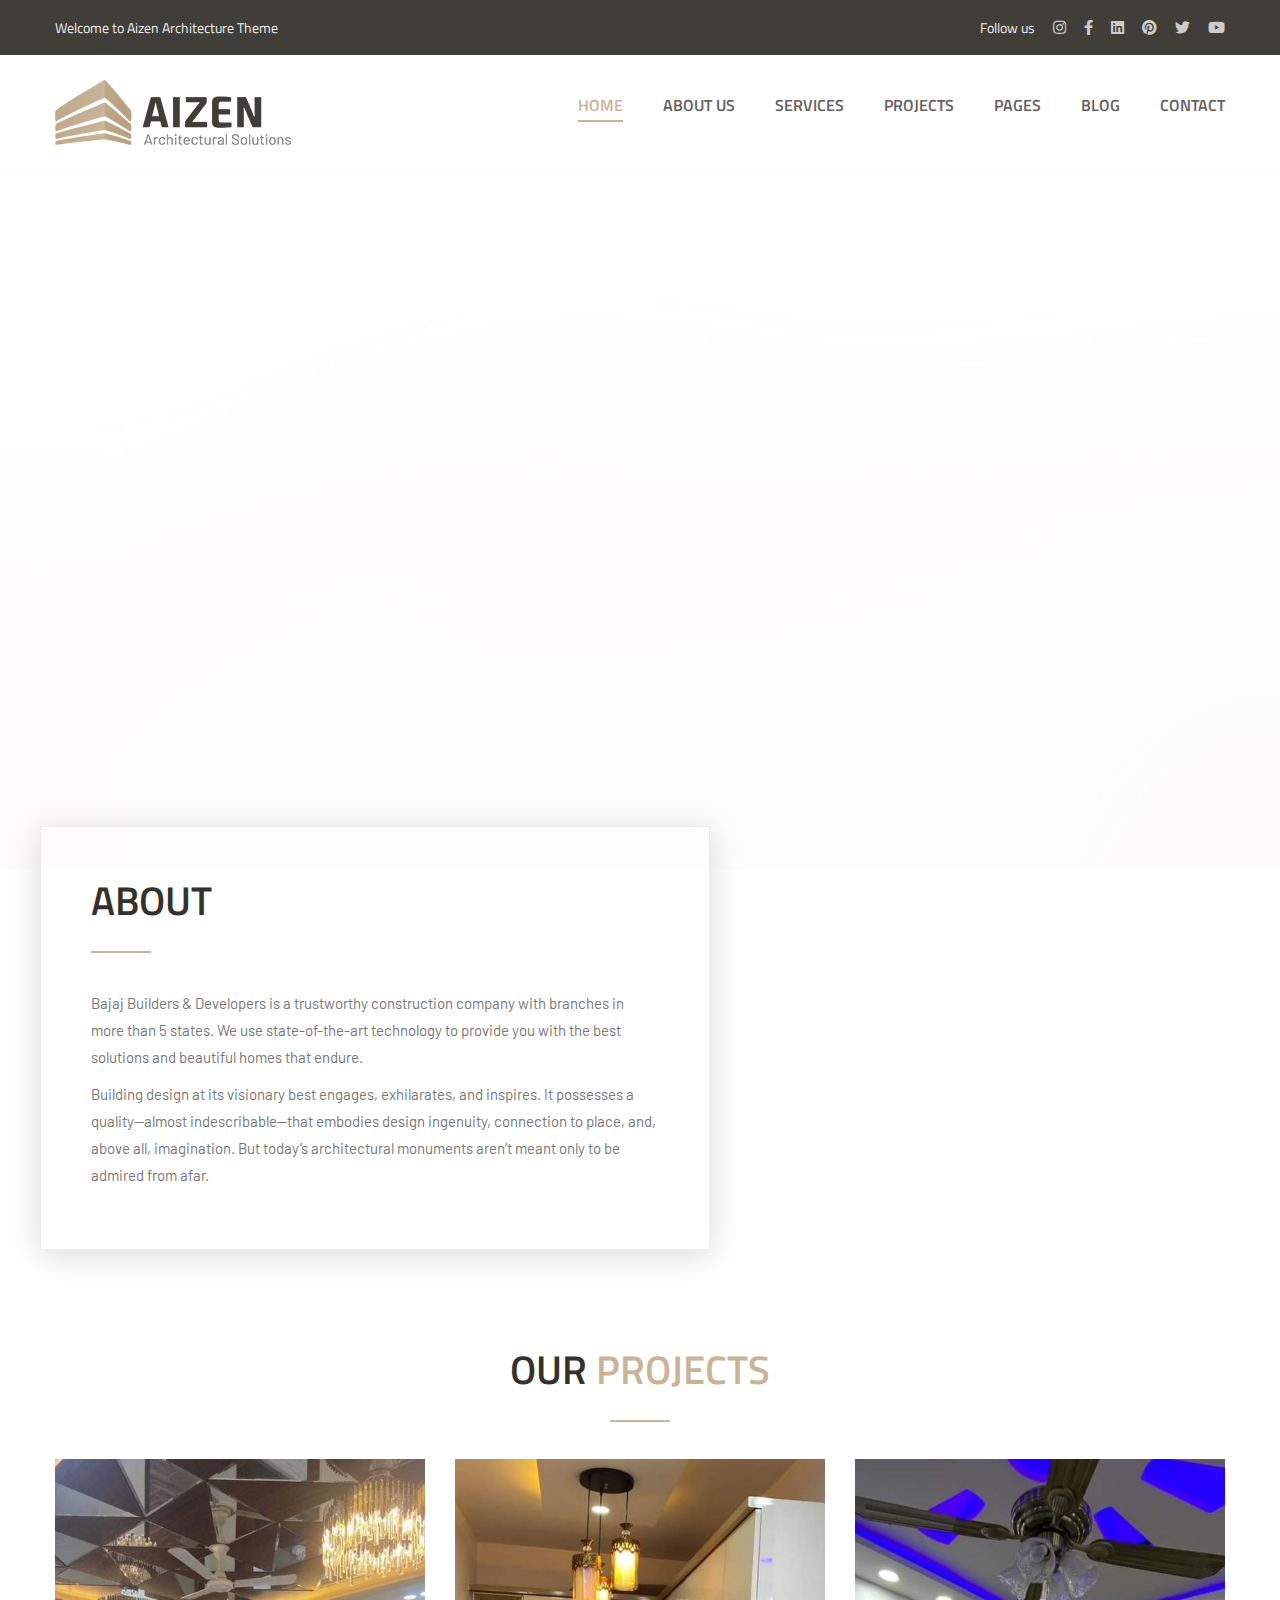
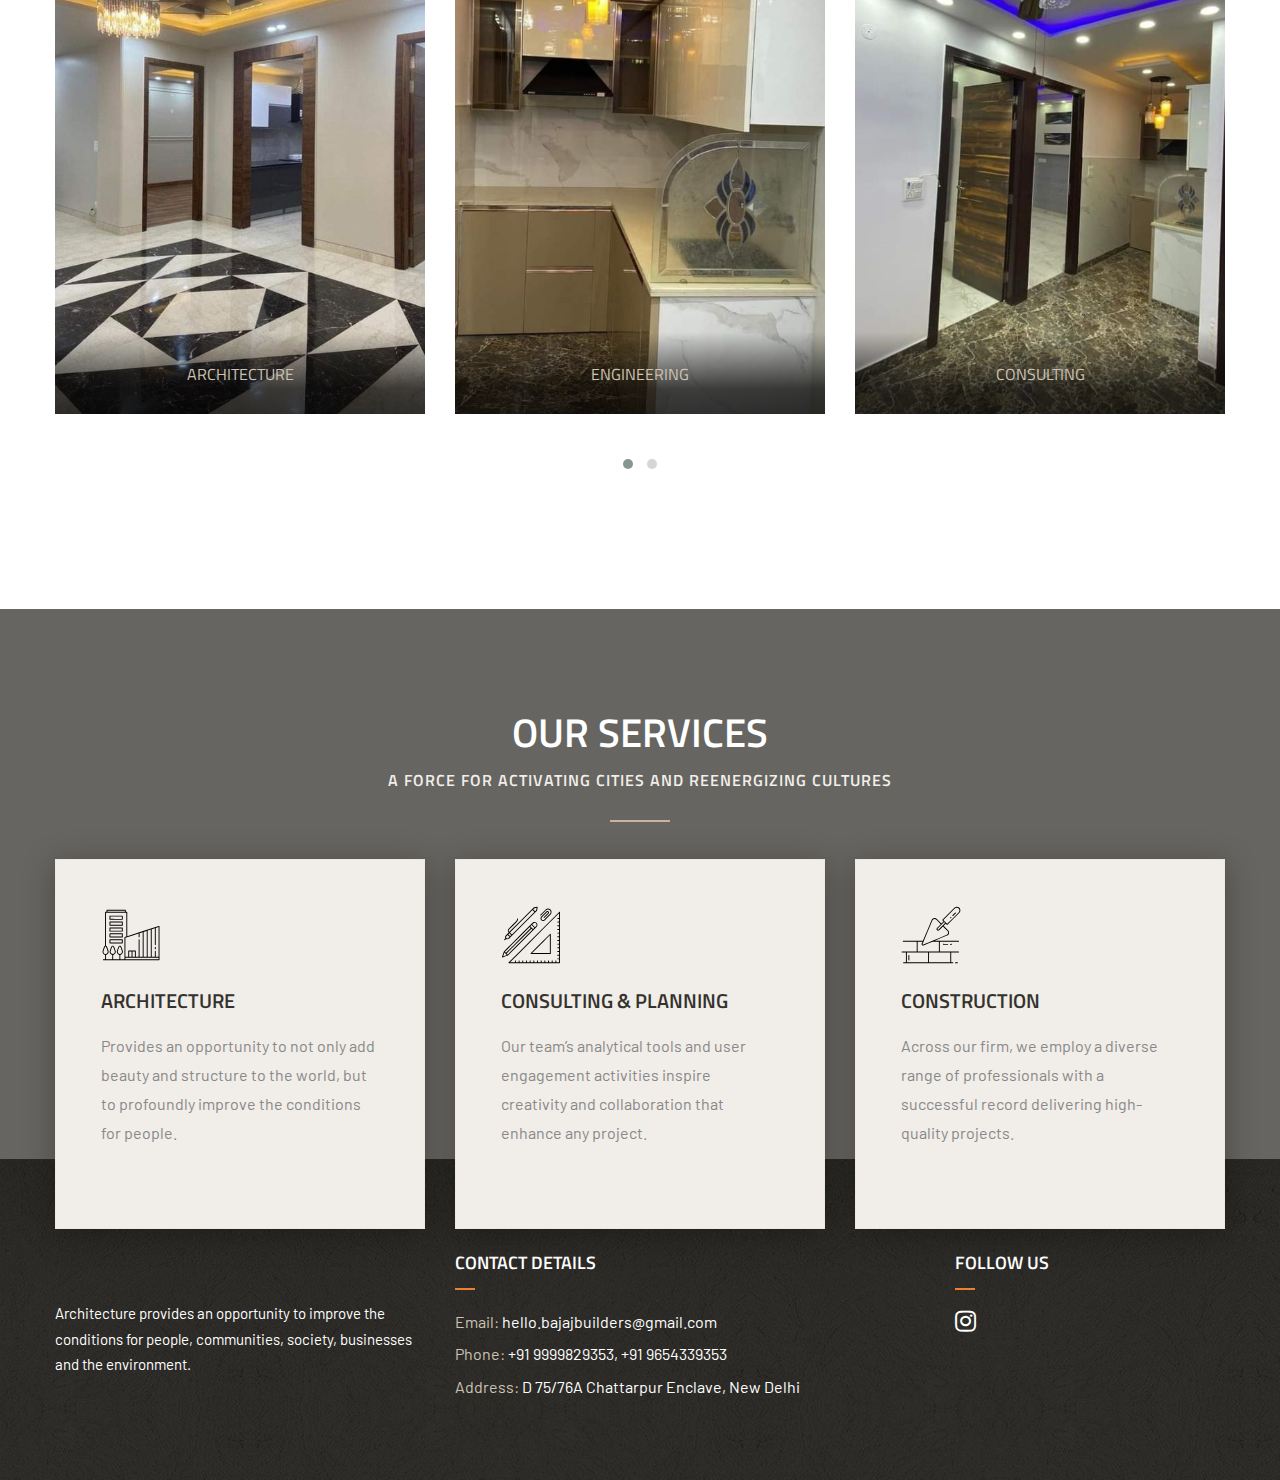
==== index.html @ 35874741 "Update index.html" ====
<!DOCTYPE html>
<html lang="en">
<head>
	<meta charset="utf-8">
	<meta http-equiv="X-UA-Compatible" content="IE=edge">
	<meta name="viewport" content="width=device-width, initial-scale=1, maximum-scale=1">

	<title>Aizen Architecture Template - Homepage</title>

	<!--Favicon-->
	<link rel="shortcut icon" href="images/favicon.png">
	<link rel="icon" href="images/favicon.png">

	<!--Stylesheets-->
	<link rel="stylesheet" href="css/bootstrap.css">
	<link rel="stylesheet" href="plugins/revolution/css/settings.css">
	<link rel="stylesheet" href="plugins/revolution/css/layers.css">
	<link rel="stylesheet" href="plugins/revolution/css/navigation.css">
	<link rel="stylesheet" href="css/style.css">
	<link rel="stylesheet" href="css/responsive.css">
	<link rel="stylesheet" href="css/owl.css">
	<link rel="stylesheet" href="css/owl.default.css">

	<!--Color Themes-->
	<link rel="stylesheet" href="css/default-theme.css">
</head>

<body>
	<div class="page-wrapper">

		<!-- Preloader -->
		<div class="preloader"></div>

		<!-- Main Header-->
		<header class="main-header">

			<!--Header Top-->
			<div class="header-top">
				<div class="auto-container">
					<div class="clearfix">
						<div class="top-left">
							<ul class="clearfix">
								<li>Welcome to Aizen Architecture Theme</li>
							</ul>
						</div>
						<div class="top-right clearfix">
							<ul class="clearfix">
								<li>Follow us
									<div class="social-links">
										<a href="#"><span class="fab fa-instagram"></span></a>
										<a href="#"><span class="fab fa-facebook-f"></span></a>
										<a href="#"><span class="fab fa-linkedin"></span></a>
										<a href="#"><span class="fab fa-pinterest"></span></a>
										<a href="#"><span class="fab fa-twitter"></span></a>
										<a href="#"><span class="fab fa-youtube"></span></a>
									</div>
								</li>
							</ul>
						</div>
					</div>
				</div>
			</div>

			<!--Header-Upper-->
			<div class="header-upper">
				<div class="auto-container clearfix">
					<div class="pull-left logo-outer">
						<div class="logo"><a href="index.html"><img src="images/logo.png" alt="Aizen - Architecture Template" title="Aizen - Architecture Template"></a></div>
					</div>
					<div class="pull-right upper-right clearfix">
						<nav class="main-menu">
							<div class="navbar-header">
								<!-- Toggle Button -->
								<button type="button" class="navbar-toggle" data-toggle="collapse" data-target=".navbar-collapse">
								<span class="icon-bar"></span>
								<span class="icon-bar"></span>
								<span class="icon-bar"></span>
								</button>
							</div>
							<div class="navbar-collapse collapse clearfix">
								<ul class="navigation clearfix">
									<li class="current"><a href="index.html">Home</a></li>
									<li><a href="about.html">About Us</a></li>
									<li><a href="services.html">Services</a></li>
									<li><a href="projects.html">Projects</a></li>
									<li class="dropdown"><a href="#">Pages</a>
										<ul>
											<li><a href="team.html">Team</a></li>
											<li><a href="testimonials.html">Testimonials</a></li>
											<li><a href="faqs.html">Faqs</a></li>
											<li><a href="gallery.html">Gallery</a></li>
											<li><a href="error-page.html">404 page</a></li>
										</ul>
									</li>
									<li><a href="blog.html">Blog</a></li>
									<li><a href="contact.html">Contact</a></li>
								</ul>
							</div>
						</nav>
					</div>
				</div>
			</div>
			<!--End Header Upper-->

			<!--Sticky Header-->
			<div class="sticky-header">
				<div class="auto-container clearfix">
					<!--Logo-->
					<div class="logo pull-left">
						<a href="index.html" class="img-responsive"><img src="images/logo-small.png" alt="Aizen - Architecture Template" title="Aizen - Architecture Template"></a>
					</div>
					<!--Right Col-->
					<div class="right-col pull-right">

						<!-- Main Menu -->
						<nav class="main-menu">
							<div class="navbar-header">
								<!-- Toggle Button -->
								<button type="button" class="navbar-toggle" data-toggle="collapse" data-target=".navbar-collapse">
									<span class="icon-bar"></span>
									<span class="icon-bar"></span>
									<span class="icon-bar"></span>
								</button>
							</div>
							<div class="navbar-collapse collapse clearfix">
								<ul class="navigation clearfix">
									<li class="current"><a href="index.html">Home</a></li>
									<li><a href="about.html">About Us</a></li>
									<li><a href="services.html">Services</a></li>
									<li><a href="projects.html">Projects</a></li>
									<li class="dropdown"><a href="#">Pages</a>
										<ul>
											<li><a href="team.html">Team</a></li>
											<li><a href="testimonials.html">Testimonials</a></li>
											<li><a href="faqs.html">Faqs</a></li>
											<li><a href="gallery.html">Gallery</a></li>
											<li><a href="error-page.html">404 page</a></li>
										</ul>
									</li>
									<li><a href="blog.html">Blog</a></li>
									<li><a href="contact.html">Contact</a></li>
								</ul>
							</div>
						</nav>
						<!-- Main Menu End-->

					</div>
				</div>
			</div>
			<!--End Sticky Header-->

		</header>
		<!--End Main Header -->

		<!--Main Slider-->
		<section class="main-slider">
			<div class="rev_slider_wrapper fullwidthbanner-container"  id="rev_slider_one_wrapper" data-source="gallery">
				<div class="rev_slider fullwidthabanner" id="rev_slider_one" data-version="5.4.1">
					<ul>
						<li data-description="Slide Description" data-easein="default" data-easeout="default" data-fsmasterspeed="1500" data-fsslotamount="7" data-fstransition="fade" data-hideafterloop="0" data-hideslideonmobile="off" data-index="rs-1687" data-masterspeed="default" data-param1="" data-param10="" data-param2="" data-param3="" data-param4="" data-param5="" data-param6="" data-param7="" data-param8="" data-param9="" data-rotate="0" data-saveperformance="off" data-slotamount="default" data-thumb="images/main-slider/image-1.jpg" data-title="Slide Title" data-transition="parallaxvertical">
							<img alt="" class="rev-slidebg" data-bgfit="cover" data-bgparallax="10" data-bgposition="center center" data-bgrepeat="no-repeat" data-no-retina="" src="images/main-slider/image-1.jpg"> 

							<div class="tp-caption" 
							data-paddingbottom="[0,0,0,0]"
							data-paddingleft="[0,0,0,0]"
							data-paddingright="[0,0,0,0]"
							data-paddingtop="[0,0,0,0]"
							data-responsive_offset="on"
							data-type="text"
							data-height="none"
							data-width="['650','650','550','420']"
							data-whitespace="normal"
							data-hoffset="['15','15','15','15']"
							data-voffset="['-40','-80','-80','-75']"
							data-x="['left','left','left','left']"
							data-y="['middle','middle','middle','middle']"
							data-textalign="['top','top','top','top']"
							data-frames='[{"from":"y:[100%];z:0;rX:0deg;rY:0;rZ:0;sX:1;sY:1;skX:0;skY:0;","mask":"x:0px;y:0px;s:inherit;e:inherit;","speed":1500,"to":"o:1;","delay":1000,"ease":"Power3.easeInOut"},{"delay":"wait","speed":1000,"to":"auto:auto;","mask":"x:0;y:0;s:inherit;e:inherit;","ease":"Power3.easeInOut"}]'>
								<h2>We create living, breathing structures that inspire</h2>
							</div>

							<div class="tp-caption" 
							data-paddingbottom="[0,0,0,0]"
							data-paddingleft="[0,0,0,0]"
							data-paddingright="[0,0,0,0]"
							data-paddingtop="[0,0,0,0]"
							data-responsive_offset="on"
							data-type="text"
							data-height="none"
							data-width="['600','650','650','450']"
							data-whitespace="normal"
							data-hoffset="['15','15','15','15']"
							data-voffset="['65','20','15','10']"
							data-x="['left','left','left','left']"
							data-y="['middle','middle','middle','middle']"
							data-textalign="['top','top','top','top']"
							data-frames='[{"from":"y:[100%];z:0;rX:0deg;rY:0;rZ:0;sX:1;sY:1;skX:0;skY:0;","mask":"x:0px;y:0px;s:inherit;e:inherit;","speed":1500,"to":"o:1;","delay":1000,"ease":"Power3.easeInOut"},{"delay":"wait","speed":1000,"to":"auto:auto;","mask":"x:0;y:0;s:inherit;e:inherit;","ease":"Power3.easeInOut"}]'>
								<div class="text">Together we ensure that each building fulfills their needs and goals, as unique manifestations of brand, mission and values</div>
							</div>

							<div class="tp-caption tp-resizeme" 
							data-paddingbottom="[0,0,0,0]"
							data-paddingleft="[0,0,0,0]"
							data-paddingright="[0,0,0,0]"
							data-paddingtop="[0,0,0,0]"
							data-responsive_offset="on"
							data-type="text"
							data-height="none"
							data-width="['750','750','550','420']"
							data-whitespace="normal"
							data-hoffset="['15','15','15','15']"
							data-voffset="['145','110','100','100']"
							data-x="['left','left','left','left']"
							data-y="['middle','middle','middle','middle']"
							data-textalign="['top','top','top','top']"
							data-frames='[{"from":"y:[100%];z:0;rX:0deg;rY:0;rZ:0;sX:1;sY:1;skX:0;skY:0;","mask":"x:0px;y:0px;s:inherit;e:inherit;","speed":1500,"to":"o:1;","delay":1000,"ease":"Power3.easeInOut"},{"delay":"wait","speed":1000,"to":"auto:auto;","mask":"x:0;y:0;s:inherit;e:inherit;","ease":"Power3.easeInOut"}]'>
								<a href="about.html" class="theme-btn btn-style-three">learn more</a>
							</div>
						</li>

						<li data-description="Slide Description" data-easein="default" data-easeout="default" data-fsmasterspeed="1500" data-fsslotamount="7" data-fstransition="fade" data-hideafterloop="0" data-hideslideonmobile="off" data-index="rs-1688" data-masterspeed="default" data-param1="" data-param10="" data-param2="" data-param3="" data-param4="" data-param5="" data-param6="" data-param7="" data-param8="" data-param9="" data-rotate="0" data-saveperformance="off" data-slotamount="default" data-thumb="images/main-slider/image-2.jpg" data-title="Slide Title" data-transition="parallaxvertical">
							<img alt="" class="rev-slidebg" data-bgfit="cover" data-bgparallax="10" data-bgposition="center center" data-bgrepeat="no-repeat" data-no-retina="" src="images/main-slider/image-2.jpg"> 

							<div class="tp-caption" 
							data-paddingbottom="[0,0,0,0]"
							data-paddingleft="[0,0,0,0]"
							data-paddingright="[0,0,0,0]"
							data-paddingtop="[0,0,0,0]"
							data-responsive_offset="on"
							data-type="text"
							data-height="none"
							data-width="['750','750','550','420']"
							data-whitespace="normal"
							data-hoffset="['15','15','15','15']"
							data-voffset="['-40','-80','-80','-75']"
							data-x="['left','left','left','left']"
							data-y="['middle','middle','middle','middle']"
							data-textalign="['top','top','top','top']"
							data-frames='[{"from":"y:[100%];z:0;rX:0deg;rY:0;rZ:0;sX:1;sY:1;skX:0;skY:0;","mask":"x:0px;y:0px;s:inherit;e:inherit;","speed":1500,"to":"o:1;","delay":1000,"ease":"Power3.easeInOut"},{"delay":"wait","speed":1000,"to":"auto:auto;","mask":"x:0;y:0;s:inherit;e:inherit;","ease":"Power3.easeInOut"}]'>
								<h2 class="alternate">We design spaces that uplift the people who experience them</h2>
							</div>

							<div class="tp-caption" 
							data-paddingbottom="[0,0,0,0]"
							data-paddingleft="[0,0,0,0]"
							data-paddingright="[0,0,0,0]"
							data-paddingtop="[0,0,0,0]"
							data-responsive_offset="on"
							data-type="text"
							data-height="none"
							data-width="['600','650','650','450']"
							data-whitespace="normal"
							data-hoffset="['15','15','15','15']"
							data-voffset="['65','20','15','10']"
							data-x="['left','left','left','left']"
							data-y="['middle','middle','middle','middle']"
							data-textalign="['top','top','top','top']"
							data-frames='[{"from":"y:[100%];z:0;rX:0deg;rY:0;rZ:0;sX:1;sY:1;skX:0;skY:0;","mask":"x:0px;y:0px;s:inherit;e:inherit;","speed":1500,"to":"o:1;","delay":1000,"ease":"Power3.easeInOut"},{"delay":"wait","speed":1000,"to":"auto:auto;","mask":"x:0;y:0;s:inherit;e:inherit;","ease":"Power3.easeInOut"}]'>
								<div class="text alternate">Interiors are the essential settings of life, shaping how people work, play and learn</div>
							</div>
							
							<div class="tp-caption tp-resizeme" 
							data-paddingbottom="[0,0,0,0]"
							data-paddingleft="[0,0,0,0]"
							data-paddingright="[0,0,0,0]"
							data-paddingtop="[0,0,0,0]"
							data-responsive_offset="on"
							data-type="text"
							data-height="none"
							data-width="['550','550','550','420']"
							data-whitespace="normal"
							data-hoffset="['15','15','15','15']"
							data-voffset="['145','110','100','100']"
							data-x="['left','left','left','left']"
							data-y="['middle','middle','middle','middle']"
							data-textalign="['top','top','top','top']"
							data-frames='[{"from":"y:[100%];z:0;rX:0deg;rY:0;rZ:0;sX:1;sY:1;skX:0;skY:0;","mask":"x:0px;y:0px;s:inherit;e:inherit;","speed":1500,"to":"o:1;","delay":1000,"ease":"Power3.easeInOut"},{"delay":"wait","speed":1000,"to":"auto:auto;","mask":"x:0;y:0;s:inherit;e:inherit;","ease":"Power3.easeInOut"}]'>
								<a href="about.html" class="theme-btn btn-style-three">learn more</a>
							</div>

						</li>
					</ul>
				</div>
			</div>
		</section>
		<!--End Main Slider-->

		<!--About Section-->
		<section class="about-section-home">
			<div class="auto-container" style="padding-top: 135px;">
				<div class="row clearfix">
					<div class="about-details col-md-12 col-sm-12 col-xs-12">
						<div class="inner-column">
							<div class="sec-title style-two">
								<!--<div class="sub-title">From undulating skyscrapers to marvelous museums</div>-->
								<h2>About</h2>
								<div class="separator"></div>
							</div>
							<div class="text">
								<p>Bajaj Builders & Developers is a trustworthy construction company with branches in more than 5 states. We use state-of-the-art technology to provide you with the best solutions and beautiful homes that endure.</p>
								<p>Building design at its visionary best engages, exhilarates, and inspires. It possesses a quality—almost indescribable—that embodies design ingenuity, connection to place, and, above all, imagination. But today’s architectural monuments aren’t meant only to be admired from afar.</p>
							</div>
						</div>
					</div>
					<div class="about-details-image col-md-6 col-sm-12 col-xs-12">
						<div class="image">
							<img src="site/a.jpg" alt="">
						</div>
					</div>
				</div>
			</div>
		</section>
		<!--End About Section-->

		<!--Project Section-->
		<section class="project-section-home">
			<div class="auto-container" style="padding-top: 100px;">
				<div class="sec-title style-two centered">
					<h2>Our <span>Projects</span></h2>
					<div class="separator"></div>
				</div>
				<div class="projects-carousel owl-carousel owl-theme">
					<div class="item">
						<div><img src="site/1.jpg" alt=""></div>
						<div class="info">
							<!--<h3><a href="project-single.html">Aqua Residence</a></h3>-->
							<h4><a href="project-single.html">Architecture</a></h4>
							<a href="project-single.html"><i class="fas fa-arrow-right"></i></a>
						</div>
					</div>
					<div class="item">
						<div><img src="site/2.jpg" alt=""></div>
						<div class="info">
							<!--<h3><a href="project-single.html">Box Perspective</a></h3>-->
							<h4><a href="project-single.html">Engineering</a></h4>
							<a href="project-single.html"><i class="fas fa-arrow-right"></i></a>
						</div>
					</div>
					<div class="item">
						<div><img src="site/3.jpg" alt=""></div>
						<div class="info">
							<!--<h3><a href="project-single.html">Bricks High</a></h3>-->
							<h4><a href="project-single.html">Consulting</a></h4>
							<a href="project-single.html"><i class="fas fa-arrow-right"></i></a>
						</div>
					</div>
					<div class="item">
						<div><img src="site/4.jpg" alt=""></div>
						<div class="info">
							<!--<h3><a href="project-single.html">Rustic Nature</a></h3>-->
							<h4><a href="project-single.html">Kitchen</a></h4>
							<a href="project-single.html"><i class="fas fa-arrow-right"></i></a>
						</div>
					</div>
					<div class="item">
						<div><img src="site/5.jpg" alt=""></div>
						<div class="info">
							<!--<h3><a href="project-single.html">Pool Party</a></h3>-->
							<h4><a href="project-single.html">Interior</a></h4>
							<a href="project-single.html"><i class="fas fa-arrow-right"></i></a>
						</div>
					</div>
				</div>
			</div>
			<br>
			
		</section>
		<!--End Project Section-->
		
		<!--Services Section Two-->
		<section class="services-section-two">
			<div class="section-inner">
			<div class="auto-container">
				<!--Sec Title-->
				<div class="sec-title light centered">
					<h2>Our Services</h2>
					<div class="sub-title">a force for activating cities and reenergizing cultures</div>
					<div class="separator"></div>
				</div>
				<div class="row clearfix">
					<!--Services Block Two-->
					<div class="services-block-two col-md-4 col-sm-6 col-xs-12">
						<div class="inner-box">
							<div class="icon-box">
								<img src="images/services/icon-1.svg" alt="">
							</div>
							<h3><a href="services-single.html">Architecture</a></h3>
							<div class="text">Provides an opportunity to not only add beauty and structure to the world, but to profoundly improve the conditions for people.</div>
						</div>
					</div>
					
					<!--Services Block Two-->
					<div class="services-block-two col-md-4 col-sm-6 col-xs-12">
						<div class="inner-box">
							<div class="icon-box">
								<img src="images/services/icon-2.svg" alt="">
							</div>
							<h3><a href="services-single.html">Consulting & Planning</a></h3>
							<div class="text">Our team’s analytical tools and user engagement activities inspire creativity and collaboration that enhance any project.</div>
						</div>
					</div>
					
					<!--Services Block Two-->
					<div class="services-block-two col-md-4 col-sm-6 col-xs-12">
						<div class="inner-box">
							<div class="icon-box">
								<img src="images/services/icon-3.svg" alt="">
							</div>
							<h3><a href="services-single.html">Construction</a></h3>
							<div class="text">Across our firm, we employ a diverse range of professionals with a successful record delivering high-quality projects.</div>
						</div>
					</div>
				</div>
			</div>
			</div>
		</section>
		<!--End Services Section Two-->
		
		<!--Counter Section-->
		<!--
		<div class="counter-section">
			<div class="auto-container">
				<div class="sec-title centered">
					<h2>Interesting Facts</h2>
					<div class="sub-title">A summary of our challenges translated into numbers</div>
					<div class="separator">
						<span class="dott"></span>
						<span class="dott"></span>
						<span class="dott"></span>
					</div>
				</div>
			</div>
			<div class="fact-section" style="background-image:url(images/background/2.jpg)">
				<div class="auto-container">
					<div class="row clearfix"> 
					-->
						<!--Title Column-->
						<!--
						<div class="title-column col-md-6 col-sm-12 col-xs-12">
							<div class="title-inner">
								<div class="number">15</div>
								<div class="text">years transforming places and creating plans that improve life</div>
							</div>
						</div>
						<div class="counter-column col-md-6 col-sm-12 col-xs-12">
							
							<div class="fact-counter">
								<div class="auto-container">
									<div class="row clearfix">
									-->
										<!--Column-->
										<!--
										<div class="column counter-column col-md-6 col-sm-6 col-xs-12">
											<div class="inner">
												<div class="count-outer count-box">
													<span class="count-text" data-speed="2000" data-stop="220">0</span>
												</div>
												<h4 class="counter-title">Certified Engineers</h4>
											</div>
										</div>
									-->
										<!--Column-->
										<!--
										<div class="column counter-column col-md-6 col-sm-6 col-xs-12">
											<div class="inner">
												<div class="count-outer count-box">
													<span class="count-text" data-speed="2000" data-stop="180">0</span>
												</div>
												<h4 class="counter-title">Happy Clients</h4>
											</div>
										</div>
									-->
										<!--Column-->
										<!--
										<div class="column counter-column col-md-6 col-sm-6 col-xs-12">
											<div class="inner">
												<div class="count-outer count-box">
													<span class="count-text" data-speed="2000" data-stop="600">0</span>
												</div>
												<h4 class="counter-title">Awards Won</h4>
											</div>
										</div>
									-->
										
										<!--Column-->
										<!--
										<div class="column counter-column col-md-6 col-sm-6 col-xs-12">
											<div class="inner">
												<div class="count-outer count-box">
													<span class="count-text" data-speed="2000" data-stop="260">0</span>
												</div>
												<h4 class="counter-title">Projects Done</h4>
											</div>
										</div>
									
									</div>
								</div>
							</div>
						</div>
					</div>
				</div>
			</div>
		</div>
	-->
		<!--End Counter Section-->

		<!--News Section-->
		
		<!--End News Section-->
	
		<!--Testimonial Section-->
		<!--End Testimonial Section-->

		<!--Main Footer-->
		<footer class="main-footer">
			<!--Widgets Section-->
			<div class="widgets-section">
				<div class="auto-container">
					<div class="row clearfix">
						<div class="column col-md-12 col-sm-12 col-xs-12">
							<div class="row clearfix">

								<!--Footer Column-->
								<div class="footer-column col-md-4 col-sm-6 col-xs-12">
									<div class="footer-widget logo-widget">
										<div class="logo">
											<a href="index.html"><img src="" alt=""></a>
										</div>
										<div class="widget-content">
											<div class="text">Architecture provides an opportunity to improve the conditions for people, communities, society, businesses and the environment.</div>
										</div>
									</div>
								</div>

								<!--Footer Column-->
								<div class="footer-column col-md-5 col-sm-6 col-xs-12">
									<div class="footer-widget link-widget">
										<div class="footer-title">
											<h2>Contact Details</h2>
											<div class="separator"></div>
										</div>
										<div class="widget-content">
											<ul>
												<li><span>Email:</span> hello.bajajbuilders@gmail.com</li>
												<li><span>Phone:</span> +91 9999829353, +91 9654339353</li>
												<li><span>Address:</span> D 75/76A Chattarpur Enclave, New Delhi</li>
											</ul>
										</div>
									</div>
								</div>

								<!--Footer Column-->
								<div class="footer-column col-md-3 col-sm-6 col-xs-12">
									<div class="footer-widget logo-widget">
										<div class="footer-title">
											<h2>Follow Us</h2>
											<div class="separator"></div>
										</div>
										<div class="widget-content">
											<ul class="social-icon-two">
												<li><a href="https://instagram.com/bbdpvtltd?utm_medium=copy_link" target="_blank"><span class="fab fa-instagram"></span></a></li>
											</ul>
										</div>
									</div>
								</div>
								
							</div>
						</div>
					</div>
				</div>
			</div>
		</footer>
	</div>
	<!--End pagewrapper-->

	<!--Scroll to top-->
	<div class="scroll-to-top scroll-to-target" data-target="html"><span class="fa fa-arrow-up"></span></div>

	<script src="js/jquery.js"></script>
	<!--Revolution Slider-->
	<script src="plugins/revolution/js/jquery.themepunch.revolution.min.js"></script>
	<script src="plugins/revolution/js/jquery.themepunch.tools.min.js"></script>
	<script src="plugins/revolution/js/extensions/revolution.extension.actions.min.js"></script>
	<script src="plugins/revolution/js/extensions/revolution.extension.carousel.min.js"></script>
	<script src="plugins/revolution/js/extensions/revolution.extension.kenburn.min.js"></script>
	<script src="plugins/revolution/js/extensions/revolution.extension.layeranimation.min.js"></script>
	<script src="plugins/revolution/js/extensions/revolution.extension.migration.min.js"></script>
	<script src="plugins/revolution/js/extensions/revolution.extension.navigation.min.js"></script>
	<script src="plugins/revolution/js/extensions/revolution.extension.parallax.min.js"></script>
	<script src="plugins/revolution/js/extensions/revolution.extension.slideanims.min.js"></script>
	<script src="plugins/revolution/js/extensions/revolution.extension.video.min.js"></script>
	<script src="js/main-slider-script.js"></script>

	<script src="js/modernizr.min.js"></script>
	<script src="js/bootstrap.min.js"></script>
	<script src="js/jquery.fancybox.pack.js"></script>
	<script src="js/jquery.fancybox-media.js"></script>
	<script src="js/owl.js"></script>
	<script src="js/mixitup.js"></script>
	<script src="js/appear.js"></script>
	<script src="js/script.js"></script>
</body>
</html>
---- plugins/revolution/css/settings.css ----
/*-----------------------------------------------------------------------------

-	Revolution Slider 5.0 Default Style Settings -

Screen Stylesheet

version:   	5.4.5
date:      	15/05/17
author:		themepunch
email:     	info@themepunch.com
website:   	http://www.themepunch.com
-----------------------------------------------------------------------------*/
#debungcontrolls,.debugtimeline{width:100%;box-sizing:border-box}.rev_column,.rev_column .tp-parallax-wrap,.tp-svg-layer svg{vertical-align:top}#debungcontrolls{z-index:100000;position:fixed;bottom:0;height:auto;background:rgba(0,0,0,.6);padding:10px}.debugtimeline{height:10px;position:relative;margin-bottom:3px;display:none;white-space:nowrap}.debugtimeline:hover{height:15px}.the_timeline_tester{background:#e74c3c;position:absolute;top:0;left:0;height:100%;width:0}.rs-go-fullscreen{position:fixed!important;width:100%!important;height:100%!important;top:0!important;left:0!important;z-index:9999999!important;background:#fff!important}.debugtimeline.tl_slide .the_timeline_tester{background:#f39c12}.debugtimeline.tl_frame .the_timeline_tester{background:#3498db}.debugtimline_txt{color:#fff;font-weight:400;font-size:7px;position:absolute;left:10px;top:0;white-space:nowrap;line-height:10px}.rtl{direction:rtl}@font-face{font-family:revicons;src:url(../fonts/revicons/revicons90c6.eot?5510888);src:url(../fonts/revicons/revicons90c6.eot?5510888#iefix) format('embedded-opentype'),url(../fonts/revicons/revicons90c6.woff?5510888) format('woff'),url(../fonts/revicons/revicons90c6.ttf?5510888) format('truetype'),url(../fonts/revicons/revicons90c6.svg?5510888#revicons) format('svg');font-weight:400;font-style:normal}[class*=" revicon-"]:before,[class^=revicon-]:before{font-family:revicons;font-style:normal;font-weight:400;speak:none;display:inline-block;text-decoration:inherit;width:1em;margin-right:.2em;text-align:center;font-variant:normal;text-transform:none;line-height:1em;margin-left:.2em}.revicon-search-1:before{content:'\e802'}.revicon-pencil-1:before{content:'\e831'}.revicon-picture-1:before{content:'\e803'}.revicon-cancel:before{content:'\e80a'}.revicon-info-circled:before{content:'\e80f'}.revicon-trash:before{content:'\e801'}.revicon-left-dir:before{content:'\e817'}.revicon-right-dir:before{content:'\e818'}.revicon-down-open:before{content:'\e83b'}.revicon-left-open:before{content:'\e819'}.revicon-right-open:before{content:'\e81a'}.revicon-angle-left:before{content:'\e820'}.revicon-angle-right:before{content:'\e81d'}.revicon-left-big:before{content:'\e81f'}.revicon-right-big:before{content:'\e81e'}.revicon-magic:before{content:'\e807'}.revicon-picture:before{content:'\e800'}.revicon-export:before{content:'\e80b'}.revicon-cog:before{content:'\e832'}.revicon-login:before{content:'\e833'}.revicon-logout:before{content:'\e834'}.revicon-video:before{content:'\e805'}.revicon-arrow-combo:before{content:'\e827'}.revicon-left-open-1:before{content:'\e82a'}.revicon-right-open-1:before{content:'\e82b'}.revicon-left-open-mini:before{content:'\e822'}.revicon-right-open-mini:before{content:'\e823'}.revicon-left-open-big:before{content:'\e824'}.revicon-right-open-big:before{content:'\e825'}.revicon-left:before{content:'\e836'}.revicon-right:before{content:'\e826'}.revicon-ccw:before{content:'\e808'}.revicon-arrows-ccw:before{content:'\e806'}.revicon-palette:before{content:'\e829'}.revicon-list-add:before{content:'\e80c'}.revicon-doc:before{content:'\e809'}.revicon-left-open-outline:before{content:'\e82e'}.revicon-left-open-2:before{content:'\e82c'}.revicon-right-open-outline:before{content:'\e82f'}.revicon-right-open-2:before{content:'\e82d'}.revicon-equalizer:before{content:'\e83a'}.revicon-layers-alt:before{content:'\e804'}.revicon-popup:before{content:'\e828'}.rev_slider_wrapper{position:relative;z-index:0;width:100%}.rev_slider{position:relative;overflow:visible}.entry-content .rev_slider a,.rev_slider a{box-shadow:none}.tp-overflow-hidden{overflow:hidden!important}.group_ov_hidden{overflow:hidden}.rev_slider img,.tp-simpleresponsive img{max-width:none!important;transition:none;margin:0;padding:0;border:none}.rev_slider .no-slides-text{font-weight:700;text-align:center;padding-top:80px}.rev_slider>ul,.rev_slider>ul>li,.rev_slider>ul>li:before,.rev_slider_wrapper>ul,.tp-revslider-mainul>li,.tp-revslider-mainul>li:before,.tp-simpleresponsive>ul,.tp-simpleresponsive>ul>li,.tp-simpleresponsive>ul>li:before{list-style:none!important;position:absolute;margin:0!important;padding:0!important;overflow-x:visible;overflow-y:visible;background-image:none;background-position:0 0;text-indent:0;top:0;left:0}.rev_slider>ul>li,.rev_slider>ul>li:before,.tp-revslider-mainul>li,.tp-revslider-mainul>li:before,.tp-simpleresponsive>ul>li,.tp-simpleresponsive>ul>li:before{visibility:hidden}.tp-revslider-mainul,.tp-revslider-slidesli{padding:0!important;margin:0!important;list-style:none!important}.fullscreen-container,.fullwidthbanner-container{padding:0;position:relative}.rev_slider li.tp-revslider-slidesli{position:absolute!important}.tp-caption .rs-untoggled-content{display:block}.tp-caption .rs-toggled-content{display:none}.rs-toggle-content-active.tp-caption .rs-toggled-content{display:block}.rs-toggle-content-active.tp-caption .rs-untoggled-content{display:none}.rev_slider .caption,.rev_slider .tp-caption{position:relative;visibility:hidden;white-space:nowrap;display:block;-webkit-font-smoothing:antialiased!important;z-index:1}.rev_slider .caption,.rev_slider .tp-caption,.tp-simpleresponsive img{-moz-user-select:none;-khtml-user-select:none;-webkit-user-select:none;-o-user-select:none}.rev_slider .tp-mask-wrap .tp-caption,.rev_slider .tp-mask-wrap :last-child,.wpb_text_column .rev_slider .tp-mask-wrap .tp-caption,.wpb_text_column .rev_slider .tp-mask-wrap :last-child{margin-bottom:0}.tp-svg-layer svg{width:100%;height:100%;position:relative}.tp-carousel-wrapper{cursor:url(openhand.cur),move}.tp-carousel-wrapper.dragged{cursor:url(closedhand.cur),move}.tp_inner_padding{box-sizing:border-box;max-height:none!important}.tp-caption.tp-layer-selectable{-moz-user-select:all;-khtml-user-select:all;-webkit-user-select:all;-o-user-select:all}.tp-caption.tp-hidden-caption,.tp-forcenotvisible,.tp-hide-revslider,.tp-parallax-wrap.tp-hidden-caption{visibility:hidden!important;display:none!important}.rev_slider audio,.rev_slider embed,.rev_slider iframe,.rev_slider object,.rev_slider video{max-width:none!important}.tp-element-background{position:absolute;top:0;left:0;width:100%;height:100%;z-index:0}.tp-blockmask,.tp-blockmask_in,.tp-blockmask_out{position:absolute;top:0;left:0;width:100%;height:100%;background:#fff;z-index:1000;transform:scaleX(0) scaleY(0)}.tp-parallax-wrap{transform-style:preserve-3d}.rev_row_zone{position:absolute;width:100%;left:0;box-sizing:border-box;min-height:50px;font-size:0}.rev_column_inner,.rev_slider .tp-caption.rev_row{position:relative;width:100%!important;box-sizing:border-box}.rev_row_zone_top{top:0}.rev_row_zone_middle{top:50%;transform:translateY(-50%)}.rev_row_zone_bottom{bottom:0}.rev_slider .tp-caption.rev_row{display:table;table-layout:fixed;vertical-align:top;height:auto!important;font-size:0}.rev_column{display:table-cell;position:relative;height:auto;box-sizing:border-box;font-size:0}.rev_column_inner{display:block;height:auto!important;white-space:normal!important}.rev_column_bg{width:100%;height:100%;position:absolute;top:0;left:0;z-index:0;box-sizing:border-box;background-clip:content-box;border:0 solid transparent}.tp-caption .backcorner,.tp-caption .backcornertop,.tp-caption .frontcorner,.tp-caption .frontcornertop{height:0;top:0;width:0;position:absolute}.rev_column_inner .tp-loop-wrap,.rev_column_inner .tp-mask-wrap,.rev_column_inner .tp-parallax-wrap{text-align:inherit}.rev_column_inner .tp-mask-wrap{display:inline-block}.rev_column_inner .tp-parallax-wrap,.rev_column_inner .tp-parallax-wrap .tp-loop-wrap,.rev_column_inner .tp-parallax-wrap .tp-mask-wrap{position:relative!important;left:auto!important;top:auto!important;line-height:0}.tp-video-play-button,.tp-video-play-button i{line-height:50px!important;vertical-align:top;text-align:center}.rev_column_inner .rev_layer_in_column,.rev_column_inner .tp-parallax-wrap,.rev_column_inner .tp-parallax-wrap .tp-loop-wrap,.rev_column_inner .tp-parallax-wrap .tp-mask-wrap{vertical-align:top}.rev_break_columns{display:block!important}.rev_break_columns .tp-parallax-wrap.rev_column{display:block!important;width:100%!important}.fullwidthbanner-container{overflow:hidden}.fullwidthbanner-container .fullwidthabanner{width:100%;position:relative}.tp-static-layers{position:absolute;z-index:101;top:0;left:0}.tp-caption .frontcorner{border-left:40px solid transparent;border-right:0 solid transparent;border-top:40px solid #00A8FF;left:-40px}.tp-caption .backcorner{border-left:0 solid transparent;border-right:40px solid transparent;border-bottom:40px solid #00A8FF;right:0}.tp-caption .frontcornertop{border-left:40px solid transparent;border-right:0 solid transparent;border-bottom:40px solid #00A8FF;left:-40px}.tp-caption .backcornertop{border-left:0 solid transparent;border-right:40px solid transparent;border-top:40px solid #00A8FF;right:0}.tp-layer-inner-rotation{position:relative!important}img.tp-slider-alternative-image{width:100%;height:auto}.caption.fullscreenvideo,.rs-background-video-layer,.tp-caption.coverscreenvideo,.tp-caption.fullscreenvideo{width:100%;height:100%;top:0;left:0;position:absolute}.noFilterClass{filter:none!important}.rs-background-video-layer{visibility:hidden;z-index:0}.caption.fullscreenvideo audio,.caption.fullscreenvideo iframe,.caption.fullscreenvideo video,.tp-caption.fullscreenvideo iframe,.tp-caption.fullscreenvideo iframe audio,.tp-caption.fullscreenvideo iframe video{width:100%!important;height:100%!important;display:none}.fullcoveredvideo audio,.fullscreenvideo audio .fullcoveredvideo video,.fullscreenvideo video{background:#000}.fullcoveredvideo .tp-poster{background-position:center center;background-size:cover;width:100%;height:100%;top:0;left:0}.videoisplaying .html5vid .tp-poster{display:none}.tp-video-play-button{background:#000;background:rgba(0,0,0,.3);border-radius:5px;position:absolute;top:50%;left:50%;color:#FFF;margin-top:-25px;margin-left:-25px;cursor:pointer;width:50px;height:50px;box-sizing:border-box;display:inline-block;z-index:4;opacity:0;transition:opacity .3s ease-out!important}.tp-audio-html5 .tp-video-play-button,.tp-hiddenaudio{display:none!important}.tp-caption .html5vid{width:100%!important;height:100%!important}.tp-video-play-button i{width:50px;height:50px;display:inline-block;font-size:40px!important}.rs-fullvideo-cover,.tp-dottedoverlay,.tp-shadowcover{height:100%;top:0;left:0;position:absolute}.tp-caption:hover .tp-video-play-button{opacity:1;display:block}.tp-caption .tp-revstop{display:none;border-left:5px solid #fff!important;border-right:5px solid #fff!important;margin-top:15px!important;line-height:20px!important;vertical-align:top;font-size:25px!important}.tp-seek-bar,.tp-video-button,.tp-volume-bar{outline:0;line-height:12px;margin:0;cursor:pointer}.videoisplaying .revicon-right-dir{display:none}.videoisplaying .tp-revstop{display:inline-block}.videoisplaying .tp-video-play-button{display:none}.fullcoveredvideo .tp-video-play-button{display:none!important}.fullscreenvideo .fullscreenvideo audio,.fullscreenvideo .fullscreenvideo video{object-fit:contain!important}.fullscreenvideo .fullcoveredvideo audio,.fullscreenvideo .fullcoveredvideo video{object-fit:cover!important}.tp-video-controls{position:absolute;bottom:0;left:0;right:0;padding:5px;opacity:0;transition:opacity .3s;background-image:linear-gradient(to bottom,#000 13%,#323232 100%);display:table;max-width:100%;overflow:hidden;box-sizing:border-box}.rev-btn.rev-hiddenicon i,.rev-btn.rev-withicon i{transition:all .2s ease-out!important;font-size:15px}.tp-caption:hover .tp-video-controls{opacity:.9}.tp-video-button{background:rgba(0,0,0,.5);border:0;border-radius:3px;font-size:12px;color:#fff;padding:0}.tp-video-button:hover{cursor:pointer}.tp-video-button-wrap,.tp-video-seek-bar-wrap,.tp-video-vol-bar-wrap{padding:0 5px;display:table-cell;vertical-align:middle}.tp-video-seek-bar-wrap{width:80%}.tp-video-vol-bar-wrap{width:20%}.tp-seek-bar,.tp-volume-bar{width:100%;padding:0}.rs-fullvideo-cover{width:100%;background:0 0;z-index:5}.disabled_lc .tp-video-play-button,.rs-background-video-layer audio::-webkit-media-controls,.rs-background-video-layer video::-webkit-media-controls,.rs-background-video-layer video::-webkit-media-controls-start-playback-button{display:none!important}.tp-audio-html5 .tp-video-controls{opacity:1!important;visibility:visible!important}.tp-dottedoverlay{background-repeat:repeat;width:100%;z-index:3}.tp-dottedoverlay.twoxtwo{background:url(../assets/gridtile.png)}.tp-dottedoverlay.twoxtwowhite{background:url(../assets/gridtile_white.png)}.tp-dottedoverlay.threexthree{background:url(../assets/gridtile_3x3.png)}.tp-dottedoverlay.threexthreewhite{background:url(../assets/gridtile_3x3_white.png)}.tp-shadowcover{width:100%;background:#fff;z-index:-1}.tp-shadow1{box-shadow:0 10px 6px -6px rgba(0,0,0,.8)}.tp-shadow2:after,.tp-shadow2:before,.tp-shadow3:before,.tp-shadow4:after{z-index:-2;position:absolute;content:"";bottom:10px;left:10px;width:50%;top:85%;max-width:300px;background:0 0;box-shadow:0 15px 10px rgba(0,0,0,.8);transform:rotate(-3deg)}.tp-shadow2:after,.tp-shadow4:after{transform:rotate(3deg);right:10px;left:auto}.tp-shadow5{position:relative;box-shadow:0 1px 4px rgba(0,0,0,.3),0 0 40px rgba(0,0,0,.1) inset}.tp-shadow5:after,.tp-shadow5:before{content:"";position:absolute;z-index:-2;box-shadow:0 0 25px 0 rgba(0,0,0,.6);top:30%;bottom:0;left:20px;right:20px;border-radius:100px/20px}.tp-button{padding:6px 13px 5px;border-radius:3px;height:30px;cursor:pointer;color:#fff!important;text-shadow:0 1px 1px rgba(0,0,0,.6)!important;font-size:15px;line-height:45px!important;font-family:arial,sans-serif;font-weight:700;letter-spacing:-1px;text-decoration:none}.tp-button.big{color:#fff;text-shadow:0 1px 1px rgba(0,0,0,.6);font-weight:700;padding:9px 20px;font-size:19px;line-height:57px!important}.purchase:hover,.tp-button.big:hover,.tp-button:hover{background-position:bottom,15px 11px}.purchase.green,.purchase:hover.green,.tp-button.green,.tp-button:hover.green{background-color:#21a117;box-shadow:0 3px 0 0 #104d0b}.purchase.blue,.purchase:hover.blue,.tp-button.blue,.tp-button:hover.blue{background-color:#1d78cb;box-shadow:0 3px 0 0 #0f3e68}.purchase.red,.purchase:hover.red,.tp-button.red,.tp-button:hover.red{background-color:#cb1d1d;box-shadow:0 3px 0 0 #7c1212}.purchase.orange,.purchase:hover.orange,.tp-button.orange,.tp-button:hover.orange{background-color:#f70;box-shadow:0 3px 0 0 #a34c00}.purchase.darkgrey,.purchase:hover.darkgrey,.tp-button.darkgrey,.tp-button.grey,.tp-button:hover.darkgrey,.tp-button:hover.grey{background-color:#555;box-shadow:0 3px 0 0 #222}.purchase.lightgrey,.purchase:hover.lightgrey,.tp-button.lightgrey,.tp-button:hover.lightgrey{background-color:#888;box-shadow:0 3px 0 0 #555}.rev-btn,.rev-btn:visited{outline:0!important;box-shadow:none!important;text-decoration:none!important;line-height:44px;font-size:17px;font-weight:500;padding:12px 35px;box-sizing:border-box;font-family:Roboto,sans-serif;cursor:pointer}.rev-btn.rev-uppercase,.rev-btn.rev-uppercase:visited{text-transform:uppercase;letter-spacing:1px;font-size:15px;font-weight:900}.rev-btn.rev-withicon i{font-weight:400;position:relative;top:0;margin-left:10px!important}.rev-btn.rev-hiddenicon i{font-weight:400;position:relative;top:0;opacity:0;margin-left:0!important;width:0!important}.rev-btn.rev-hiddenicon:hover i{opacity:1!important;margin-left:10px!important;width:auto!important}.rev-btn.rev-medium,.rev-btn.rev-medium:visited{line-height:36px;font-size:14px;padding:10px 30px}.rev-btn.rev-medium.rev-hiddenicon i,.rev-btn.rev-medium.rev-withicon i{font-size:14px;top:0}.rev-btn.rev-small,.rev-btn.rev-small:visited{line-height:28px;font-size:12px;padding:7px 20px}.rev-btn.rev-small.rev-hiddenicon i,.rev-btn.rev-small.rev-withicon i{font-size:12px;top:0}.rev-maxround{border-radius:30px}.rev-minround{border-radius:3px}.rev-burger{position:relative;width:60px;height:60px;box-sizing:border-box;padding:22px 0 0 14px;border-radius:50%;border:1px solid rgba(51,51,51,.25);-webkit-tap-highlight-color:transparent;cursor:pointer}.rev-burger span{display:block;width:30px;height:3px;background:#333;transition:.7s;pointer-events:none;transform-style:flat!important}.rev-burger.revb-white span,.rev-burger.revb-whitenoborder span{background:#fff}.rev-burger span:nth-child(2){margin:3px 0}#dialog_addbutton .rev-burger:hover :first-child,.open .rev-burger :first-child,.open.rev-burger :first-child{transform:translateY(6px) rotate(-45deg)}#dialog_addbutton .rev-burger:hover :nth-child(2),.open .rev-burger :nth-child(2),.open.rev-burger :nth-child(2){transform:rotate(-45deg);opacity:0}#dialog_addbutton .rev-burger:hover :last-child,.open .rev-burger :last-child,.open.rev-burger :last-child{transform:translateY(-6px) rotate(-135deg)}.rev-burger.revb-white{border:2px solid rgba(255,255,255,.2)}.rev-burger.revb-darknoborder,.rev-burger.revb-whitenoborder{border:0}.rev-burger.revb-darknoborder span{background:#333}.rev-burger.revb-whitefull{background:#fff;border:none}.rev-burger.revb-whitefull span{background:#333}.rev-burger.revb-darkfull{background:#333;border:none}.rev-burger.revb-darkfull span,.rev-scroll-btn.revs-fullwhite{background:#fff}@keyframes rev-ani-mouse{0%{opacity:1;top:29%}15%{opacity:1;top:50%}50%{opacity:0;top:50%}100%{opacity:0;top:29%}}.rev-scroll-btn{display:inline-block;position:relative;left:0;right:0;text-align:center;cursor:pointer;width:35px;height:55px;box-sizing:border-box;border:3px solid #fff;border-radius:23px}.rev-scroll-btn>*{display:inline-block;line-height:18px;font-size:13px;font-weight:400;color:#fff;font-family:proxima-nova,"Helvetica Neue",Helvetica,Arial,sans-serif;letter-spacing:2px}.rev-scroll-btn>.active,.rev-scroll-btn>:focus,.rev-scroll-btn>:hover{color:#fff}.rev-scroll-btn>.active,.rev-scroll-btn>:active,.rev-scroll-btn>:focus,.rev-scroll-btn>:hover{opacity:.8}.rev-scroll-btn.revs-fullwhite span{background:#333}.rev-scroll-btn.revs-fulldark{background:#333;border:none}.rev-scroll-btn.revs-fulldark span,.tp-bullet{background:#fff}.rev-scroll-btn span{position:absolute;display:block;top:29%;left:50%;width:8px;height:8px;margin:-4px 0 0 -4px;background:#fff;border-radius:50%;animation:rev-ani-mouse 2.5s linear infinite}.rev-scroll-btn.revs-dark{border-color:#333}.rev-scroll-btn.revs-dark span{background:#333}.rev-control-btn{position:relative;display:inline-block;z-index:5;color:#FFF;font-size:20px;line-height:60px;font-weight:400;font-style:normal;font-family:Raleway;text-decoration:none;text-align:center;background-color:#000;border-radius:50px;text-shadow:none;background-color:rgba(0,0,0,.5);width:60px;height:60px;box-sizing:border-box;cursor:pointer}.rev-cbutton-dark-sr,.rev-cbutton-light-sr{border-radius:3px}.rev-cbutton-light,.rev-cbutton-light-sr{color:#333;background-color:rgba(255,255,255,.75)}.rev-sbutton{line-height:37px;width:37px;height:37px}.rev-sbutton-blue{background-color:#3B5998}.rev-sbutton-lightblue{background-color:#00A0D1}.rev-sbutton-red{background-color:#DD4B39}.tp-bannertimer{visibility:hidden;width:100%;height:5px;background:#000;background:rgba(0,0,0,.15);position:absolute;z-index:200;top:0}.tp-bannertimer.tp-bottom{visibility: hidden!important;top:auto;bottom:0!important;height:5px}.tp-caption img{background:0 0;-ms-filter:"progid:DXImageTransform.Microsoft.gradient(startColorstr=#00FFFFFF,endColorstr=#00FFFFFF)";filter:progid:DXImageTransform.Microsoft.gradient(startColorstr=#00FFFFFF, endColorstr=#00FFFFFF);zoom:1}.caption.slidelink a div,.tp-caption.slidelink a div{width:3000px;height:1500px;background:url(../assets/coloredbg.png)}.tp-caption.slidelink a span{background:url(../assets/coloredbg.png)}.tp-loader.spinner0,.tp-loader.spinner5{background-image:url(../assets/loader.gif);background-repeat:no-repeat}.tp-shape{width:100%;height:100%}.tp-caption .rs-starring{display:inline-block}.tp-caption .rs-starring .star-rating{float:none;display:inline-block;vertical-align:top;color:#FFC321!important}.tp-caption .rs-starring .star-rating,.tp-caption .rs-starring-page .star-rating{position:relative;height:1em;width:5.4em;font-family:star;font-size:1em!important}.tp-loader.spinner0,.tp-loader.spinner1{width:40px;height:40px;margin-top:-20px;margin-left:-20px;animation:tp-rotateplane 1.2s infinite ease-in-out;background-color:#fff;border-radius:3px;box-shadow:0 0 20px 0 rgba(0,0,0,.15)}.tp-caption .rs-starring .star-rating:before,.tp-caption .rs-starring-page .star-rating:before{content:"\73\73\73\73\73";color:#E0DADF;float:left;top:0;left:0;position:absolute}.tp-caption .rs-starring .star-rating span{overflow:hidden;float:left;top:0;left:0;position:absolute;padding-top:1.5em;font-size:1em!important}.tp-caption .rs-starring .star-rating span:before{content:"\53\53\53\53\53";top:0;position:absolute;left:0}.tp-loader{top:50%;left:50%;z-index:10000;position:absolute}.tp-loader.spinner0{background-position:center center}.tp-loader.spinner5{background-position:10px 10px;background-color:#fff;margin:-22px;width:44px;height:44px;border-radius:3px}@keyframes tp-rotateplane{0%{transform:perspective(120px) rotateX(0) rotateY(0)}50%{transform:perspective(120px) rotateX(-180.1deg) rotateY(0)}100%{transform:perspective(120px) rotateX(-180deg) rotateY(-179.9deg)}}.tp-loader.spinner2{width:40px;height:40px;margin-top:-20px;margin-left:-20px;background-color:red;box-shadow:0 0 20px 0 rgba(0,0,0,.15);border-radius:100%;animation:tp-scaleout 1s infinite ease-in-out}@keyframes tp-scaleout{0%{transform:scale(0)}100%{transform:scale(1);opacity:0}}.tp-loader.spinner3{margin:-9px 0 0 -35px;width:70px;text-align:center}.tp-loader.spinner3 .bounce1,.tp-loader.spinner3 .bounce2,.tp-loader.spinner3 .bounce3{width:18px;height:18px;background-color:#fff;box-shadow:0 0 20px 0 rgba(0,0,0,.15);border-radius:100%;display:inline-block;animation:tp-bouncedelay 1.4s infinite ease-in-out;animation-fill-mode:both}.tp-loader.spinner3 .bounce1{animation-delay:-.32s}.tp-loader.spinner3 .bounce2{animation-delay:-.16s}@keyframes tp-bouncedelay{0%,100%,80%{transform:scale(0)}40%{transform:scale(1)}}.tp-loader.spinner4{margin:-20px 0 0 -20px;width:40px;height:40px;text-align:center;animation:tp-rotate 2s infinite linear}.tp-loader.spinner4 .dot1,.tp-loader.spinner4 .dot2{width:60%;height:60%;display:inline-block;position:absolute;top:0;background-color:#fff;border-radius:100%;animation:tp-bounce 2s infinite ease-in-out;box-shadow:0 0 20px 0 rgba(0,0,0,.15)}.tp-loader.spinner4 .dot2{top:auto;bottom:0;animation-delay:-1s}@keyframes tp-rotate{100%{transform:rotate(360deg)}}@keyframes tp-bounce{0%,100%{transform:scale(0)}50%{transform:scale(1)}}.tp-bullets.navbar,.tp-tabs.navbar,.tp-thumbs.navbar{border:none;min-height:0;margin:0;border-radius:0}.tp-bullets,.tp-tabs,.tp-thumbs{position:absolute;display:block;z-index:1000;top:0;left:0}.tp-tab,.tp-thumb{cursor:pointer;position:absolute;opacity:.5;box-sizing:border-box}.tp-arr-imgholder,.tp-tab-image,.tp-thumb-image,.tp-videoposter{background-position:center center;background-size:cover;width:100%;height:100%;display:block;position:absolute;top:0;left:0}.tp-tab.selected,.tp-tab:hover,.tp-thumb.selected,.tp-thumb:hover{opacity:1}.tp-tab-mask,.tp-thumb-mask{box-sizing:border-box!important}.tp-tabs,.tp-thumbs{box-sizing:content-box!important}.tp-bullet{width:15px;height:15px;position:absolute;background:rgba(255,255,255,.3);cursor:pointer}.tp-bullet.selected,.tp-bullet:hover{background:#fff}.tparrows{cursor:pointer;background:#000;background:rgba(0,0,0,.5);width:40px;height:40px;position:absolute;display:block;z-index:1000}.tparrows:hover{background:#000}.tparrows:before{font-family:revicons;font-size:15px;color:#fff;display:block;line-height:40px;text-align:center}.hginfo,.hglayerinfo{font-size:12px;font-weight:600}.tparrows.tp-leftarrow:before{content:'\e824'}.tparrows.tp-rightarrow:before{content:'\e825'}body.rtl .tp-kbimg{left:0!important}.dddwrappershadow{box-shadow:0 45px 100px rgba(0,0,0,.4)}.hglayerinfo{position:fixed;bottom:0;left:0;color:#FFF;line-height:20px;background:rgba(0,0,0,.75);padding:5px 10px;z-index:2000;white-space:normal}.helpgrid,.hginfo{position:absolute}.hginfo{top:-2px;left:-2px;color:#e74c3c;background:#000;padding:2px 5px}.indebugmode .tp-caption:hover{border:1px dashed #c0392b!important}.helpgrid{border:2px dashed #c0392b;top:0;left:0;z-index:0}#revsliderlogloglog{padding:15px;color:#fff;position:fixed;top:0;left:0;width:200px;height:150px;background:rgba(0,0,0,.7);z-index:100000;font-size:10px;overflow:scroll}.aden{filter:hue-rotate(-20deg) contrast(.9) saturate(.85) brightness(1.2)}.aden::after{background:linear-gradient(to right,rgba(66,10,14,.2),transparent);mix-blend-mode:darken}.perpetua::after,.reyes::after{mix-blend-mode:soft-light;opacity:.5}.inkwell{filter:sepia(.3) contrast(1.1) brightness(1.1) grayscale(1)}.perpetua::after{background:linear-gradient(to bottom,#005b9a,#e6c13d)}.reyes{filter:sepia(.22) brightness(1.1) contrast(.85) saturate(.75)}.reyes::after{background:#efcdad}.gingham{filter:brightness(1.05) hue-rotate(-10deg)}.gingham::after{background:linear-gradient(to right,rgba(66,10,14,.2),transparent);mix-blend-mode:darken}.toaster{filter:contrast(1.5) brightness(.9)}.toaster::after{background:radial-gradient(circle,#804e0f,#3b003b);mix-blend-mode:screen}.walden{filter:brightness(1.1) hue-rotate(-10deg) sepia(.3) saturate(1.6)}.walden::after{background:#04c;mix-blend-mode:screen;opacity:.3}.hudson{filter:brightness(1.2) contrast(.9) saturate(1.1)}.hudson::after{background:radial-gradient(circle,#a6b1ff 50%,#342134);mix-blend-mode:multiply;opacity:.5}.earlybird{filter:contrast(.9) sepia(.2)}.earlybird::after{background:radial-gradient(circle,#d0ba8e 20%,#360309 85%,#1d0210 100%);mix-blend-mode:overlay}.mayfair{filter:contrast(1.1) saturate(1.1)}.mayfair::after{background:radial-gradient(circle at 40% 40%,rgba(255,255,255,.8),rgba(255,200,200,.6),#111 60%);mix-blend-mode:overlay;opacity:.4}.lofi{filter:saturate(1.1) contrast(1.5)}.lofi::after{background:radial-gradient(circle,transparent 70%,#222 150%);mix-blend-mode:multiply}._1977{filter:contrast(1.1) brightness(1.1) saturate(1.3)}._1977:after{background:rgba(243,106,188,.3);mix-blend-mode:screen}.brooklyn{filter:contrast(.9) brightness(1.1)}.brooklyn::after{background:radial-gradient(circle,rgba(168,223,193,.4) 70%,#c4b7c8);mix-blend-mode:overlay}.xpro2{filter:sepia(.3)}.xpro2::after{background:radial-gradient(circle,#e6e7e0 40%,rgba(43,42,161,.6) 110%);mix-blend-mode:color-burn}.nashville{filter:sepia(.2) contrast(1.2) brightness(1.05) saturate(1.2)}.nashville::after{background:rgba(0,70,150,.4);mix-blend-mode:lighten}.nashville::before{background:rgba(247,176,153,.56);mix-blend-mode:darken}.lark{filter:contrast(.9)}.lark::after{background:rgba(242,242,242,.8);mix-blend-mode:darken}.lark::before{background:#22253f;mix-blend-mode:color-dodge}.moon{filter:grayscale(1) contrast(1.1) brightness(1.1)}.moon::before{background:#a0a0a0;mix-blend-mode:soft-light}.moon::after{background:#383838;mix-blend-mode:lighten}.clarendon{filter:contrast(1.2) saturate(1.35)}.clarendon:before{background:rgba(127,187,227,.2);mix-blend-mode:overlay}.willow{filter:grayscale(.5) contrast(.95) brightness(.9)}.willow::before{background-color:radial-gradient(40%,circle,#d4a9af 55%,#000 150%);mix-blend-mode:overlay}.willow::after{background-color:#d8cdcb;mix-blend-mode:color}.rise{filter:brightness(1.05) sepia(.2) contrast(.9) saturate(.9)}.rise::after{background:radial-gradient(circle,rgba(232,197,152,.8),transparent 90%);mix-blend-mode:overlay;opacity:.6}.rise::before{background:radial-gradient(circle,rgba(236,205,169,.15) 55%,rgba(50,30,7,.4));mix-blend-mode:multiply}._1977:after,._1977:before,.aden:after,.aden:before,.brooklyn:after,.brooklyn:before,.clarendon:after,.clarendon:before,.earlybird:after,.earlybird:before,.gingham:after,.gingham:before,.hudson:after,.hudson:before,.inkwell:after,.inkwell:before,.lark:after,.lark:before,.lofi:after,.lofi:before,.mayfair:after,.mayfair:before,.moon:after,.moon:before,.nashville:after,.nashville:before,.perpetua:after,.perpetua:before,.reyes:after,.reyes:before,.rise:after,.rise:before,.slumber:after,.slumber:before,.toaster:after,.toaster:before,.walden:after,.walden:before,.willow:after,.willow:before,.xpro2:after,.xpro2:before{content:'';display:block;height:100%;width:100%;top:0;left:0;position:absolute;pointer-events:none}._1977,.aden,.brooklyn,.clarendon,.earlybird,.gingham,.hudson,.inkwell,.lark,.lofi,.mayfair,.moon,.nashville,.perpetua,.reyes,.rise,.slumber,.toaster,.walden,.willow,.xpro2{position:relative}._1977 img,.aden img,.brooklyn img,.clarendon img,.earlybird img,.gingham img,.hudson img,.inkwell img,.lark img,.lofi img,.mayfair img,.moon img,.nashville img,.perpetua img,.reyes img,.rise img,.slumber img,.toaster img,.walden img,.willow img,.xpro2 img{width:100%;z-index:1}._1977:before,.aden:before,.brooklyn:before,.clarendon:before,.earlybird:before,.gingham:before,.hudson:before,.inkwell:before,.lark:before,.lofi:before,.mayfair:before,.moon:before,.nashville:before,.perpetua:before,.reyes:before,.rise:before,.slumber:before,.toaster:before,.walden:before,.willow:before,.xpro2:before{z-index:2}._1977:after,.aden:after,.brooklyn:after,.clarendon:after,.earlybird:after,.gingham:after,.hudson:after,.inkwell:after,.lark:after,.lofi:after,.mayfair:after,.moon:after,.nashville:after,.perpetua:after,.reyes:after,.rise:after,.slumber:after,.toaster:after,.walden:after,.willow:after,.xpro2:after{z-index:3}.slumber{filter:saturate(.66) brightness(1.05)}.slumber::after{background:rgba(125,105,24,.5);mix-blend-mode:soft-light}.slumber::before{background:rgba(69,41,12,.4);mix-blend-mode:lighten}.tp-kbimg-wrap:after,.tp-kbimg-wrap:before{height:500%;width:500%}
---- plugins/revolution/css/layers.css ----
/*-----------------------------------------------------------------------------

-	Revolution Slider 5.0 Layer Style Settings -

Screen Stylesheet

version:   	5.0.0
date:      	18/03/15
author:		themepunch
email:     	info@themepunch.com
website:   	http://www.themepunch.com
-----------------------------------------------------------------------------*/

* {
    -webkit-box-sizing: border-box;
    -moz-box-sizing: border-box;
    box-sizing: border-box;
}

.tp-caption.Twitter-Content a,.tp-caption.Twitter-Content a:visited
{
	color:#0084B4!important;
}

.tp-caption.Twitter-Content a:hover
{
	color:#0084B4!important;
	text-decoration:underline!important;
}

.tp-caption.medium_grey,.medium_grey
{
	background-color:#888;
	border-style:none;
	border-width:0;
	color:#fff;
	font-family:Arial;
	font-size:20px;
	font-weight:700;
	line-height:20px;
	margin:0;
	padding:2px 4px;
	position:absolute;
	text-shadow:0 2px 5px rgba(0,0,0,0.5);
	white-space:nowrap;
}

.tp-caption.small_text,.small_text
{
	border-style:none;
	border-width:0;
	color:#fff;
	font-family:Arial;
	font-size:14px;
	font-weight:700;
	line-height:20px;
	margin:0;
	position:absolute;
	text-shadow:0 2px 5px rgba(0,0,0,0.5);
	white-space:nowrap;
}

.tp-caption.medium_text,.medium_text
{
	border-style:none;
	border-width:0;
	color:#fff;
	font-family:Arial;
	font-size:20px;
	font-weight:700;
	line-height:20px;
	margin:0;
	position:absolute;
	text-shadow:0 2px 5px rgba(0,0,0,0.5);
	white-space:nowrap;
}

.tp-caption.large_text,.large_text
{
	border-style:none;
	border-width:0;
	color:#fff;
	font-family:Arial;
	font-size:40px;
	font-weight:700;
	line-height:40px;
	margin:0;
	position:absolute;
	text-shadow:0 2px 5px rgba(0,0,0,0.5);
	white-space:nowrap;
}

.tp-caption.very_large_text,.very_large_text
{
	border-style:none;
	border-width:0;
	color:#fff;
	font-family:Arial;
	font-size:60px;
	font-weight:700;
	letter-spacing:-2px;
	line-height:60px;
	margin:0;
	position:absolute;
	text-shadow:0 2px 5px rgba(0,0,0,0.5);
	white-space:nowrap;
}

.tp-caption.very_big_white,.very_big_white
{
	background-color:#000;
	border-style:none;
	border-width:0;
	color:#fff;
	font-family:Arial;
	font-size:60px;
	font-weight:800;
	line-height:60px;
	margin:0;
	padding:1px 4px 0;
	position:absolute;
	text-shadow:none;
	white-space:nowrap;
}

.tp-caption.very_big_black,.very_big_black
{
	background-color:#fff;
	border-style:none;
	border-width:0;
	color:#000;
	font-family:Arial;
	font-size:60px;
	font-weight:700;
	line-height:60px;
	margin:0;
	padding:1px 4px 0;
	position:absolute;
	text-shadow:none;
	white-space:nowrap;
}

.tp-caption.modern_medium_fat,.modern_medium_fat
{
	border-style:none;
	border-width:0;
	color:#000;
	font-family:"Open Sans", sans-serif;
	font-size:24px;
	font-weight:800;
	line-height:20px;
	margin:0;
	position:absolute;
	text-shadow:none;
	white-space:nowrap;
}

.tp-caption.modern_medium_fat_white,.modern_medium_fat_white
{
	border-style:none;
	border-width:0;
	color:#fff;
	font-family:"Open Sans", sans-serif;
	font-size:24px;
	font-weight:800;
	line-height:20px;
	margin:0;
	position:absolute;
	text-shadow:none;
	white-space:nowrap;
}

.tp-caption.modern_medium_light,.modern_medium_light
{
	border-style:none;
	border-width:0;
	color:#000;
	font-family:"Open Sans", sans-serif;
	font-size:24px;
	font-weight:300;
	line-height:20px;
	margin:0;
	position:absolute;
	text-shadow:none;
	white-space:nowrap;
}

.tp-caption.modern_big_bluebg,.modern_big_bluebg
{
	background-color:#4e5b6c;
	border-style:none;
	border-width:0;
	color:#fff;
	font-family:"Open Sans", sans-serif;
	font-size:30px;
	font-weight:800;
	letter-spacing:0;
	line-height:36px;
	margin:0;
	padding:3px 10px;
	position:absolute;
	text-shadow:none;
}

.tp-caption.modern_big_redbg,.modern_big_redbg
{
	background-color:#de543e;
	border-style:none;
	border-width:0;
	color:#fff;
	font-family:"Open Sans", sans-serif;
	font-size:30px;
	font-weight:300;
	letter-spacing:0;
	line-height:36px;
	margin:0;
	padding:1px 10px 3px;
	position:absolute;
	text-shadow:none;
}

.tp-caption.modern_small_text_dark,.modern_small_text_dark
{
	border-style:none;
	border-width:0;
	color:#555;
	font-family:Arial;
	font-size:14px;
	line-height:22px;
	margin:0;
	position:absolute;
	text-shadow:none;
	white-space:nowrap;
}

.tp-caption.boxshadow,.boxshadow
{		
	box-shadow:0 0 20px rgba(0,0,0,0.5);
}

.tp-caption.black,.black
{
	color:#000;
	text-shadow:none;
}

.tp-caption.noshadow,.noshadow
{
	text-shadow:none;
}

.tp-caption.thinheadline_dark,.thinheadline_dark
{
	background-color:transparent;
	color:rgba(0,0,0,0.85);
	font-family:"Open Sans";
	font-size:30px;
	font-weight:300;
	line-height:30px;
	position:absolute;
	text-shadow:none;
}

.tp-caption.thintext_dark,.thintext_dark
{
	background-color:transparent;
	color:rgba(0,0,0,0.85);
	font-family:"Open Sans";
	font-size:16px;
	font-weight:300;
	line-height:26px;
	position:absolute;
	text-shadow:none;
}

.tp-caption.largeblackbg,.largeblackbg
{
	
	
	background-color:#000;
	border-radius:0;
	color:#fff;
	font-family:"Open Sans";
	font-size:50px;
	font-weight:300;
	line-height:70px;
	padding:0 20px;
	position:absolute;
	text-shadow:none;
}

.tp-caption.largepinkbg,.largepinkbg
{
	
	
	background-color:#db4360;
	border-radius:0;
	color:#fff;
	font-family:"Open Sans";
	font-size:50px;
	font-weight:300;
	line-height:70px;
	padding:0 20px;
	position:absolute;
	text-shadow:none;
}

.tp-caption.largewhitebg,.largewhitebg
{
	
	
	background-color:#fff;
	border-radius:0;
	color:#000;
	font-family:"Open Sans";
	font-size:50px;
	font-weight:300;
	line-height:70px;
	padding:0 20px;
	position:absolute;
	text-shadow:none;
}

.tp-caption.largegreenbg,.largegreenbg
{
	
	
	background-color:#67ae73;
	border-radius:0;
	color:#fff;
	font-family:"Open Sans";
	font-size:50px;
	font-weight:300;
	line-height:70px;
	padding:0 20px;
	position:absolute;
	text-shadow:none;
}

.tp-caption.excerpt,.excerpt
{
	background-color:rgba(0,0,0,1);
	border-color:#fff;
	border-style:none;
	border-width:0;
	color:#fff;
	font-family:Arial;
	font-size:36px;
	font-weight:700;
	height:auto;
	letter-spacing:-1.5px;
	line-height:36px;
	margin:0;
	padding:1px 4px 0;
	text-decoration:none;
	text-shadow:none;
	white-space:normal!important;
	width:150px;
}

.tp-caption.large_bold_grey,.large_bold_grey
{
	background-color:transparent;
	border-color:#ffd658;
	border-style:none;
	border-width:0;
	color:#666;
	font-family:"Open Sans";
	font-size:60px;
	font-weight:800;
	line-height:60px;
	margin:0;
	padding:1px 4px 0;
	text-decoration:none;
	text-shadow:none;
}

.tp-caption.medium_thin_grey,.medium_thin_grey
{
	background-color:transparent;
	border-color:#ffd658;
	border-style:none;
	border-width:0;
	color:#666;
	font-family:"Open Sans";
	font-size:34px;
	font-weight:300;
	line-height:30px;
	margin:0;
	padding:1px 4px 0;
	text-decoration:none;
	text-shadow:none;
}

.tp-caption.small_thin_grey,.small_thin_grey
{
	background-color:transparent;
	border-color:#ffd658;
	border-style:none;
	border-width:0;
	color:#757575;
	font-family:"Open Sans";
	font-size:18px;
	font-weight:300;
	line-height:26px;
	margin:0;
	padding:1px 4px 0;
	text-decoration:none;
	text-shadow:none;
}

.tp-caption.lightgrey_divider,.lightgrey_divider
{
	background-color:rgba(235,235,235,1);
	background-position:initial;
	background-repeat:initial;
	border-color:#222;
	border-style:none;
	border-width:0;
	height:3px;
	text-decoration:none;
	width:370px;
}

.tp-caption.large_bold_darkblue,.large_bold_darkblue
{
	background-color:transparent;
	border-color:#ffd658;
	border-style:none;
	border-width:0;
	color:#34495e;
	font-family:"Open Sans";
	font-size:58px;
	font-weight:800;
	line-height:60px;
	text-decoration:none;
}

.tp-caption.medium_bg_darkblue,.medium_bg_darkblue
{
	background-color:#34495e;
	border-color:#ffd658;
	border-style:none;
	border-width:0;
	color:#fff;
	font-family:"Open Sans";
	font-size:20px;
	font-weight:800;
	line-height:20px;
	padding:10px;
	text-decoration:none;
}

.tp-caption.medium_bold_red,.medium_bold_red
{
	background-color:transparent;
	border-color:#ffd658;
	border-style:none;
	border-width:0;
	color:#e33a0c;
	font-family:"Open Sans";
	font-size:24px;
	font-weight:800;
	line-height:30px;
	padding:0;
	text-decoration:none;
}

.tp-caption.medium_light_red,.medium_light_red
{
	background-color:transparent;
	border-color:#ffd658;
	border-style:none;
	border-width:0;
	color:#e33a0c;
	font-family:"Open Sans";
	font-size:21px;
	font-weight:300;
	line-height:26px;
	padding:0;
	text-decoration:none;
}

.tp-caption.medium_bg_red,.medium_bg_red
{
	background-color:#e33a0c;
	border-color:#ffd658;
	border-style:none;
	border-width:0;
	color:#fff;
	font-family:"Open Sans";
	font-size:20px;
	font-weight:800;
	line-height:20px;
	padding:10px;
	text-decoration:none;
}

.tp-caption.medium_bold_orange,.medium_bold_orange
{
	background-color:transparent;
	border-color:#ffd658;
	border-style:none;
	border-width:0;
	color:#f39c12;
	font-family:"Open Sans";
	font-size:24px;
	font-weight:800;
	line-height:30px;
	text-decoration:none;
}

.tp-caption.medium_bg_orange,.medium_bg_orange
{
	background-color:#f39c12;
	border-color:#ffd658;
	border-style:none;
	border-width:0;
	color:#fff;
	font-family:"Open Sans";
	font-size:20px;
	font-weight:800;
	line-height:20px;
	padding:10px;
	text-decoration:none;
}

.tp-caption.grassfloor,.grassfloor
{
	background-color:rgba(160,179,151,1);
	border-color:#222;
	border-style:none;
	border-width:0;
	height:150px;
	text-decoration:none;
	width:4000px;
}

.tp-caption.large_bold_white,.large_bold_white
{
	background-color:transparent;
	border-color:#ffd658;
	border-style:none;
	border-width:0;
	color:#fff;
	font-family:"Open Sans";
	font-size:58px;
	font-weight:800;
	line-height:60px;
	text-decoration:none;
}

.tp-caption.medium_light_white,.medium_light_white
{
	background-color:transparent;
	border-color:#ffd658;
	border-style:none;
	border-width:0;
	color:#fff;
	font-family:"Open Sans";
	font-size:30px;
	font-weight:300;
	line-height:36px;
	padding:0;
	text-decoration:none;
}

.tp-caption.mediumlarge_light_white,.mediumlarge_light_white
{
	background-color:transparent;
	border-color:#ffd658;
	border-style:none;
	border-width:0;
	color:#fff;
	font-family:"Open Sans";
	font-size:34px;
	font-weight:300;
	line-height:40px;
	padding:0;
	text-decoration:none;
}

.tp-caption.mediumlarge_light_white_center,.mediumlarge_light_white_center
{
	background-color:transparent;
	border-color:#ffd658;
	border-style:none;
	border-width:0;
	color:#fff;
	font-family:"Open Sans";
	font-size:34px;
	font-weight:300;
	line-height:40px;
	padding:0;
	text-align:center;
	text-decoration:none;
}

.tp-caption.medium_bg_asbestos,.medium_bg_asbestos
{
	background-color:#7f8c8d;
	border-color:#ffd658;
	border-style:none;
	border-width:0;
	color:#fff;
	font-family:"Open Sans";
	font-size:20px;
	font-weight:800;
	line-height:20px;
	padding:10px;
	text-decoration:none;
}

.tp-caption.medium_light_black,.medium_light_black
{
	background-color:transparent;
	border-color:#ffd658;
	border-style:none;
	border-width:0;
	color:#000;
	font-family:"Open Sans";
	font-size:30px;
	font-weight:300;
	line-height:36px;
	padding:0;
	text-decoration:none;
}

.tp-caption.large_bold_black,.large_bold_black
{
	background-color:transparent;
	border-color:#ffd658;
	border-style:none;
	border-width:0;
	color:#000;
	font-family:"Open Sans";
	font-size:58px;
	font-weight:800;
	line-height:60px;
	text-decoration:none;
}

.tp-caption.mediumlarge_light_darkblue,.mediumlarge_light_darkblue
{
	background-color:transparent;
	border-color:#ffd658;
	border-style:none;
	border-width:0;
	color:#34495e;
	font-family:"Open Sans";
	font-size:34px;
	font-weight:300;
	line-height:40px;
	padding:0;
	text-decoration:none;
}

.tp-caption.small_light_white,.small_light_white
{
	background-color:transparent;
	border-color:#ffd658;
	border-style:none;
	border-width:0;
	color:#fff;
	font-family:"Open Sans";
	font-size:17px;
	font-weight:300;
	line-height:28px;
	padding:0;
	text-decoration:none;
}

.tp-caption.roundedimage,.roundedimage
{
	border-color:#222;
	border-style:none;
	border-width:0;
}

.tp-caption.large_bg_black,.large_bg_black
{
	background-color:#000;
	border-color:#ffd658;
	border-style:none;
	border-width:0;
	color:#fff;
	font-family:"Open Sans";
	font-size:40px;
	font-weight:800;
	line-height:40px;
	padding:10px 20px 15px;
	text-decoration:none;
}

.tp-caption.mediumwhitebg,.mediumwhitebg
{
	background-color:#fff;
	border-color:#000;
	border-style:none;
	border-width:0;
	color:#000;
	font-family:"Open Sans";
	font-size:30px;
	font-weight:300;
	line-height:30px;
	padding:5px 15px 10px;
	text-decoration:none;
	text-shadow:none;
}

.tp-caption.maincaption,.maincaption
{
	background-color:transparent;
	border-color:#000;
	border-style:none;
	border-width:0;
	color:#212a40;
	font-family:roboto;
	font-size:33px;
	font-weight:500;
	line-height:43px;
	text-decoration:none;
	text-shadow:none;
}

.tp-caption.miami_title_60px,.miami_title_60px
{
	background-color:transparent;
	border-color:#000;
	border-style:none;
	border-width:0;
	color:#fff;
	font-family:"Source Sans Pro";
	font-size:60px;
	font-weight:700;
	letter-spacing:1px;
	line-height:60px;
	text-decoration:none;
	text-shadow:none;
}

.tp-caption.miami_subtitle,.miami_subtitle
{
	background-color:transparent;
	border-color:#000;
	border-style:none;
	border-width:0;
	color:rgba(255,255,255,0.65);
	font-family:"Source Sans Pro";
	font-size:17px;
	font-weight:400;
	letter-spacing:2px;
	line-height:24px;
	text-decoration:none;
	text-shadow:none;
}

.tp-caption.divideline30px,.divideline30px
{
	background:#fff;
	background-color:#fff;
	border-color:#222;
	border-style:none;
	border-width:0;
	height:2px;
	min-width:30px;
	text-decoration:none;
}

.tp-caption.Miami_nostyle,.Miami_nostyle
{
	border-color:#222;
	border-style:none;
	border-width:0;
}

.tp-caption.miami_content_light,.miami_content_light
{
	background-color:transparent;
	border-color:#000;
	border-style:none;
	border-width:0;
	color:#fff;
	font-family:"Source Sans Pro";
	font-size:22px;
	font-weight:400;
	letter-spacing:0;
	line-height:28px;
	text-decoration:none;
	text-shadow:none;
}

.tp-caption.miami_title_60px_dark,.miami_title_60px_dark
{
	background-color:transparent;
	border-color:#000;
	border-style:none;
	border-width:0;
	color:#333;
	font-family:"Source Sans Pro";
	font-size:60px;
	font-weight:700;
	letter-spacing:1px;
	line-height:60px;
	text-decoration:none;
	text-shadow:none;
}

.tp-caption.miami_content_dark,.miami_content_dark
{
	background-color:transparent;
	border-color:#000;
	border-style:none;
	border-width:0;
	color:#666;
	font-family:"Source Sans Pro";
	font-size:22px;
	font-weight:400;
	letter-spacing:0;
	line-height:28px;
	text-decoration:none;
	text-shadow:none;
}

.tp-caption.divideline30px_dark,.divideline30px_dark
{
	background-color:#333;
	border-color:#222;
	border-style:none;
	border-width:0;
	height:2px;
	min-width:30px;
	text-decoration:none;
}

.tp-caption.ellipse70px,.ellipse70px
{
	background-color:rgba(0,0,0,0.14902);
	border-color:#222;
	border-radius:50px 50px 50px 50px;
	border-style:none;
	border-width:0;
	cursor:pointer;
	line-height:1px;
	min-height:70px;
	min-width:70px;
	text-decoration:none;
}

.tp-caption.arrowicon,.arrowicon
{
	border-color:#222;
	border-style:none;
	border-width:0;
	line-height:1px;
}

.tp-caption.MarkerDisplay,.MarkerDisplay
{
	background-color:transparent;
	border-color:#000;
	border-radius:0 0 0 0;
	border-style:none;
	border-width:0;
	font-family:"Permanent Marker";
	font-style:normal;
	padding:0;
	text-decoration:none;
	text-shadow:none;
}

.tp-caption.Restaurant-Display,.Restaurant-Display
{
	background-color:transparent;
	border-color:transparent;
	border-radius:0 0 0 0;
	border-style:none;
	border-width:0;
	color:#fff;
	font-family:Roboto;
	font-size:120px;
	font-style:normal;
	font-weight:700;
	line-height:120px;
	padding:0;
	text-decoration:none;
}

.tp-caption.Restaurant-Cursive,.Restaurant-Cursive
{
	background-color:transparent;
	border-color:transparent;
	border-radius:0 0 0 0;
	border-style:none;
	border-width:0;
	color:#fff;
	font-family:"Nothing you could do";
	font-size:30px;
	font-style:normal;
	font-weight:400;
	letter-spacing:2px;
	line-height:30px;
	padding:0;
	text-decoration:none;
}

.tp-caption.Restaurant-ScrollDownText,.Restaurant-ScrollDownText
{
	background-color:transparent;
	border-color:transparent;
	border-radius:0 0 0 0;
	border-style:none;
	border-width:0;
	color:#fff;
	font-family:Roboto;
	font-size:17px;
	font-style:normal;
	font-weight:400;
	letter-spacing:2px;
	line-height:17px;
	padding:0;
	text-decoration:none;
}

.tp-caption.Restaurant-Description,.Restaurant-Description
{
	background-color:transparent;
	border-color:transparent;
	border-radius:0 0 0 0;
	border-style:none;
	border-width:0;
	color:#fff;
	font-family:Roboto;
	font-size:20px;
	font-style:normal;
	font-weight:300;
	letter-spacing:3px;
	line-height:30px;
	padding:0;
	text-decoration:none;
}

.tp-caption.Restaurant-Price,.Restaurant-Price
{
	background-color:transparent;
	border-color:transparent;
	border-radius:0 0 0 0;
	border-style:none;
	border-width:0;
	color:#fff;
	font-family:Roboto;
	font-size:30px;
	font-style:normal;
	font-weight:300;
	letter-spacing:3px;
	line-height:30px;
	padding:0;
	text-decoration:none;
}

.tp-caption.Restaurant-Menuitem,.Restaurant-Menuitem
{
	background-color:rgba(0,0,0,1.00);
	border-color:transparent;
	border-radius:0 0 0 0;
	border-style:none;
	border-width:0;
	color:rgba(255,255,255,1.00);
	font-family:Roboto;
	font-size:17px;
	font-style:normal;
	font-weight:400;
	letter-spacing:2px;
	line-height:17px;
	padding:10px 30px;
	text-align:left;
	text-decoration:none;
}

.tp-caption.Furniture-LogoText,.Furniture-LogoText
{
	background-color:transparent;
	border-color:transparent;
	border-radius:0 0 0 0;
	border-style:none;
	border-width:0;
	color:rgba(230,207,163,1.00);
	font-family:Raleway;
	font-size:160px;
	font-style:normal;
	font-weight:300;
	line-height:150px;
	padding:0;
	text-decoration:none;
	text-shadow:none;
}

.tp-caption.Furniture-Plus,.Furniture-Plus
{
	background-color:rgba(255,255,255,1.00);
	border-color:transparent;
	border-radius:30px 30px 30px 30px;
	border-style:none;
	border-width:0;
	box-shadow:rgba(0,0,0,0.1) 0 1px 3px;
	color:rgba(230,207,163,1.00);
	font-family:Raleway;
	font-size:20px;
	font-style:normal;
	font-weight:400;
	line-height:20px;
	padding:6px 7px 4px;
	text-decoration:none;
	text-shadow:none;
}

.tp-caption.Furniture-Title,.Furniture-Title
{
	background-color:transparent;
	border-color:transparent;
	border-radius:0 0 0 0;
	border-style:none;
	border-width:0;
	color:rgba(0,0,0,1.00);
	font-family:Raleway;
	font-size:20px;
	font-style:normal;
	font-weight:700;
	letter-spacing:3px;
	line-height:20px;
	padding:0;
	text-decoration:none;
	text-shadow:none;
}

.tp-caption.Furniture-Subtitle,.Furniture-Subtitle
{
	background-color:transparent;
	border-color:transparent;
	border-radius:0 0 0 0;
	border-style:none;
	border-width:0;
	color:rgba(0,0,0,1.00);
	font-family:Raleway;
	font-size:17px;
	font-style:normal;
	font-weight:300;
	line-height:20px;
	padding:0;
	text-decoration:none;
	text-shadow:none;
}

.tp-caption.Gym-Display,.Gym-Display
{
	background-color:transparent;
	border-color:transparent;
	border-radius:0 0 0 0;
	border-style:none;
	border-width:0;
	color:rgba(255,255,255,1.00);
	font-family:Raleway;
	font-size:80px;
	font-style:normal;
	font-weight:900;
	line-height:70px;
	padding:0;
	text-decoration:none;
}

.tp-caption.Gym-Subline,.Gym-Subline
{
	background-color:transparent;
	border-color:transparent;
	border-radius:0 0 0 0;
	border-style:none;
	border-width:0;
	color:rgba(255,255,255,1.00);
	font-family:Raleway;
	font-size:30px;
	font-style:normal;
	font-weight:100;
	letter-spacing:5px;
	line-height:30px;
	padding:0;
	text-decoration:none;
}

.tp-caption.Gym-SmallText,.Gym-SmallText
{
	background-color:transparent;
	border-color:transparent;
	border-radius:0 0 0 0;
	border-style:none;
	border-width:0;
	color:rgba(255,255,255,1.00);
	font-family:Raleway;
	font-size:17px;
	font-style:normal;
	font-weight:300;
	line-height:22;
	padding:0;
	text-decoration:none;
	text-shadow:none;
}

.tp-caption.Fashion-SmallText,.Fashion-SmallText
{
	background-color:transparent;
	border-color:transparent;
	border-radius:0 0 0 0;
	border-style:none;
	border-width:0;
	color:rgba(255,255,255,1.00);
	font-family:Raleway;
	font-size:12px;
	font-style:normal;
	font-weight:600;
	letter-spacing:2px;
	line-height:20px;
	padding:0;
	text-decoration:none;
}

.tp-caption.Fashion-BigDisplay,.Fashion-BigDisplay
{
	background-color:transparent;
	border-color:transparent;
	border-radius:0 0 0 0;
	border-style:none;
	border-width:0;
	color:rgba(0,0,0,1.00);
	font-family:Raleway;
	font-size:60px;
	font-style:normal;
	font-weight:900;
	letter-spacing:2px;
	line-height:60px;
	padding:0;
	text-decoration:none;
}

.tp-caption.Fashion-TextBlock,.Fashion-TextBlock
{
	background-color:transparent;
	border-color:transparent;
	border-radius:0 0 0 0;
	border-style:none;
	border-width:0;
	color:rgba(0,0,0,1.00);
	font-family:Raleway;
	font-size:20px;
	font-style:normal;
	font-weight:400;
	letter-spacing:2px;
	line-height:40px;
	padding:0;
	text-decoration:none;
}

.tp-caption.Sports-Display,.Sports-Display
{
	background-color:transparent;
	border-color:transparent;
	border-radius:0 0 0 0;
	border-style:none;
	border-width:0;
	color:rgba(255,255,255,1.00);
	font-family:Raleway;
	font-size:130px;
	font-style:normal;
	font-weight:100;
	letter-spacing:13px;
	line-height:130px;
	padding:0;
	text-decoration:none;
}

.tp-caption.Sports-DisplayFat,.Sports-DisplayFat
{
	background-color:transparent;
	border-color:transparent;
	border-radius:0 0 0 0;
	border-style:none;
	border-width:0;
	color:rgba(255,255,255,1.00);
	font-family:Raleway;
	font-size:130px;
	font-style:normal;
	font-weight:900;
	line-height:130px;
	padding:0;
	text-decoration:none;
}

.tp-caption.Sports-Subline,.Sports-Subline
{
	background-color:transparent;
	border-color:transparent;
	border-radius:0 0 0 0;
	border-style:none;
	border-width:0;
	color:rgba(0,0,0,1.00);
	font-family:Raleway;
	font-size:32px;
	font-style:normal;
	font-weight:400;
	letter-spacing:4px;
	line-height:32px;
	padding:0;
	text-decoration:none;
}

.tp-caption.Instagram-Caption,.Instagram-Caption
{
	background-color:transparent;
	border-color:transparent;
	border-radius:0 0 0 0;
	border-style:none;
	border-width:0;
	color:rgba(255,255,255,1.00);
	font-family:Roboto;
	font-size:20px;
	font-style:normal;
	font-weight:900;
	line-height:20px;
	padding:0;
	text-decoration:none;
}

.tp-caption.News-Title,.News-Title
{
	background-color:transparent;
	border-color:transparent;
	border-radius:0 0 0 0;
	border-style:none;
	border-width:0;
	color:rgba(255,255,255,1.00);
	font-family:"Roboto Slab";
	font-size:70px;
	font-style:normal;
	font-weight:400;
	line-height:60px;
	padding:0;
	text-decoration:none;
}

.tp-caption.News-Subtitle,.News-Subtitle
{
	background-color:rgba(255,255,255,0);
	border-color:transparent;
	border-radius:0 0 0 0;
	border-style:none;
	border-width:0;
	color:rgba(255,255,255,1.00);
	font-family:"Roboto Slab";
	font-size:15px;
	font-style:normal;
	font-weight:300;
	line-height:24px;
	padding:0;
	text-decoration:none;
}

.tp-caption.News-Subtitle:hover,.News-Subtitle:hover
{
	background-color:rgba(255,255,255,0);
	border-color:transparent;
	border-radius:0 0 0 0;
	border-style:solid;
	border-width:0;
	color:rgba(255,255,255,0.65);
	text-decoration:none;
}

.tp-caption.Photography-Display,.Photography-Display
{
	background-color:transparent;
	border-color:transparent;
	border-radius:0 0 0 0;
	border-style:none;
	border-width:0;
	color:rgba(255,255,255,1.00);
	font-family:Raleway;
	font-size:80px;
	font-style:normal;
	font-weight:100;
	letter-spacing:5px;
	line-height:70px;
	padding:0;
	text-decoration:none;
}

.tp-caption.Photography-Subline,.Photography-Subline
{
	background-color:transparent;
	border-color:transparent;
	border-radius:0 0 0 0;
	border-style:none;
	border-width:0;
	color:rgba(119,119,119,1.00);
	font-family:Raleway;
	font-size:20px;
	font-style:normal;
	font-weight:300;
	letter-spacing:3px;
	line-height:30px;
	padding:0;
	text-decoration:none;
}

.tp-caption.Photography-ImageHover,.Photography-ImageHover
{
	background-color:transparent;
	border-color:rgba(255,255,255,0);
	border-radius:0 0 0 0;
	border-style:none;
	border-width:0;
	color:rgba(255,255,255,1.00);
	font-size:20px;
	font-style:normal;
	font-weight:400;
	line-height:22;
	padding:0;
	text-decoration:none;
}

.tp-caption.Photography-ImageHover:hover,.Photography-ImageHover:hover
{
	background-color:transparent;
	border-color:transparent;
	border-radius:0 0 0 0;
	border-style:none;
	border-width:0;
	color:rgba(255,255,255,1.00);
	text-decoration:none;
}

.tp-caption.Photography-Menuitem,.Photography-Menuitem
{
	background-color:rgba(0,0,0,0.65);
	border-color:transparent;
	border-radius:0 0 0 0;
	border-style:none;
	border-width:0;
	color:rgba(255,255,255,1.00);
	font-family:Raleway;
	font-size:20px;
	font-style:normal;
	font-weight:300;
	letter-spacing:2px;
	line-height:20px;
	padding:3px 5px 3px 8px;
	text-decoration:none;
}

.tp-caption.Photography-Menuitem:hover,.Photography-Menuitem:hover
{
	background-color:rgba(0,255,222,0.65);
	border-color:transparent;
	border-radius:0 0 0 0;
	border-style:none;
	border-width:0;
	color:rgba(255,255,255,1.00);
	text-decoration:none;
}

.tp-caption.Photography-Textblock,.Photography-Textblock
{
	background-color:transparent;
	border-color:transparent;
	border-radius:0 0 0 0;
	border-style:none;
	border-width:0;
	color:rgba(255,255,255,1.00);
	font-family:Raleway;
	font-size:17px;
	font-style:normal;
	font-weight:300;
	letter-spacing:2px;
	line-height:30px;
	padding:0;
	text-decoration:none;
}

.tp-caption.Photography-Subline-2,.Photography-Subline-2
{
	background-color:transparent;
	border-color:transparent;
	border-radius:0 0 0 0;
	border-style:none;
	border-width:0;
	color:rgba(255,255,255,0.35);
	font-family:Raleway;
	font-size:20px;
	font-style:normal;
	font-weight:300;
	letter-spacing:3px;
	line-height:30px;
	padding:0;
	text-decoration:none;
}

.tp-caption.Photography-ImageHover2,.Photography-ImageHover2
{
	background-color:transparent;
	border-color:rgba(255,255,255,0);
	border-radius:0 0 0 0;
	border-style:none;
	border-width:0;
	color:rgba(255,255,255,1.00);
	font-family:Arial;
	font-size:20px;
	font-style:normal;
	font-weight:400;
	line-height:22;
	padding:0;
	text-decoration:none;
}

.tp-caption.Photography-ImageHover2:hover,.Photography-ImageHover2:hover
{
	background-color:transparent;
	border-color:transparent;
	border-radius:0 0 0 0;
	border-style:none;
	border-width:0;
	color:rgba(255,255,255,1.00);
	text-decoration:none;
}

.tp-caption.WebProduct-Title,.WebProduct-Title
{
	background-color:transparent;
	border-color:transparent;
	border-radius:0 0 0 0;
	border-style:none;
	border-width:0;
	color:rgba(51,51,51,1.00);
	font-family:Raleway;
	font-size:90px;
	font-style:normal;
	font-weight:100;
	line-height:90px;
	padding:0;
	text-decoration:none;
}

.tp-caption.WebProduct-SubTitle,.WebProduct-SubTitle
{
	background-color:transparent;
	border-color:transparent;
	border-radius:0 0 0 0;
	border-style:none;
	border-width:0;
	color:rgba(153,153,153,1.00);
	font-family:Raleway;
	font-size:15px;
	font-style:normal;
	font-weight:400;
	line-height:20px;
	padding:0;
	text-decoration:none;
}

.tp-caption.WebProduct-Content,.WebProduct-Content
{
	background-color:transparent;
	border-color:transparent;
	border-radius:0 0 0 0;
	border-style:none;
	border-width:0;
	color:rgba(153,153,153,1.00);
	font-family:Raleway;
	font-size:16px;
	font-style:normal;
	font-weight:600;
	line-height:24px;
	padding:0;
	text-decoration:none;
}

.tp-caption.WebProduct-Menuitem,.WebProduct-Menuitem
{
	background-color:rgba(51,51,51,1.00);
	border-color:transparent;
	border-radius:0 0 0 0;
	border-style:none;
	border-width:0;
	color:rgba(255,255,255,1.00);
	font-family:Raleway;
	font-size:15px;
	font-style:normal;
	font-weight:500;
	letter-spacing:2px;
	line-height:20px;
	padding:3px 5px 3px 8px;
	text-align:left;
	text-decoration:none;
}

.tp-caption.WebProduct-Menuitem:hover,.WebProduct-Menuitem:hover
{
	background-color:rgba(255,255,255,1.00);
	border-color:transparent;
	border-radius:0 0 0 0;
	border-style:none;
	border-width:0;
	color:rgba(153,153,153,1.00);
	text-decoration:none;
}

.tp-caption.WebProduct-Title-Light,.WebProduct-Title-Light
{
	background-color:transparent;
	border-color:transparent;
	border-radius:0 0 0 0;
	border-style:none;
	border-width:0;
	color:rgba(255,255,255,1.00);
	font-family:Raleway;
	font-size:90px;
	font-style:normal;
	font-weight:100;
	line-height:90px;
	padding:0;
	text-align:left;
	text-decoration:none;
}

.tp-caption.WebProduct-SubTitle-Light,.WebProduct-SubTitle-Light
{
	background-color:transparent;
	border-color:transparent;
	border-radius:0 0 0 0;
	border-style:none;
	border-width:0;
	color:rgba(255,255,255,0.35);
	font-family:Raleway;
	font-size:15px;
	font-style:normal;
	font-weight:400;
	line-height:20px;
	padding:0;
	text-align:left;
	text-decoration:none;
}

.tp-caption.WebProduct-Content-Light,.WebProduct-Content-Light
{
	background-color:transparent;
	border-color:transparent;
	border-radius:0 0 0 0;
	border-style:none;
	border-width:0;
	color:rgba(255,255,255,0.65);
	font-family:Raleway;
	font-size:16px;
	font-style:normal;
	font-weight:600;
	line-height:24px;
	padding:0;
	text-align:left;
	text-decoration:none;
}

.tp-caption.FatRounded,.FatRounded
{
	background-color:rgba(0,0,0,0.50);
	border-color:rgba(211,211,211,1.00);
	border-radius:50px 50px 50px 50px;
	border-style:none;
	border-width:0;
	color:rgba(255,255,255,1.00);
	font-family:Raleway;
	font-size:30px;
	font-style:normal;
	font-weight:900;
	line-height:30px;
	padding:20px 22px 20px 25px;
	text-align:left;
	text-decoration:none;
	text-shadow:none;
}

.tp-caption.FatRounded:hover,.FatRounded:hover
{
	background-color:rgba(0,0,0,1.00);
	border-color:rgba(211,211,211,1.00);
	border-radius:50px 50px 50px 50px;
	border-style:none;
	border-width:0;
	color:rgba(255,255,255,1.00);
	text-decoration:none;
}

.tp-caption.NotGeneric-Title,.NotGeneric-Title
{
	background-color:transparent;
	border-color:transparent;
	border-radius:0 0 0 0;
	border-style:none;
	border-width:0;
	color:rgba(255,255,255,1.00);
	font-family:Raleway;
	font-size:70px;
	font-style:normal;
	font-weight:800;
	line-height:70px;
	padding:10px 0;
	text-decoration:none;
}

.tp-caption.NotGeneric-SubTitle,.NotGeneric-SubTitle
{
	background-color:transparent;
	border-color:transparent;
	border-radius:0 0 0 0;
	border-style:none;
	border-width:0;
	color:rgba(255,255,255,1.00);
	font-family:Raleway;
	font-size:13px;
	font-style:normal;
	font-weight:500;
	letter-spacing:4px;
	line-height:20px;
	padding:0;
	text-align:left;
	text-decoration:none;
}

.tp-caption.NotGeneric-CallToAction,.NotGeneric-CallToAction
{
	background-color:rgba(0,0,0,0);
	border-color:rgba(255,255,255,0.50);
	border-radius:0 0 0 0;
	border-style:solid;
	border-width:1px;
	color:rgba(255,255,255,1.00);
	font-family:Raleway;
	font-size:14px;
	font-style:normal;
	font-weight:500;
	letter-spacing:3px;
	line-height:14px;
	padding:10px 30px;
	text-align:left;
	text-decoration:none;
}

.tp-caption.NotGeneric-CallToAction:hover,.NotGeneric-CallToAction:hover
{
	background-color:transparent;
	border-color:rgba(255,255,255,1.00);
	border-radius:0 0 0 0;
	border-style:solid;
	border-width:1px;
	color:rgba(255,255,255,1.00);
	text-decoration:none;
}

.tp-caption.NotGeneric-Icon,.NotGeneric-Icon
{
	background-color:rgba(0,0,0,0);
	border-color:rgba(255,255,255,0);
	border-radius:0 0 0 0;
	border-style:solid;
	border-width:0;
	color:rgba(255,255,255,1.00);
	font-family:Raleway;
	font-size:30px;
	font-style:normal;
	font-weight:400;
	letter-spacing:3px;
	line-height:30px;
	padding:0;
	text-align:left;
	text-decoration:none;
}

.tp-caption.NotGeneric-Menuitem,.NotGeneric-Menuitem
{
	background-color:rgba(0,0,0,0);
	border-color:rgba(255,255,255,0.15);
	border-radius:0 0 0 0;
	border-style:solid;
	border-width:1px;
	color:rgba(255,255,255,1.00);
	font-family:Raleway;
	font-size:14px;
	font-style:normal;
	font-weight:500;
	letter-spacing:3px;
	line-height:14px;
	padding:27px 30px;
	text-align:left;
	text-decoration:none;
}

.tp-caption.NotGeneric-Menuitem:hover,.NotGeneric-Menuitem:hover
{
	background-color:rgba(0,0,0,0);
	border-color:rgba(255,255,255,1.00);
	border-radius:0 0 0 0;
	border-style:solid;
	border-width:1px;
	color:rgba(255,255,255,1.00);
	text-decoration:none;
}

.tp-caption.MarkerStyle,.MarkerStyle
{
	background-color:transparent;
	border-color:transparent;
	border-radius:0 0 0 0;
	border-style:none;
	border-width:0;
	color:rgba(255,255,255,1.00);
	font-family:"Permanent Marker";
	font-size:17px;
	font-style:normal;
	font-weight:100;
	line-height:30px;
	padding:0;
	text-align:left;
	text-decoration:none;
}

.tp-caption.Gym-Menuitem,.Gym-Menuitem
{
	background-color:rgba(0,0,0,1.00);
	border-color:rgba(255,255,255,0);
	border-radius:3px 3px 3px 3px;
	border-style:solid;
	border-width:2px;
	color:rgba(255,255,255,1.00);
	font-family:Raleway;
	font-size:20px;
	font-style:normal;
	font-weight:300;
	letter-spacing:2px;
	line-height:20px;
	padding:3px 5px 3px 8px;
	text-align:left;
	text-decoration:none;
}

.tp-caption.Gym-Menuitem:hover,.Gym-Menuitem:hover
{
	background-color:rgba(0,0,0,1.00);
	border-color:rgba(255,255,255,0.25);
	border-radius:3px 3px 3px 3px;
	border-style:solid;
	border-width:2px;
	color:rgba(255,255,255,1.00);
	text-decoration:none;
}

.tp-caption.Newspaper-Button,.Newspaper-Button
{
	background-color:rgba(255,255,255,0);
	border-color:rgba(255,255,255,0.25);
	border-radius:0 0 0 0;
	border-style:solid;
	border-width:1px;
	color:rgba(255,255,255,1.00);
	font-family:Roboto;
	font-size:13px;
	font-style:normal;
	font-weight:700;
	letter-spacing:2px;
	line-height:17px;
	padding:12px 35px;
	text-align:left;
	text-decoration:none;
}

.tp-caption.Newspaper-Button:hover,.Newspaper-Button:hover
{
	background-color:rgba(255,255,255,1.00);
	border-color:rgba(255,255,255,1.00);
	border-radius:0 0 0 0;
	border-style:solid;
	border-width:1px;
	color:rgba(0,0,0,1.00);
	text-decoration:none;
}

.tp-caption.Newspaper-Subtitle,.Newspaper-Subtitle
{
	background-color:transparent;
	border-color:transparent;
	border-radius:0 0 0 0;
	border-style:none;
	border-width:0;
	color:rgba(168,216,238,1.00);
	font-family:Roboto;
	font-size:15px;
	font-style:normal;
	font-weight:900;
	line-height:20px;
	padding:0;
	text-align:left;
	text-decoration:none;
}

.tp-caption.Newspaper-Title,.Newspaper-Title
{
	background-color:transparent;
	border-color:transparent;
	border-radius:0 0 0 0;
	border-style:none;
	border-width:0;
	color:rgba(255,255,255,1.00);
	font-family:"Roboto Slab";
	font-size:50px;
	font-style:normal;
	font-weight:400;
	line-height:55px;
	padding:0 0 10px;
	text-align:left;
	text-decoration:none;
}

.tp-caption.Newspaper-Title-Centered,.Newspaper-Title-Centered
{
	background-color:transparent;
	border-color:transparent;
	border-radius:0 0 0 0;
	border-style:none;
	border-width:0;
	color:rgba(255,255,255,1.00);
	font-family:"Roboto Slab";
	font-size:50px;
	font-style:normal;
	font-weight:400;
	line-height:55px;
	padding:0 0 10px;
	text-align:center;
	text-decoration:none;
}

.tp-caption.Hero-Button,.Hero-Button
{
	background-color:rgba(0,0,0,0);
	border-color:rgba(255,255,255,0.50);
	border-radius:0 0 0 0;
	border-style:solid;
	border-width:1px;
	color:rgba(255,255,255,1.00);
	font-family:Raleway;
	font-size:14px;
	font-style:normal;
	font-weight:500;
	letter-spacing:3px;
	line-height:14px;
	padding:10px 30px;
	text-align:left;
	text-decoration:none;
}

.tp-caption.Hero-Button:hover,.Hero-Button:hover
{
	background-color:rgba(255,255,255,1.00);
	border-color:rgba(255,255,255,1.00);
	border-radius:0 0 0 0;
	border-style:solid;
	border-width:1px;
	color:rgba(0,0,0,1.00);
	text-decoration:none;
}

.tp-caption.Video-Title,.Video-Title
{
	background-color:rgba(0,0,0,1.00);
	border-color:transparent;
	border-radius:0 0 0 0;
	border-style:none;
	border-width:0;
	color:rgba(255,255,255,1.00);
	font-family:Raleway;
	font-size:30px;
	font-style:normal;
	font-weight:900;
	line-height:30px;
	padding:5px;
	text-align:left;
	text-decoration:none;
}

.tp-caption.Video-SubTitle,.Video-SubTitle
{
	background-color:rgba(0,0,0,0.35);
	border-color:transparent;
	border-radius:0 0 0 0;
	border-style:none;
	border-width:0;
	color:rgba(255,255,255,1.00);
	font-family:Raleway;
	font-size:12px;
	font-style:normal;
	font-weight:600;
	letter-spacing:2px;
	line-height:12px;
	padding:5px;
	text-align:left;
	text-decoration:none;
}

.tp-caption.NotGeneric-Button,.NotGeneric-Button
{
	background-color:rgba(0,0,0,0);
	border-color:rgba(255,255,255,0.50);
	border-radius:0 0 0 0;
	border-style:solid;
	border-width:1px;
	color:rgba(255,255,255,1.00);
	font-family:Raleway;
	font-size:14px;
	font-style:normal;
	font-weight:500;
	letter-spacing:3px;
	line-height:14px;
	padding:10px 30px;
	text-align:left;
	text-decoration:none;
}

.tp-caption.NotGeneric-Button:hover,.NotGeneric-Button:hover
{
	background-color:transparent;
	border-color:rgba(255,255,255,1.00);
	border-radius:0 0 0 0;
	border-style:solid;
	border-width:1px;
	color:rgba(255,255,255,1.00);
	text-decoration:none;
}

.tp-caption.NotGeneric-BigButton,.NotGeneric-BigButton
{
	background-color:rgba(0,0,0,0);
	border-color:rgba(255,255,255,0.15);
	border-radius:0 0 0 0;
	border-style:solid;
	border-width:1px;
	color:rgba(255,255,255,1.00);
	font-family:Raleway;
	font-size:14px;
	font-style:normal;
	font-weight:500;
	letter-spacing:3px;
	line-height:14px;
	padding:27px 30px;
	text-align:left;
	text-decoration:none;
}

.tp-caption.NotGeneric-BigButton:hover,.NotGeneric-BigButton:hover
{
	background-color:rgba(0,0,0,0);
	border-color:rgba(255,255,255,1.00);
	border-radius:0 0 0 0;
	border-style:solid;
	border-width:1px;
	color:rgba(255,255,255,1.00);
	text-decoration:none;
}

.tp-caption.WebProduct-Button,.WebProduct-Button
{
	background-color:rgba(51,51,51,1.00);
	border-color:rgba(0,0,0,1.00);
	border-radius:0 0 0 0;
	border-style:none;
	border-width:2px;
	color:rgba(255,255,255,1.00);
	font-family:Raleway;
	font-size:16px;
	font-style:normal;
	font-weight:600;
	letter-spacing:1px;
	line-height:48px;
	padding:0 40px;
	text-align:left;
	text-decoration:none;
}

.tp-caption.WebProduct-Button:hover,.WebProduct-Button:hover
{
	background-color:rgba(255,255,255,1.00);
	border-color:rgba(0,0,0,1.00);
	border-radius:0 0 0 0;
	border-style:none;
	border-width:2px;
	color:rgba(51,51,51,1.00);
	text-decoration:none;
}

.tp-caption.Restaurant-Button,.Restaurant-Button
{
	background-color:rgba(10,10,10,0);
	border-color:rgba(255,255,255,0.50);
	border-radius:0 0 0 0;
	border-style:solid;
	border-width:2px;
	color:rgba(255,255,255,1.00);
	font-family:Roboto;
	font-size:17px;
	font-style:normal;
	font-weight:500;
	letter-spacing:3px;
	line-height:17px;
	padding:12px 35px;
	text-align:left;
	text-decoration:none;
}

.tp-caption.Restaurant-Button:hover,.Restaurant-Button:hover
{
	background-color:rgba(0,0,0,0);
	border-color:rgba(255,224,129,1.00);
	border-radius:0 0 0 0;
	border-style:solid;
	border-width:2px;
	color:rgba(255,255,255,1.00);
	text-decoration:none;
}

.tp-caption.Gym-Button,.Gym-Button
{
	background-color:rgba(139,192,39,1.00);
	border-color:rgba(0,0,0,0);
	border-radius:30px 30px 30px 30px;
	border-style:solid;
	border-width:0;
	color:rgba(255,255,255,1.00);
	font-family:Raleway;
	font-size:15px;
	font-style:normal;
	font-weight:600;
	letter-spacing:1px;
	line-height:15px;
	padding:13px 35px;
	text-align:left;
	text-decoration:none;
}

.tp-caption.Gym-Button:hover,.Gym-Button:hover
{
	background-color:rgba(114,168,0,1.00);
	border-color:rgba(0,0,0,0);
	border-radius:30px 30px 30px 30px;
	border-style:solid;
	border-width:0;
	color:rgba(255,255,255,1.00);
	text-decoration:none;
}

.tp-caption.Gym-Button-Light,.Gym-Button-Light
{
	background-color:transparent;
	border-color:rgba(255,255,255,0.25);
	border-radius:30px 30px 30px 30px;
	border-style:solid;
	border-width:2px;
	color:rgba(255,255,255,1.00);
	font-family:Raleway;
	font-size:15px;
	font-style:normal;
	font-weight:600;
	line-height:15px;
	padding:12px 35px;
	text-align:left;
	text-decoration:none;
}

.tp-caption.Gym-Button-Light:hover,.Gym-Button-Light:hover
{
	background-color:rgba(114,168,0,0);
	border-color:rgba(139,192,39,1.00);
	border-radius:30px 30px 30px 30px;
	border-style:solid;
	border-width:2px;
	color:rgba(255,255,255,1.00);
	text-decoration:none;
}

.tp-caption.Sports-Button-Light,.Sports-Button-Light
{
	background-color:rgba(0,0,0,0);
	border-color:rgba(255,255,255,0.50);
	border-radius:0 0 0 0;
	border-style:solid;
	border-width:2px;
	color:rgba(255,255,255,1.00);
	font-family:Raleway;
	font-size:17px;
	font-style:normal;
	font-weight:600;
	letter-spacing:2px;
	line-height:17px;
	padding:12px 35px;
	text-align:left;
	text-decoration:none;
}

.tp-caption.Sports-Button-Light:hover,.Sports-Button-Light:hover
{
	background-color:rgba(0,0,0,0);
	border-color:rgba(255,255,255,1.00);
	border-radius:0 0 0 0;
	border-style:solid;
	border-width:2px;
	color:rgba(255,255,255,1.00);
	text-decoration:none;
}

.tp-caption.Sports-Button-Red,.Sports-Button-Red
{
	background-color:rgba(219,28,34,1.00);
	border-color:rgba(219,28,34,0);
	border-radius:0 0 0 0;
	border-style:solid;
	border-width:2px;
	color:rgba(255,255,255,1.00);
	font-family:Raleway;
	font-size:17px;
	font-style:normal;
	font-weight:600;
	letter-spacing:2px;
	line-height:17px;
	padding:12px 35px;
	text-align:left;
	text-decoration:none;
}

.tp-caption.Sports-Button-Red:hover,.Sports-Button-Red:hover
{
	background-color:rgba(0,0,0,1.00);
	border-color:rgba(0,0,0,1.00);
	border-radius:0 0 0 0;
	border-style:solid;
	border-width:2px;
	color:rgba(255,255,255,1.00);
	text-decoration:none;
}

.tp-caption.Photography-Button,.Photography-Button
{
	background-color:rgba(0,0,0,0);
	border-color:rgba(255,255,255,0.25);
	border-radius:30px 30px 30px 30px;
	border-style:solid;
	border-width:1px;
	color:rgba(255,255,255,1.00);
	font-family:Raleway;
	font-size:15px;
	font-style:normal;
	font-weight:600;
	letter-spacing:1px;
	line-height:15px;
	padding:13px 35px;
	text-align:left;
	text-decoration:none;
}

.tp-caption.Photography-Button:hover,.Photography-Button:hover
{
	background-color:rgba(0,0,0,0);
	border-color:rgba(255,255,255,1.00);
	border-radius:30px 30px 30px 30px;
	border-style:solid;
	border-width:1px;
	color:rgba(255,255,255,1.00);
	text-decoration:none;
}

.tp-caption.Newspaper-Button-2,.Newspaper-Button-2
{
	background-color:rgba(0,0,0,0);
	border-color:rgba(255,255,255,0.50);
	border-radius:3px 3px 3px 3px;
	border-style:solid;
	border-width:2px;
	color:rgba(255,255,255,1.00);
	font-family:Roboto;
	font-size:15px;
	font-style:normal;
	font-weight:900;
	line-height:15px;
	padding:10px 30px;
	text-align:left;
	text-decoration:none;
}

.tp-caption.Newspaper-Button-2:hover,.Newspaper-Button-2:hover
{
	background-color:rgba(0,0,0,0);
	border-color:rgba(255,255,255,1.00);
	border-radius:3px 3px 3px 3px;
	border-style:solid;
	border-width:2px;
	color:rgba(255,255,255,1.00);
	text-decoration:none;
}

.tp-caption.Feature-Tour,.Feature-Tour
{
	background-color:rgba(139,192,39,1.00);
	border-color:rgba(0,0,0,0);
	border-radius:30px 30px 30px 30px;
	border-style:solid;
	border-width:0;
	color:rgba(255,255,255,1.00);
	font-family:Roboto;
	font-size:17px;
	font-style:normal;
	font-weight:700;
	line-height:17px;
	padding:17px 35px;
	text-align:left;
	text-decoration:none;
}

.tp-caption.Feature-Tour:hover,.Feature-Tour:hover
{
	background-color:rgba(114,168,0,1.00);
	border-color:rgba(0,0,0,0);
	border-radius:30px 30px 30px 30px;
	border-style:solid;
	border-width:0;
	color:rgba(255,255,255,1.00);
	text-decoration:none;
}

.tp-caption.Feature-Examples,.Feature-Examples
{
	background-color:transparent;
	border-color:rgba(33,42,64,0.15);
	border-radius:30px 30px 30px 30px;
	border-style:solid;
	border-width:2px;
	color:rgba(33,42,64,0.50);
	font-family:Roboto;
	font-size:17px;
	font-style:normal;
	font-weight:700;
	line-height:17px;
	padding:15px 35px;
	text-align:left;
	text-decoration:none;
}

.tp-caption.Feature-Examples:hover,.Feature-Examples:hover
{
	background-color:transparent;
	border-color:rgba(139,192,39,1.00);
	border-radius:30px 30px 30px 30px;
	border-style:solid;
	border-width:2px;
	color:rgba(139,192,39,1.00);
	text-decoration:none;
}

.tp-caption.subcaption,.subcaption
{
	background-color:transparent;
	border-color:rgba(0,0,0,1.00);
	border-radius:0 0 0 0;
	border-style:none;
	border-width:0;
	color:rgba(111,124,130,1.00);
	font-family:roboto;
	font-size:19px;
	font-style:normal;
	font-weight:400;
	line-height:24px;
	padding:0;
	text-align:left;
	text-decoration:none;
	text-shadow:none;
}

.tp-caption.menutab,.menutab
{
	background-color:transparent;
	border-color:rgba(0,0,0,1.00);
	border-radius:0 0 0 0;
	border-style:none;
	border-width:0;
	color:rgba(41,46,49,1.00);
	font-family:roboto;
	font-size:25px;
	font-style:normal;
	font-weight:300;
	line-height:30px;
	padding:0;
	text-align:left;
	text-decoration:none;
	text-shadow:none;
}

.tp-caption.menutab:hover,.menutab:hover
{
	background-color:transparent;
	border-color:transparent;
	border-radius:0 0 0 0;
	border-style:none;
	border-width:0;
	color:rgba(213,0,0,1.00);
	text-decoration:none;
}

.tp-caption.maincontent,.maincontent
{
	background-color:transparent;
	border-color:rgba(0,0,0,1.00);
	border-radius:0 0 0 0;
	border-style:none;
	border-width:0;
	color:rgba(41,46,49,1.00);
	font-family:roboto;
	font-size:21px;
	font-style:normal;
	font-weight:300;
	line-height:26px;
	padding:0;
	text-align:left;
	text-decoration:none;
	text-shadow:none;
}

.tp-caption.minitext,.minitext
{
	background-color:transparent;
	border-color:rgba(0,0,0,1.00);
	border-radius:0 0 0 0;
	border-style:none;
	border-width:0;
	color:rgba(185,186,187,1.00);
	font-family:roboto;
	font-size:15px;
	font-style:normal;
	font-weight:400;
	line-height:20px;
	padding:0;
	text-align:left;
	text-decoration:none;
	text-shadow:none;
}

.tp-caption.Feature-Buy,.Feature-Buy
{
	background-color:rgba(0,154,238,1.00);
	border-color:rgba(0,0,0,0);
	border-radius:30px 30px 30px 30px;
	border-style:solid;
	border-width:0;
	color:rgba(255,255,255,1.00);
	font-family:Roboto;
	font-size:17px;
	font-style:normal;
	font-weight:700;
	line-height:17px;
	padding:17px 35px;
	text-align:left;
	text-decoration:none;
}

.tp-caption.Feature-Buy:hover,.Feature-Buy:hover
{
	background-color:rgba(0,133,214,1.00);
	border-color:rgba(0,0,0,0);
	border-radius:30px 30px 30px 30px;
	border-style:solid;
	border-width:0;
	color:rgba(255,255,255,1.00);
	text-decoration:none;
}

.tp-caption.Feature-Examples-Light,.Feature-Examples-Light
{
	background-color:transparent;
	border-color:rgba(255,255,255,0.15);
	border-radius:30px 30px 30px 30px;
	border-style:solid;
	border-width:2px;
	color:rgba(255,255,255,1.00);
	font-family:Roboto;
	font-size:17px;
	font-style:normal;
	font-weight:700;
	line-height:17px;
	padding:15px 35px;
	text-align:left;
	text-decoration:none;
}

.tp-caption.Feature-Examples-Light:hover,.Feature-Examples-Light:hover
{
	background-color:transparent;
	border-color:rgba(255,255,255,1.00);
	border-radius:30px 30px 30px 30px;
	border-style:solid;
	border-width:2px;
	color:rgba(255,255,255,1.00);
	text-decoration:none;
}

.tp-caption.Facebook-Likes,.Facebook-Likes
{
	background-color:rgba(59,89,153,1.00);
	border-color:transparent;
	border-radius:0 0 0 0;
	border-style:none;
	border-width:0;
	color:rgba(255,255,255,1.00);
	font-family:Roboto;
	font-size:15px;
	font-style:normal;
	font-weight:500;
	line-height:22px;
	padding:5px 15px;
	text-align:left;
	text-decoration:none;
}

.tp-caption.Twitter-Favorites,.Twitter-Favorites
{
	background-color:rgba(255,255,255,0);
	border-color:transparent;
	border-radius:0 0 0 0;
	border-style:none;
	border-width:0;
	color:rgba(136,153,166,1.00);
	font-family:Roboto;
	font-size:15px;
	font-style:normal;
	font-weight:500;
	line-height:22px;
	padding:0;
	text-align:left;
	text-decoration:none;
}

.tp-caption.Twitter-Link,.Twitter-Link
{
	background-color:rgba(255,255,255,1.00);
	border-color:transparent;
	border-radius:30px 30px 30px 30px;
	border-style:none;
	border-width:0;
	color:rgba(135,153,165,1.00);
	font-family:Roboto;
	font-size:15px;
	font-style:normal;
	font-weight:500;
	line-height:15px;
	padding:11px 11px 9px;
	text-align:left;
	text-decoration:none;
}

.tp-caption.Twitter-Link:hover,.Twitter-Link:hover
{
	background-color:rgba(0,132,180,1.00);
	border-color:transparent;
	border-radius:30px 30px 30px 30px;
	border-style:none;
	border-width:0;
	color:rgba(255,255,255,1.00);
	text-decoration:none;
}

.tp-caption.Twitter-Retweet,.Twitter-Retweet
{
	background-color:rgba(255,255,255,0);
	border-color:transparent;
	border-radius:0 0 0 0;
	border-style:none;
	border-width:0;
	color:rgba(136,153,166,1.00);
	font-family:Roboto;
	font-size:15px;
	font-style:normal;
	font-weight:500;
	line-height:22px;
	padding:0;
	text-align:left;
	text-decoration:none;
}

.tp-caption.Twitter-Content,.Twitter-Content
{
	background-color:rgba(255,255,255,1.00);
	border-color:transparent;
	border-radius:0 0 0 0;
	border-style:none;
	border-width:0;
	color:rgba(41,47,51,1.00);
	font-family:Roboto;
	font-size:20px;
	font-style:normal;
	font-weight:500;
	line-height:28px;
	padding:30px 30px 70px;
	text-align:left;
	text-decoration:none;
}

.revtp-searchform input[type="text"],
.revtp-searchform input[type="email"],
.revtp-form input[type="text"],
.revtp-form input[type="email"]{ 	
	font-family: "Arial", sans-serif;
    font-size: 15px;
    color: #000;
    background-color: #fff;
    line-height: 46px;
    padding: 0 20px;
    cursor: text;
    border: 0;
    width: 400px;
    margin-bottom: 0px;
    -webkit-transition: background-color 0.5s;
    -moz-transition: background-color 0.5s;
    -o-transition: background-color 0.5s;
    -ms-transition: background-color 0.5s;
    transition: background-color 0.5s;
    
    
    border-radius: 0px;
}


.tp-caption.BigBold-Title,
.BigBold-Title {
    color: rgba(255, 255, 255, 1.00);
    font-size: 110px;
    line-height: 100px;
    font-weight: 800;
    font-style: normal;
    font-family: Raleway;
    padding: 10px 0px 10px 0;
    text-decoration: none;
    background-color: transparent;
    border-color: transparent;
    border-style: none;
    border-width: 0px;
    border-radius: 0 0 0 0px;
    text-align: left
}
.tp-caption.BigBold-SubTitle,
.BigBold-SubTitle {
    color: rgba(255, 255, 255, 0.50);
    font-size: 15px;
    line-height: 24px;
    font-weight: 500;
    font-style: normal;
    font-family: Raleway;
    padding: 0 0 0 0px;
    text-decoration: none;
    background-color: transparent;
    border-color: transparent;
    border-style: none;
    border-width: 0px;
    border-radius: 0 0 0 0px;
    text-align: left;
    letter-spacing: 1px
}
.tp-caption.BigBold-Button,
.BigBold-Button {
    color: rgba(255, 255, 255, 1.00);
    font-size: 13px;
    line-height: 13px;
    font-weight: 500;
    font-style: normal;
    font-family: Raleway;
    padding: 15px 50px 15px 50px;
    text-decoration: none;
    background-color: rgba(0, 0, 0, 0);
    border-color: rgba(255, 255, 255, 0.50);
    border-style: solid;
    border-width: 1px;
    border-radius: 0px 0px 0px 0px;
    text-align: left;
    letter-spacing: 1px
}
.tp-caption.BigBold-Button:hover,
.BigBold-Button:hover {
    color: rgba(255, 255, 255, 1.00);
    text-decoration: none;
    background-color: transparent;
    border-color: rgba(255, 255, 255, 1.00);
    border-style: solid;
    border-width: 1px;
    border-radius: 0px 0px 0px 0px
}
.tp-caption.FoodCarousel-Content,
.FoodCarousel-Content {
    color: rgba(41, 46, 49, 1.00);
    font-size: 17px;
    line-height: 28px;
    font-weight: 500;
    font-style: normal;
    font-family: Raleway;
    padding: 30px 30px 30px 30px;
    text-decoration: none;
    background-color: rgba(255, 255, 255, 1.00);
    border-color: rgba(41, 46, 49, 1.00);
    border-style: solid;
    border-width: 1px;
    border-radius: 0 0 0 0px;
    text-align: left
}
.tp-caption.FoodCarousel-Button,
.FoodCarousel-Button {
    color: rgba(41, 46, 49, 1.00);
    font-size: 13px;
    line-height: 13px;
    font-weight: 700;
    font-style: normal;
    font-family: Raleway;
    padding: 15px 70px 15px 50px;
    text-decoration: none;
    background-color: rgba(255, 255, 255, 1.00);
    border-color: rgba(41, 46, 49, 1.00);
    border-style: solid;
    border-width: 1px;
    border-radius: 0px 0px 0px 0px;
    text-align: left;
    letter-spacing: 1px
}
.tp-caption.FoodCarousel-Button:hover,
.FoodCarousel-Button:hover {
    color: rgba(255, 255, 255, 1.00);
    text-decoration: none;
    background-color: rgba(41, 46, 49, 1.00);
    border-color: rgba(41, 46, 49, 1.00);
    border-style: solid;
    border-width: 1px;
    border-radius: 0px 0px 0px 0px
}
.tp-caption.FoodCarousel-CloseButton,
.FoodCarousel-CloseButton {
    color: rgba(41, 46, 49, 1.00);
    font-size: 20px;
    line-height: 20px;
    font-weight: 700;
    font-style: normal;
    font-family: Raleway;
    padding: 14px 14px 14px 16px;
    text-decoration: none;
    background-color: rgba(0, 0, 0, 0);
    border-color: rgba(41, 46, 49, 0);
    border-style: solid;
    border-width: 1px;
    border-radius: 30px 30px 30px 30px;
    text-align: left;
    letter-spacing: 1px
}
.tp-caption.FoodCarousel-CloseButton:hover,
.FoodCarousel-CloseButton:hover {
    color: rgba(255, 255, 255, 1.00);
    text-decoration: none;
    background-color: rgba(41, 46, 49, 1.00);
    border-color: rgba(41, 46, 49, 0);
    border-style: solid;
    border-width: 1px;
    border-radius: 30px 30px 30px 30px
}
.tp-caption.Video-SubTitle,
.Video-SubTitle {
    color: rgba(255, 255, 255, 1.00);
    font-size: 12px;
    line-height: 12px;
    font-weight: 600;
    font-style: normal;
    font-family: Raleway;
    padding: 5px 5px 5px 5px;
    text-decoration: none;
    background-color: rgba(0, 0, 0, 0.35);
    border-color: transparent;
    border-style: none;
    border-width: 0px;
    border-radius: 0 0 0 0px;
    letter-spacing: 2px;
    text-align: left
}
.tp-caption.Video-Title,
.Video-Title {
    color: rgba(255, 255, 255, 1.00);
    font-size: 30px;
    line-height: 30px;
    font-weight: 900;
    font-style: normal;
    font-family: Raleway;
    padding: 5px 5px 5px 5px;
    text-decoration: none;
    background-color: rgba(0, 0, 0, 1.00);
    border-color: transparent;
    border-style: none;
    border-width: 0px;
    border-radius: 0 0 0 0px;
    text-align: left
}
.tp-caption.Travel-BigCaption,
.Travel-BigCaption {
    color: rgba(255, 255, 255, 1.00);
    font-size: 50px;
    line-height: 50px;
    font-weight: 400;
    font-style: normal;
    font-family: Roboto;
    padding: 0 0 0 0px;
    text-decoration: none;
    background-color: transparent;
    border-color: transparent;
    border-style: none;
    border-width: 0px;
    border-radius: 0 0 0 0px;
    text-align: left
}
.tp-caption.Travel-SmallCaption,
.Travel-SmallCaption {
    color: rgba(255, 255, 255, 1.00);
    font-size: 25px;
    line-height: 30px;
    font-weight: 300;
    font-style: normal;
    font-family: Roboto;
    padding: 0 0 0 0px;
    text-decoration: none;
    background-color: transparent;
    border-color: transparent;
    border-style: none;
    border-width: 0px;
    border-radius: 0 0 0 0px;
    text-align: left
}
.tp-caption.Travel-CallToAction,
.Travel-CallToAction {
    color: rgba(255, 255, 255, 1.00);
    font-size: 25px;
    line-height: 25px;
    font-weight: 500;
    font-style: normal;
    font-family: Roboto;
    padding: 12px 20px 12px 20px;
    text-decoration: none;
    background-color: rgba(255, 255, 255, 0.05);
    border-color: rgba(255, 255, 255, 1.00);
    border-style: solid;
    border-width: 2px;
    border-radius: 5px 5px 5px 5px;
    text-align: left;
    letter-spacing: 1px
}
.tp-caption.Travel-CallToAction:hover,
.Travel-CallToAction:hover {
    color: rgba(255, 255, 255, 1.00);
    text-decoration: none;
    background-color: rgba(255, 255, 255, 0.15);
    border-color: rgba(255, 255, 255, 1.00);
    border-style: solid;
    border-width: 2px;
    border-radius: 5px 5px 5px 5px
}


.tp-caption.RotatingWords-TitleWhite,
.RotatingWords-TitleWhite {
    color: rgba(255, 255, 255, 1.00);
    font-size: 70px;
    line-height: 70px;
    font-weight: 800;
    font-style: normal;
    font-family: Raleway;
    padding: 0px 0px 0px 0;
    text-decoration: none;
    background-color: transparent;
    border-color: transparent;
    border-style: none;
    border-width: 0px;
    border-radius: 0 0 0 0px;
    text-align: left
}
.tp-caption.RotatingWords-Button,
.RotatingWords-Button {
    color: rgba(255, 255, 255, 1.00);
    font-size: 20px;
    line-height: 20px;
    font-weight: 700;
    font-style: normal;
    font-family: Raleway;
    padding: 20px 50px 20px 50px;
    text-decoration: none;
    background-color: rgba(0, 0, 0, 0);
    border-color: rgba(255, 255, 255, 0.15);
    border-style: solid;
    border-width: 2px;
    border-radius: 0px 0px 0px 0px;
    text-align: left;
    letter-spacing: 3px
}
.tp-caption.RotatingWords-Button:hover,
.RotatingWords-Button:hover {
    color: rgba(255, 255, 255, 1.00);
    text-decoration: none;
    background-color: transparent;
    border-color: rgba(255, 255, 255, 1.00);
    border-style: solid;
    border-width: 2px;
    border-radius: 0px 0px 0px 0px
}
.tp-caption.RotatingWords-SmallText,
.RotatingWords-SmallText {
    color: rgba(255, 255, 255, 1.00);
    font-size: 14px;
    line-height: 20px;
    font-weight: 400;
    font-style: normal;
    font-family: Raleway;
    padding: 0 0 0 0px;
    text-decoration: none;
    background-color: transparent;
    border-color: transparent;
    border-style: none;
    border-width: 0px;
    border-radius: 0 0 0 0px;
    text-align: left;
    text-shadow: none
}




.tp-caption.ContentZoom-SmallTitle,
.ContentZoom-SmallTitle {
    color: rgba(41, 46, 49, 1.00);
    font-size: 33px;
    line-height: 45px;
    font-weight: 600;
    font-style: normal;
    font-family: Raleway;
    padding: 0 0 0 0px;
    text-decoration: none;
    background-color: transparent;
    border-color: transparent;
    border-style: none;
    border-width: 0px;
    border-radius: 0 0 0 0px;
    text-align: left
}
.tp-caption.ContentZoom-SmallSubtitle,
.ContentZoom-SmallSubtitle {
    color: rgba(111, 124, 130, 1.00);
    font-size: 16px;
    line-height: 24px;
    font-weight: 600;
    font-style: normal;
    font-family: Raleway;
    padding: 0 0 0 0px;
    text-decoration: none;
    background-color: transparent;
    border-color: transparent;
    border-style: none;
    border-width: 0px;
    border-radius: 0 0 0 0px;
    text-align: left
}
.tp-caption.ContentZoom-SmallIcon,
.ContentZoom-SmallIcon {
    color: rgba(41, 46, 49, 1.00);
    font-size: 20px;
    line-height: 20px;
    font-weight: 400;
    font-style: normal;
    font-family: Raleway;
    padding: 10px 10px 10px 10px;
    text-decoration: none;
    background-color: transparent;
    border-color: transparent;
    border-style: none;
    border-width: 0px;
    border-radius: 0 0 0 0px;
    text-align: left
}
.tp-caption.ContentZoom-SmallIcon:hover,
.ContentZoom-SmallIcon:hover {
    color: rgba(111, 124, 130, 1.00);
    text-decoration: none;
    background-color: transparent;
    border-color: transparent;
    border-style: none;
    border-width: 0px;
    border-radius: 0 0 0 0px
}
.tp-caption.ContentZoom-DetailTitle,
.ContentZoom-DetailTitle {
    color: rgba(41, 46, 49, 1.00);
    font-size: 70px;
    line-height: 70px;
    font-weight: 500;
    font-style: normal;
    font-family: Raleway;
    padding: 0 0 0 0px;
    text-decoration: none;
    background-color: transparent;
    border-color: transparent;
    border-style: none;
    border-width: 0px;
    border-radius: 0 0 0 0px;
    text-align: left
}
.tp-caption.ContentZoom-DetailSubTitle,
.ContentZoom-DetailSubTitle {
    color: rgba(111, 124, 130, 1.00);
    font-size: 25px;
    line-height: 25px;
    font-weight: 500;
    font-style: normal;
    font-family: Raleway;
    padding: 0 0 0 0px;
    text-decoration: none;
    background-color: transparent;
    border-color: transparent;
    border-style: none;
    border-width: 0px;
    border-radius: 0 0 0 0px;
    text-align: left
}
.tp-caption.ContentZoom-DetailContent,
.ContentZoom-DetailContent {
    color: rgba(111, 124, 130, 1.00);
    font-size: 17px;
    line-height: 28px;
    font-weight: 500;
    font-style: normal;
    font-family: Raleway;
    padding: 0 0 0 0px;
    text-decoration: none;
    background-color: transparent;
    border-color: transparent;
    border-style: none;
    border-width: 0px;
    border-radius: 0 0 0 0px;
    text-align: left
}
.tp-caption.ContentZoom-Button,
.ContentZoom-Button {
    color: rgba(41, 46, 49, 1.00);
    font-size: 13px;
    line-height: 13px;
    font-weight: 700;
    font-style: normal;
    font-family: Raleway;
    padding: 15px 50px 15px 50px;
    text-decoration: none;
    background-color: rgba(0, 0, 0, 0);
    border-color: rgba(41, 46, 49, 0.50);
    border-style: solid;
    border-width: 1px;
    border-radius: 0px 0px 0px 0px;
    text-align: left;
    letter-spacing: 1px
}
.tp-caption.ContentZoom-Button:hover,
.ContentZoom-Button:hover {
    color: rgba(255, 255, 255, 1.00);
    text-decoration: none;
    background-color: rgba(41, 46, 49, 1.00);
    border-color: rgba(41, 46, 49, 1.00);
    border-style: solid;
    border-width: 1px;
    border-radius: 0px 0px 0px 0px
}
.tp-caption.ContentZoom-ButtonClose,
.ContentZoom-ButtonClose {
    color: rgba(41, 46, 49, 1.00);
    font-size: 13px;
    line-height: 13px;
    font-weight: 700;
    font-style: normal;
    font-family: Raleway;
    padding: 14px 14px 14px 16px;
    text-decoration: none;
    background-color: rgba(0, 0, 0, 0);
    border-color: rgba(41, 46, 49, 0.50);
    border-style: solid;
    border-width: 1px;
    border-radius: 30px 30px 30px 30px;
    text-align: left;
    letter-spacing: 1px
}
.tp-caption.ContentZoom-ButtonClose:hover,
.ContentZoom-ButtonClose:hover {
    color: rgba(255, 255, 255, 1.00);
    text-decoration: none;
    background-color: rgba(41, 46, 49, 1.00);
    border-color: rgba(41, 46, 49, 1.00);
    border-style: solid;
    border-width: 1px;
    border-radius: 30px 30px 30px 30px
}
.tp-caption.Newspaper-Title,
.Newspaper-Title {
    color: rgba(255, 255, 255, 1.00);
    font-size: 50px;
    line-height: 55px;
    font-weight: 400;
    font-style: normal;
    font-family: "Roboto Slab";
    padding: 0 0 10px 0;
    text-decoration: none;
    background-color: transparent;
    border-color: transparent;
    border-style: none;
    border-width: 0px;
    border-radius: 0 0 0 0px;
    text-align: left
}
.tp-caption.Newspaper-Subtitle,
.Newspaper-Subtitle {
    color: rgba(168, 216, 238, 1.00);
    font-size: 15px;
    line-height: 20px;
    font-weight: 900;
    font-style: normal;
    font-family: Roboto;
    padding: 0 0 0 0px;
    text-decoration: none;
    background-color: transparent;
    border-color: transparent;
    border-style: none;
    border-width: 0px;
    border-radius: 0 0 0 0px;
    text-align: left
}
.tp-caption.Newspaper-Button,
.Newspaper-Button {
    color: rgba(255, 255, 255, 1.00);
    font-size: 13px;
    line-height: 17px;
    font-weight: 700;
    font-style: normal;
    font-family: Roboto;
    padding: 12px 35px 12px 35px;
    text-decoration: none;
    background-color: rgba(255, 255, 255, 0);
    border-color: rgba(255, 255, 255, 0.25);
    border-style: solid;
    border-width: 1px;
    border-radius: 0px 0px 0px 0px;
    letter-spacing: 2px;
    text-align: left
}
.tp-caption.Newspaper-Button:hover,
.Newspaper-Button:hover {
    color: rgba(0, 0, 0, 1.00);
    text-decoration: none;
    background-color: rgba(255, 255, 255, 1.00);
    border-color: rgba(255, 255, 255, 1.00);
    border-style: solid;
    border-width: 1px;
    border-radius: 0px 0px 0px 0px
}
.tp-caption.rtwhitemedium,
.rtwhitemedium {
    font-size: 22px;
    line-height: 26px;
    color: rgb(255, 255, 255);
    text-decoration: none;
    background-color: transparent;
    border-width: 0px;
    border-color: rgb(0, 0, 0);
    border-style: none;
    text-shadow: none
}

@media only screen and (max-width: 767px) {
	.revtp-searchform input[type="text"],
	.revtp-searchform input[type="email"],
	.revtp-form input[type="text"],
	.revtp-form input[type="email"] { width: 200px !important; }
}

.revtp-searchform input[type="submit"],
.revtp-form input[type="submit"] {	
	font-family: "Arial", sans-serif;
    line-height: 46px;
    letter-spacing: 1px;
    text-transform: uppercase;
    font-size: 15px;
    font-weight: 700;
    padding: 0 20px;
    border: 0;
    background: #009aee;
    color: #fff;
    
    
    border-radius: 0px;
}

.tp-caption.Twitter-Content a,
    .tp-caption.Twitter-Content a:visited {
        color: #0084B4 !important
    }
    .tp-caption.Twitter-Content a:hover {
        color: #0084B4 !important;
        text-decoration: underline !important
    }
    .tp-caption.Concept-Title,
    .Concept-Title {
        color: rgba(255, 255, 255, 1.00);
        font-size: 70px;
        line-height: 70px;
        font-weight: 700;
        font-style: normal;
        font-family: "Roboto Condensed";
        padding: 0px 0px 10px 0px;
        text-decoration: none;
        text-align: left;
        background-color: transparent;
        border-color: transparent;
        border-style: none;
        border-width: 0px;
        border-radius: 0px 0px 0px 0px;
        letter-spacing: 5px
    }
    .tp-caption.Concept-SubTitle,
    .Concept-SubTitle {
        color: rgba(255, 255, 255, 0.65);
        font-size: 25px;
        line-height: 25px;
        font-weight: 700;
        font-style: italic;
        font-family: ""Playfair Display"";
        padding: 0px 0px 10px 0px;
        text-decoration: none;
        text-align: left;
        background-color: transparent;
        border-color: transparent;
        border-style: none;
        border-width: 0px;
        border-radius: 0px 0px 0px 0px
    }
    .tp-caption.Concept-Content,
    .Concept-Content {
        color: rgba(255, 255, 255, 1.00);
        font-size: 20px;
        line-height: 30px;
        font-weight: 400;
        font-style: normal;
        font-family: "Roboto Condensed";
        padding: 0px 0px 0px 0px;
        text-decoration: none;
        text-align: center;
        background-color: rgba(0, 0, 0, 0);
        border-color: rgba(255, 255, 255, 1.00);
        border-style: none;
        border-width: 2px;
        border-radius: 0px 0px 0px 0px
    }
    .tp-caption.Concept-MoreBtn,
    .Concept-MoreBtn {
        color: rgba(255, 255, 255, 1.00);
        font-size: 30px;
        line-height: 30px;
        font-weight: 300;
        font-style: normal;
        font-family: Roboto;
        padding: 10px 8px 7px 10px;
        text-decoration: none;
        text-align: left;
        background-color: transparent;
        border-color: rgba(255, 255, 255, 0);
        border-style: solid;
        border-width: 0px;
        border-radius: 50px 50px 50px 50px;
        letter-spacing: 1px;
        text-align: left
    }
    .tp-caption.Concept-MoreBtn:hover,
    .Concept-MoreBtn:hover {
        color: rgba(255, 255, 255, 1.00);
        text-decoration: none;
        background-color: rgba(255, 255, 255, 0.15);
        border-color: rgba(255, 255, 255, 0);
        border-style: solid;
        border-width: 0px;
        border-radius: 50px 50px 50px 50px
    }
    .tp-caption.Concept-LessBtn,
    .Concept-LessBtn {
        color: rgba(255, 255, 255, 1.00);
        font-size: 30px;
        line-height: 30px;
        font-weight: 300;
        font-style: normal;
        font-family: Roboto;
        padding: 10px 8px 7px 10px;
        text-decoration: none;
        text-align: left;
        background-color: rgba(0, 0, 0, 1.00);
        border-color: rgba(255, 255, 255, 0);
        border-style: solid;
        border-width: 0px;
        border-radius: 50px 50px 50px 50px;
        letter-spacing: 1px;
        text-align: left
    }
    .tp-caption.Concept-LessBtn:hover,
    .Concept-LessBtn:hover {
        color: rgba(0, 0, 0, 1.00);
        text-decoration: none;
        background-color: rgba(255, 255, 255, 1.00);
        border-color: rgba(255, 255, 255, 0);
        border-style: solid;
        border-width: 0px;
        border-radius: 50px 50px 50px 50px
    }
    .tp-caption.Concept-SubTitle-Dark,
    .Concept-SubTitle-Dark {
        color: rgba(0, 0, 0, 0.65);
        font-size: 25px;
        line-height: 25px;
        font-weight: 700;
        font-style: italic;
        font-family: "Playfair Display";
        padding: 0px 0px 10px 0px;
        text-decoration: none;
        text-align: left;
        background-color: transparent;
        border-color: transparent;
        border-style: none;
        border-width: 0px;
        border-radius: 0px 0px 0px 0px
    }
    .tp-caption.Concept-Title-Dark,
    .Concept-Title-Dark {
        color: rgba(0, 0, 0, 1.00);
        font-size: 70px;
        line-height: 70px;
        font-weight: 700;
        font-style: normal;
        font-family: "Roboto Condensed";
        padding: 0px 0px 10px 0px;
        text-decoration: none;
        text-align: center;
        background-color: transparent;
        border-color: transparent;
        border-style: none;
        border-width: 0px;
        border-radius: 0px 0px 0px 0px;
        letter-spacing: 5px
    }
    .tp-caption.Concept-MoreBtn-Dark,
    .Concept-MoreBtn-Dark {
        color: rgba(0, 0, 0, 1.00);
        font-size: 30px;
        line-height: 30px;
        font-weight: 300;
        font-style: normal;
        font-family: Roboto;
        padding: 10px 8px 7px 10px;
        text-decoration: none;
        text-align: left;
        background-color: transparent;
        border-color: rgba(255, 255, 255, 0);
        border-style: solid;
        border-width: 0px;
        border-radius: 50px 50px 50px 50px;
        letter-spacing: 1px;
        text-align: left
    }
    .tp-caption.Concept-MoreBtn-Dark:hover,
    .Concept-MoreBtn-Dark:hover {
        color: rgba(255, 255, 255, 1.00);
        text-decoration: none;
        background-color: rgba(0, 0, 0, 1.00);
        border-color: rgba(255, 255, 255, 0);
        border-style: solid;
        border-width: 0px;
        border-radius: 50px 50px 50px 50px
    }
    .tp-caption.Concept-Content-Dark,
    .Concept-Content-Dark {
        color: rgba(0, 0, 0, 1.00);
        font-size: 20px;
        line-height: 30px;
        font-weight: 400;
        font-style: normal;
        font-family: "Roboto Condensed";
        padding: 0px 0px 0px 0px;
        text-decoration: none;
        text-align: center;
        background-color: rgba(0, 0, 0, 0);
        border-color: rgba(255, 255, 255, 1.00);
        border-style: none;
        border-width: 2px;
        border-radius: 0px 0px 0px 0px
    }
    .tp-caption.Concept-Notice,
    .Concept-Notice {
        color: rgba(255, 255, 255, 1.00);
        font-size: 15px;
        line-height: 15px;
        font-weight: 400;
        font-style: normal;
        font-family: "Roboto Condensed";
        padding: 0px 0px 0px 0px;
        text-decoration: none;
        text-align: center;
        background-color: rgba(0, 0, 0, 0);
        border-color: rgba(255, 255, 255, 1.00);
        border-style: none;
        border-width: 2px;
        border-radius: 0px 0px 0px 0px;
        letter-spacing: 2px
    }
    .tp-caption.Concept-Content a,
    .tp-caption.Concept-Content a:visited {
        color: #fff !important;
        border-bottom: 1px solid #fff !important;
        font-weight: 700 !important;
    }
    .tp-caption.Concept-Content a:hover {
        border-bottom: 1px solid transparent !important;
    }
    .tp-caption.Concept-Content-Dark a,
    .tp-caption.Concept-Content-Dark a:visited {
        color: #000 !important;
        border-bottom: 1px solid #000 !important;
        font-weight: 700 !important;
    }
    .tp-caption.Concept-Content-Dark a:hover {
        border-bottom: 1px solid transparent !important;
    }

    .tp-caption.Twitter-Content a,
    .tp-caption.Twitter-Content a:visited {
        color: #0084B4 !important
    }
    .tp-caption.Twitter-Content a:hover {
        color: #0084B4 !important;
        text-decoration: underline !important
    }
    .tp-caption.Creative-Title,
    .Creative-Title {
        color: rgba(255, 255, 255, 1.00);
        font-size: 70px;
        line-height: 70px;
        font-weight: 400;
        font-style: normal;
        font-family: "Playfair Display";
        padding: 0px 0px 0px 0px;
        text-decoration: none;
        text-align: center;
        background-color: transparent;
        border-color: transparent;
        border-style: none;
        border-width: 0px;
        border-radius: 0px 0px 0px 0px
    }
    .tp-caption.Creative-SubTitle,
    .Creative-SubTitle {
        color: rgba(205, 176, 131, 1.00);
        font-size: 14px;
        line-height: 14px;
        font-weight: 400;
        font-style: normal;
        font-family: Lato;
        padding: 0px 0px 0px 0px;
        text-decoration: none;
        text-align: center;
        background-color: transparent;
        border-color: transparent;
        border-style: none;
        border-width: 0px;
        border-radius: 0px 0px 0px 0px;
        letter-spacing: 2px
    }
    .tp-caption.Creative-Button,
    .Creative-Button {
        color: rgba(205, 176, 131, 1.00);
        font-size: 13px;
        line-height: 13px;
        font-weight: 400;
        font-style: normal;
        font-family: Lato;
        padding: 15px 50px 15px 50px;
        text-decoration: none;
        text-align: left;
        background-color: rgba(0, 0, 0, 0);
        border-color: rgba(205, 176, 131, 0.25);
        border-style: solid;
        border-width: 1px;
        border-radius: 0px 0px 0px 0px;
        letter-spacing: 2px
    }
    .tp-caption.Creative-Button:hover,
    .Creative-Button:hover {
        color: rgba(205, 176, 131, 1.00);
        text-decoration: none;
        background-color: rgba(0, 0, 0, 0);
        border-color: rgba(205, 176, 131, 1.00);
        border-style: solid;
        border-width: 1px;
        border-radius: 0px 0px 0px 0px
    }

.tp-caption.subcaption,
    .subcaption {
        color: rgba(111, 124, 130, 1.00);
        font-size: 19px;
        line-height: 24px;
        font-weight: 400;
        font-style: normal;
        font-family: roboto;
        padding: 0 0 0 0px;
        text-decoration: none;
        background-color: transparent;
        border-color: rgba(0, 0, 0, 1.00);
        border-style: none;
        border-width: 0px;
        border-radius: 0 0 0 0px;
        text-shadow: none;
        text-align: left
    }
    .tp-caption.RedDot,
    .RedDot {
        color: rgba(0, 0, 0, 1.00);        
        font-weight: 400;
        font-style: normal;        
        padding: 0px 0px 0px 0px;
        text-decoration: none;
        text-align: left;
        background-color: rgba(213, 0, 0, 1.00);
        border-color: rgba(255, 255, 255, 1.00);
        border-style: solid;
        border-width: 5px;
        border-radius: 50px 50px 50px 50px
    }
    .tp-caption.RedDot:hover,
    .RedDot:hover {
        color: rgba(0, 0, 0, 1.00);
        text-decoration: none;
        background-color: rgba(255, 255, 255, 0.75);
        border-color: rgba(213, 0, 0, 1.00);
        border-style: solid;
        border-width: 5px;
        border-radius: 50px 50px 50px 50px
    }

    .tp-caption.SlidingOverlays-Title,
    .SlidingOverlays-Title {
        color: rgba(255, 255, 255, 1.00);
        font-size: 50px;
        line-height: 50px;
        font-weight: 400;
        font-style: normal;
        font-family: "Playfair Display";
        padding: 0px 0px 0px 0px;
        text-decoration: none;
        text-align: left;
        background-color: transparent;
        border-color: transparent;
        border-style: none;
        border-width: 0px;
        border-radius: 0px 0px 0px 0px
    }
    .tp-caption.SlidingOverlays-Title,
    .SlidingOverlays-Title {
        color: rgba(255, 255, 255, 1.00);
        font-size: 50px;
        line-height: 50px;
        font-weight: 400;
        font-style: normal;
        font-family: "Playfair Display";
        padding: 0px 0px 0px 0px;
        text-decoration: none;
        text-align: left;
        background-color: transparent;
        border-color: transparent;
        border-style: none;
        border-width: 0px;
        border-radius: 0px 0px 0px 0px
    }

     .tp-caption.Woo-TitleLarge,
    .Woo-TitleLarge {
        color: rgba(0, 0, 0, 1.00);
        font-size: 40px;
        line-height: 40px;
        font-weight: 400;
        font-style: normal;
        font-family: "Playfair Display";
        padding: 0 0 0 0px;
        text-decoration: none;
        background-color: transparent;
        border-color: transparent;
        border-style: none;
        border-width: 0px;
        border-radius: 0 0 0 0px;
        text-align: center;
        
    }
    .tp-caption.Woo-Rating,
    .Woo-Rating {
        color: rgba(0, 0, 0, 1.00);
        font-size: 14px;
        line-height: 30px;
        font-weight: 300;
        font-style: normal;
        font-family: Roboto;
        padding: 0 0 0 0px;
        text-decoration: none;
        background-color: transparent;
        border-color: transparent;
        border-style: none;
        border-width: 0px;
        border-radius: 0 0 0 0px;
        text-align: left;
        
    }
    .tp-caption.Woo-SubTitle,
    .Woo-SubTitle {
        color: rgba(0, 0, 0, 1.00);
        font-size: 18px;
        line-height: 18px;
        font-weight: 300;
        font-style: normal;
        font-family: Roboto;
        padding: 0 0 0 0px;
        text-decoration: none;
        background-color: transparent;
        border-color: transparent;
        border-style: none;
        border-width: 0px;
        border-radius: 0 0 0 0px;
        text-align: center;
        letter-spacing: 2px;
        
    }
    .tp-caption.Woo-PriceLarge,
    .Woo-PriceLarge {
        color: rgba(0, 0, 0, 1.00);
        font-size: 60px;
        line-height: 60px;
        font-weight: 700;
        font-style: normal;
        font-family: Roboto;
        padding: 0 0 0 0px;
        text-decoration: none;
        background-color: transparent;
        border-color: transparent;
        border-style: none;
        border-width: 0px;
        border-radius: 0 0 0 0px;
        text-align: center;
        
    }
    .tp-caption.Woo-ProductInfo,
    .Woo-ProductInfo {
        color: rgba(0, 0, 0, 1.00);
        font-size: 15px;
        line-height: 15px;
        font-weight: 500;
        font-style: normal;
        font-family: Roboto;
        padding: 12px 75px 12px 50px;
        text-decoration: none;
        background-color: rgba(254, 207, 114, 1.00);
        border-color: rgba(0, 0, 0, 1.00);
        border-style: solid;
        border-width: 1px;
        border-radius: 4px 4px 4px 4px;
        text-align: left;
        
    }
    .tp-caption.Woo-ProductInfo:hover,
    .Woo-ProductInfo:hover {
        color: rgba(0, 0, 0, 1.00);
        text-decoration: none;
        background-color: rgba(243, 168, 71, 1.00);
        border-color: rgba(0, 0, 0, 1.00);
        border-style: solid;
        border-width: 1px;
        border-radius: 4px 4px 4px 4px
    }
    .tp-caption.Woo-AddToCart,
    .Woo-AddToCart {
        color: rgba(0, 0, 0, 1.00);
        font-size: 15px;
        line-height: 15px;
        font-weight: 500;
        font-style: normal;
        font-family: Roboto;
        padding: 12px 35px 12px 35px;
        text-decoration: none;
        background-color: rgba(254, 207, 114, 1.00);
        border-color: rgba(0, 0, 0, 1.00);
        border-style: solid;
        border-width: 1px;
        border-radius: 4px 4px 4px 4px;
        text-align: left;
        
    }
    .tp-caption.Woo-AddToCart:hover,
    .Woo-AddToCart:hover {
        color: rgba(0, 0, 0, 1.00);
        text-decoration: none;
        background-color: rgba(243, 168, 71, 1.00);
        border-color: rgba(0, 0, 0, 1.00);
        border-style: solid;
        border-width: 1px;
        border-radius: 4px 4px 4px 4px
    }
    .tp-caption.Woo-TitleLarge,
    .Woo-TitleLarge {
        color: rgba(0, 0, 0, 1.00);
        font-size: 40px;
        line-height: 40px;
        font-weight: 400;
        font-style: normal;
        font-family: "Playfair Display";
        padding: 0 0 0 0px;
        text-decoration: none;
        background-color: transparent;
        border-color: transparent;
        border-style: none;
        border-width: 0px;
        border-radius: 0 0 0 0px;
        text-align: center;
        
    }
    .tp-caption.Woo-SubTitle,
    .Woo-SubTitle {
        color: rgba(0, 0, 0, 1.00);
        font-size: 18px;
        line-height: 18px;
        font-weight: 300;
        font-style: normal;
        font-family: Roboto;
        padding: 0 0 0 0px;
        text-decoration: none;
        background-color: transparent;
        border-color: transparent;
        border-style: none;
        border-width: 0px;
        border-radius: 0 0 0 0px;
        text-align: center;
        letter-spacing: 2px;
        
    }
    .tp-caption.Woo-PriceLarge,
    .Woo-PriceLarge {
        color: rgba(0, 0, 0, 1.00);
        font-size: 60px;
        line-height: 60px;
        font-weight: 700;
        font-style: normal;
        font-family: Roboto;
        padding: 0 0 0 0px;
        text-decoration: none;
        background-color: transparent;
        border-color: transparent;
        border-style: none;
        border-width: 0px;
        border-radius: 0 0 0 0px;
        text-align: center;
        
    }
    .tp-caption.Woo-ProductInfo,
    .Woo-ProductInfo {
        color: rgba(0, 0, 0, 1.00);
        font-size: 15px;
        line-height: 15px;
        font-weight: 500;
        font-style: normal;
        font-family: Roboto;
        padding: 12px 75px 12px 50px;
        text-decoration: none;
        background-color: rgba(254, 207, 114, 1.00);
        border-color: rgba(0, 0, 0, 1.00);
        border-style: solid;
        border-width: 1px;
        border-radius: 4px 4px 4px 4px;
        text-align: left;
        
    }
    .tp-caption.Woo-ProductInfo:hover,
    .Woo-ProductInfo:hover {
        color: rgba(0, 0, 0, 1.00);
        text-decoration: none;
        background-color: rgba(243, 168, 71, 1.00);
        border-color: rgba(0, 0, 0, 1.00);
        border-style: solid;
        border-width: 1px;
        border-radius: 4px 4px 4px 4px
    }
    .tp-caption.Woo-AddToCart,
    .Woo-AddToCart {
        color: rgba(0, 0, 0, 1.00);
        font-size: 15px;
        line-height: 15px;
        font-weight: 500;
        font-style: normal;
        font-family: Roboto;
        padding: 12px 35px 12px 35px;
        text-decoration: none;
        background-color: rgba(254, 207, 114, 1.00);
        border-color: rgba(0, 0, 0, 1.00);
        border-style: solid;
        border-width: 1px;
        border-radius: 4px 4px 4px 4px;
        text-align: left;
        
    }
    .tp-caption.Woo-AddToCart:hover,
    .Woo-AddToCart:hover {
        color: rgba(0, 0, 0, 1.00);
        text-decoration: none;
        background-color: rgba(243, 168, 71, 1.00);
        border-color: rgba(0, 0, 0, 1.00);
        border-style: solid;
        border-width: 1px;
        border-radius: 4px 4px 4px 4px
    }

    .tp-caption.FullScreen-Toggle,
    .FullScreen-Toggle {
        color: rgba(255, 255, 255, 1.00);
        font-size: 20px;
        line-height: 20px;
        font-weight: 400;
        font-style: normal;
        font-family: Raleway;
        padding: 11px 8px 11px 12px;
        text-decoration: none;
        text-align: left;
        background-color: rgba(0, 0, 0, 0.50);
        border-color: rgba(255, 255, 255, 0);
        border-style: solid;
        border-width: 0px;
        border-radius: 0px 0px 0px 0px;
        letter-spacing: 3px;
        text-align: left
    }
    .tp-caption.FullScreen-Toggle:hover,
    .FullScreen-Toggle:hover {
        color: rgba(255, 255, 255, 1.00);
        text-decoration: none;
        background-color: rgba(0, 0, 0, 1.00);
        border-color: rgba(255, 255, 255, 0);
        border-style: solid;
        border-width: 0px;
        border-radius: 0px 0px 0px 0px
    }

    .tp-caption.Agency-Title,
.Agency-Title {
    color: rgba(255, 255, 255, 1.00);
    font-size: 70px;
    line-height: 70px;
    font-weight: 900;
    font-style: normal;
    font-family: lato;
    padding: 0 0 0 0px;
    text-decoration: none;
    background-color: transparent;
    border-color: transparent;
    border-style: none;
    border-width: 0px;
    border-radius: 0 0 0 0px;
    text-align: left;
    letter-spacing: 10px
}
.tp-caption.Agency-SubTitle,
.Agency-SubTitle {
    color: rgba(255, 255, 255, 1.00);
    font-size: 20px;
    line-height: 20px;
    font-weight: 400;
    font-style: italic;
    font-family: Georgia, serif;
    padding: 0 0 0 0px;
    text-decoration: none;
    background-color: transparent;
    border-color: transparent;
    border-style: none;
    border-width: 0px;
    border-radius: 0 0 0 0px;
    text-align: center
}
.tp-caption.Agency-PlayBtn,
.Agency-PlayBtn {
    color: rgba(255, 255, 255, 1.00);
    font-size: 30px;
    line-height: 71px;
    font-weight: 500;
    font-style: normal;
    font-family: Roboto;
    padding: 0px 0px 0px 0px;
    text-decoration: none;
    background-color: transparent;
    border-color: rgba(255, 255, 255, 1.00);
    border-style: solid;
    border-width: 2px;
    border-radius: 100px 100px 100px 100px;
    text-align: center
}
.tp-caption.Agency-PlayBtn:hover,
.Agency-PlayBtn:hover {
    color: rgba(255, 255, 255, 1.00);
    text-decoration: none;
    background-color: transparent;
    border-color: rgba(255, 255, 255, 1.00);
    border-style: solid;
    border-width: 2px;
    border-radius: 100px 100px 100px 100px;
    cursor: pointer
}
.tp-caption.Agency-SmallText,
.Agency-SmallText {
    color: rgba(255, 255, 255, 1.00);
    font-size: 12px;
    line-height: 12px;
    font-weight: 900;
    font-style: normal;
    font-family: lato;
    padding: 0 0 0 0px;
    text-decoration: none;
    background-color: transparent;
    border-color: transparent;
    border-style: none;
    border-width: 0px;
    border-radius: 0 0 0 0px;
    text-align: left;
    letter-spacing: 5px
}
.tp-caption.Agency-Social,
.Agency-Social {
    color: rgba(51, 51, 51, 1.00);
    font-size: 25px;
    line-height: 50px;
    font-weight: 400;
    font-style: normal;
    font-family: Georgia, serif;
    padding: 0 0 0 0px;
    text-decoration: none;
    background-color: transparent;
    border-color: rgba(51, 51, 51, 1.00);
    border-style: solid;
    border-width: 2px;
    border-radius: 30px 30px 30px 30px;
    text-align: center
}
.tp-caption.Agency-Social:hover,
.Agency-Social:hover {
    color: rgba(255, 255, 255, 1.00);
    text-decoration: none;
    background-color: rgba(51, 51, 51, 1.00);
    border-color: rgba(51, 51, 51, 1.00);
    border-style: solid;
    border-width: 2px;
    border-radius: 30px 30px 30px 30px;
    cursor: pointer
}
.tp-caption.Agency-CloseBtn,
.Agency-CloseBtn {
    color: rgba(255, 255, 255, 1.00);
    font-size: 50px;
    line-height: 50px;
    font-weight: 500;
    font-style: normal;
    font-family: Roboto;
    padding: 0px 0px 0px 0px;
    text-decoration: none;
    background-color: transparent;
    border-color: rgba(255, 255, 255, 0);
    border-style: none;
    border-width: 0px;
    border-radius: 100px 100px 100px 100px;
    text-align: center
}
.tp-caption.Agency-CloseBtn:hover,
.Agency-CloseBtn:hover {
    color: rgba(255, 255, 255, 1.00);
    text-decoration: none;
    background-color: transparent;
    border-color: rgba(255, 255, 255, 0);
    border-style: none;
    border-width: 0px;
    border-radius: 100px 100px 100px 100px;
    cursor: pointer
}

.tp-caption.Dining-Title,
.Dining-Title {
    color: rgba(255, 255, 255, 1.00);
    font-size: 70px;
    line-height: 70px;
    font-weight: 400;
    font-style: normal;
    font-family: Georgia, serif;
    padding: 0 0 0 0px;
    text-decoration: none;
    background-color: transparent;
    border-color: transparent;
    border-style: none;
    border-width: 0px;
    border-radius: 0 0 0 0px;
    text-align: left;
    letter-spacing: 10px
}
.tp-caption.Dining-SubTitle,
.Dining-SubTitle {
    color: rgba(255, 255, 255, 1.00);
    font-size: 20px;
    line-height: 20px;
    font-weight: 400;
    font-style: normal;
    font-family: Georgia, serif;
    padding: 0 0 0 0px;
    text-decoration: none;
    background-color: transparent;
    border-color: transparent;
    border-style: none;
    border-width: 0px;
    border-radius: 0 0 0 0px;
    text-align: left
}
.tp-caption.Dining-BtnLight,
.Dining-BtnLight {
    color: rgba(255, 255, 255, 0.50);
    font-size: 15px;
    line-height: 15px;
    font-weight: 700;
    font-style: normal;
    font-family: Lato;
    padding: 17px 73px 17px 50px;
    text-decoration: none;
    background-color: rgba(0, 0, 0, 0);
    border-color: rgba(255, 255, 255, 0.25);
    border-style: solid;
    border-width: 1px;
    border-radius: 0px 0px 0px 0px;
    text-align: left;
    letter-spacing: 2px
}
.tp-caption.Dining-BtnLight:hover,
.Dining-BtnLight:hover {
    color: rgba(255, 255, 255, 1.00);
    text-decoration: none;
    background-color: rgba(0, 0, 0, 0);
    border-color: rgba(255, 255, 255, 1.00);
    border-style: solid;
    border-width: 1px;
    border-radius: 0px 0px 0px 0px
}
.tp-caption.Dining-Social,
.Dining-Social {
    color: rgba(255, 255, 255, 1.00);
    font-size: 25px;
    line-height: 50px;
    font-weight: 400;
    font-style: normal;
    font-family: Georgia, serif;
    padding: 0 0 0 0px;
    text-decoration: none;
    background-color: transparent;
    border-color: rgba(255, 255, 255, 0.25);
    border-style: solid;
    border-width: 1px;
    border-radius: 30px 30px 30px 30px;
    text-align: center
}
.tp-caption.Dining-Social:hover,
.Dining-Social:hover {
    color: rgba(255, 255, 255, 1.00);
    text-decoration: none;
    background-color: transparent;
    border-color: rgba(255, 255, 255, 1.00);
    border-style: solid;
    border-width: 1px;
    border-radius: 30px 30px 30px 30px;
    cursor: pointer
}
tp-caption.Team-Thumb,
.Team-Thumb {
    color: rgba(255, 255, 255, 1.00);
    font-size: 20px;
    line-height: 22px;
    font-weight: 400;
    font-style: normal;
    font-family: Arial;
    padding: 0 0 0 0px;
    text-decoration: none;
    background-color: transparent;
    border-color: transparent;
    border-style: none;
    border-width: 0px;
    border-radius: 0 0 0 0px;
    text-align: left
}
.tp-caption.Team-Thumb:hover,
.Team-Thumb:hover {
    color: rgba(255, 255, 255, 1.00);
    text-decoration: none;
    background-color: transparent;
    border-color: transparent;
    border-style: none;
    border-width: 0px;
    border-radius: 0 0 0 0px;
    cursor: pointer
}
.tp-caption.Team-Name,
.Team-Name {
    color: rgba(255, 255, 255, 1.00);
    font-size: 70px;
    line-height: 70px;
    font-weight: 900;
    font-style: normal;
    font-family: Roboto;
    padding: 0 0 0 0px;
    text-decoration: none;
    background-color: transparent;
    border-color: transparent;
    border-style: none;
    border-width: 0px;
    border-radius: 0 0 0 0px;
    text-align: left
}
.tp-caption.Team-Position,
.Team-Position {
    color: rgba(255, 255, 255, 1.00);
    font-size: 30px;
    line-height: 30px;
    font-weight: 400;
    font-style: normal;
    font-family: Georgia, serif;
    padding: 0 0 0 0px;
    text-decoration: none;
    background-color: transparent;
    border-color: transparent;
    border-style: none;
    border-width: 0px;
    border-radius: 0 0 0 0px;
    text-align: left
}
.tp-caption.Team-Description,
.Team-Description {
    color: rgba(255, 255, 255, 1.00);
    font-size: 18px;
    line-height: 28px;
    font-weight: 400;
    font-style: normal;
    font-family: Roboto;
    padding: 0 0 0 0px;
    text-decoration: none;
    background-color: transparent;
    border-color: transparent;
    border-style: none;
    border-width: 0px;
    border-radius: 0 0 0 0px;
    text-align: left
}
.tp-caption.Team-Social,
.Team-Social {
    color: rgba(255, 255, 255, 1.00);
    font-size: 50px;
    line-height: 50px;
    font-weight: 400;
    font-style: normal;
    font-family: Arial;
    padding: 0 0 0 0px;
    text-decoration: none;
    background-color: transparent;
    border-color: transparent;
    border-style: none;
    border-width: 0px;
    border-radius: 0 0 0 0px;
    text-align: center
}
.tp-caption.Team-Social:hover,
.Team-Social:hover {
    color: rgba(255, 255, 255, 1.00);
    text-decoration: none;
    background-color: transparent;
    border-color: transparent;
    border-style: none;
    border-width: 0px;
    border-radius: 0px 0px 0px 0px;
    cursor: pointer
}

.tp-caption.VideoControls-Play,
.VideoControls-Play {
    color: rgba(0, 0, 0, 1.00);
    font-size: 50px;
    line-height: 120px;
    font-weight: 500;
    font-style: normal;
    font-family: Roboto;
    padding: 0px 0px 0px 7px;
    text-decoration: none;
    background-color: rgba(255, 255, 255, 1.00);
    border-color: rgba(0, 0, 0, 1.00);
    border-style: solid;
    border-width: 0px;
    border-radius: 100px 100px 100px 100px;
    text-align: center
}
.tp-caption.VideoControls-Play:hover,
.VideoControls-Play:hover {
    color: rgba(0, 0, 0, 1.00);
    text-decoration: none;
    background-color: rgba(255, 255, 255, 1.00);
    border-color: rgba(0, 0, 0, 1.00);
    border-style: solid;
    border-width: 0px;
    border-radius: 100px 100px 100px 100px;
    cursor: pointer
}
.tp-caption.VideoPlayer-Title,
.VideoPlayer-Title {
    color: rgba(255, 255, 255, 1.00);
    font-size: 40px;
    line-height: 40px;
    font-weight: 900;
    font-style: normal;
    font-family: Lato;
    padding: 0 0 0 0px;
    text-decoration: none;
    background-color: transparent;
    border-color: transparent;
    border-style: none;
    border-width: 0px;
    border-radius: 0 0 0 0px;
    text-align: left;
    letter-spacing: 10px
}
.tp-caption.VideoPlayer-SubTitle,
.VideoPlayer-SubTitle {
    color: rgba(255, 255, 255, 1.00);
    font-size: 20px;
    line-height: 20px;
    font-weight: 400;
    font-style: italic;
    font-family: Georgia, serif;
    padding: 0 0 0 0px;
    text-decoration: none;
    background-color: transparent;
    border-color: transparent;
    border-style: none;
    border-width: 0px;
    border-radius: 0 0 0 0px;
    text-align: center
}
.tp-caption.VideoPlayer-Social,
.VideoPlayer-Social {
    color: rgba(255, 255, 255, 1.00);
    font-size: 50px;
    line-height: 50px;
    font-weight: 400;
    font-style: normal;
    font-family: Arial;
    padding: 0 0 0 0px;
    text-decoration: none;
    background-color: transparent;
    border-color: transparent;
    border-style: none;
    border-width: 0px;
    border-radius: 0 0 0 0px;
    text-align: center
}
.tp-caption.VideoPlayer-Social:hover,
.VideoPlayer-Social:hover {
    color: rgba(255, 255, 255, 1.00);
    text-decoration: none;
    background-color: transparent;
    border-color: transparent;
    border-style: none;
    border-width: 0px;
    border-radius: 0px 0px 0px 0px;
    cursor: pointer
}
.tp-caption.VideoControls-Mute,
.VideoControls-Mute {
    color: rgba(0, 0, 0, 1.00);
    font-size: 20px;
    line-height: 50px;
    font-weight: 500;
    font-style: normal;
    font-family: Roboto;
    padding: 0px 0px 0px 0px;
    text-decoration: none;
    background-color: rgba(255, 255, 255, 1.00);
    border-color: rgba(0, 0, 0, 1.00);
    border-style: solid;
    border-width: 0px;
    border-radius: 100px 100px 100px 100px;
    text-align: center
}
.tp-caption.VideoControls-Mute:hover,
.VideoControls-Mute:hover {
    color: rgba(0, 0, 0, 1.00);
    text-decoration: none;
    background-color: rgba(255, 255, 255, 1.00);
    border-color: rgba(0, 0, 0, 1.00);
    border-style: solid;
    border-width: 0px;
    border-radius: 100px 100px 100px 100px;
    cursor: pointer
}
.tp-caption.VideoControls-Pause,
.VideoControls-Pause {
    color: rgba(0, 0, 0, 1.00);
    font-size: 20px;
    line-height: 50px;
    font-weight: 500;
    font-style: normal;
    font-family: Roboto;
    padding: 0px 0px 0px 0px;
    text-decoration: none;
    background-color: rgba(255, 255, 255, 1.00);
    border-color: rgba(0, 0, 0, 1.00);
    border-style: solid;
    border-width: 0px;
    border-radius: 100px 100px 100px 100px;
    text-align: center
}
.tp-caption.VideoControls-Pause:hover,
.VideoControls-Pause:hover {
    color: rgba(0, 0, 0, 1.00);
    text-decoration: none;
    background-color: rgba(255, 255, 255, 1.00);
    border-color: rgba(0, 0, 0, 1.00);
    border-style: solid;
    border-width: 0px;
    border-radius: 100px 100px 100px 100px;
    cursor: pointer
 }

.soundcloudwrapper iframe {
    width: 100% !important
}
.tp-caption.SleekLanding-Title,
.SleekLanding-Title {
    color: rgba(255, 255, 255, 1.00);
    font-size: 35px;
    line-height: 40px;
    font-weight: 400;
    font-style: normal;
    font-family: Lato;
    padding: 0 0 0 0px;
    text-decoration: none;
    text-align: left;
    background-color: transparent;
    border-color: transparent;
    border-style: none;
    border-width: 0px;
    border-radius: 0 0 0 0px;
    text-align: left;
    letter-spacing: 5px
}
.tp-caption.SleekLanding-ButtonBG,
.SleekLanding-ButtonBG {
    color: rgba(0, 0, 0, 1.00);
        
    font-weight: 700;
    font-style: normal;    
    padding: 0 0 0 0px;
    text-decoration: none;
    text-align: left;
    background-color: rgba(255, 255, 255, 0.10);
    border-color: rgba(0, 0, 0, 0);
    border-style: solid;
    border-width: 0px;
    border-radius: 5px 5px 5px 5px;
    text-align: left;    
    box-shadow: inset 0px 2px 0px 0px rgba(0, 0, 0, 0.15)
}
.tp-caption.SleekLanding-SmallTitle,
.SleekLanding-SmallTitle {
    color: rgba(255, 255, 255, 1.00);
    font-size: 13px;
    line-height: 50px;
    font-weight: 900;
    font-style: normal;
    font-family: Lato;
    padding: 0 0 0 0px;
    text-decoration: none;
    text-align: left;
    background-color: transparent;
    border-color: transparent;
    border-style: none;
    border-width: 0px;
    border-radius: 0 0 0 0px;
    text-align: left;
    letter-spacing: 2px
}
.tp-caption.SleekLanding-BottomText,
.SleekLanding-BottomText {
    color: rgba(255, 255, 255, 1.00);
    font-size: 15px;
    line-height: 24px;
    font-weight: 400;
    font-style: normal;
    font-family: Lato;
    padding: 0 0 0 0px;
    text-decoration: none;
    text-align: left;
    background-color: transparent;
    border-color: transparent;
    border-style: none;
    border-width: 0px;
    border-radius: 0 0 0 0px;
    text-align: left
}
.tp-caption.SleekLanding-Social,
.SleekLanding-Social {
    color: rgba(255, 255, 255, 1.00);
    font-size: 22px;
    line-height: 30px;
    font-weight: 400;
    font-style: normal;
    font-family: Arial;
    padding: 0 0 0 0px;
    text-decoration: none;
    text-align: center;
    background-color: transparent;
    border-color: transparent;
    border-style: none;
    border-width: 0px;
    border-radius: 0 0 0 0px;
    text-align: center
}
.tp-caption.SleekLanding-Social:hover,
.SleekLanding-Social:hover {
    color: rgba(0, 0, 0, 0.25);
    text-decoration: none;
    background-color: transparent;
    border-color: transparent;
    border-style: none;
    border-width: 0px;
    border-radius: 0 0 0 0px;
    cursor: pointer
}
#rev_slider_429_1_wrapper .tp-loader.spinner2 {
    background-color: #555555 !important;
}
.tp-fat {
    font-weight: 900 !important;
}

.tp-caption.PostSlider-Category,
.PostSlider-Category {
    color: rgba(0, 0, 0, 1.00);
    font-size: 15px;
    line-height: 15px;
    font-weight: 300;
    font-style: normal;
    font-family: Roboto;
    padding: 0 0 0 0px;
    text-decoration: none;
    background-color: transparent;
    border-color: transparent;
    border-style: none;
    border-width: 0px;
    border-radius: 0 0 0 0px;
    letter-spacing: 3px;
    text-align: left
}
.tp-caption.PostSlider-Title,
.PostSlider-Title {
    color: rgba(0, 0, 0, 1.00);
    font-size: 40px;
    line-height: 40px;
    font-weight: 400;
    font-style: normal;
    font-family: "Playfair Display";
    padding: 0 0 0 0px;
    text-decoration: none;
    background-color: transparent;
    border-color: transparent;
    border-style: none;
    border-width: 0px;
    border-radius: 0 0 0 0px;
    text-align: left
}
.tp-caption.PostSlider-Content,
.PostSlider-Content {
    color: rgba(119, 119, 119, 1.00);
    font-size: 15px;
    line-height: 23px;
    font-weight: 400;
    font-style: normal;
    font-family: Roboto;
    padding: 0 0 0 0px;
    text-decoration: none;
    background-color: transparent;
    border-color: transparent;
    border-style: none;
    border-width: 0px;
    border-radius: 0 0 0 0px;
    text-align: left
}
.tp-caption.PostSlider-Button,
.PostSlider-Button {
    color: rgba(0, 0, 0, 1.00);
    font-size: 15px;
    line-height: 40px;
    font-weight: 500;
    font-style: normal;
    font-family: Roboto;
    padding: 1px 56px 1px 32px;
    text-decoration: none;
    background-color: rgba(255, 255, 255, 1.00);
    border-color: rgba(0, 0, 0, 1.00);
    border-style: solid;
    border-width: 1px;
    border-radius: 0px 0px 0px 0px;
    text-align: left
}
.tp-caption.PostSlider-Button:hover,
.PostSlider-Button:hover {
    color: rgba(0, 0, 0, 1.00);
    text-decoration: none;
    background-color: rgba(238, 238, 238, 1.00);
    border-color: rgba(0, 0, 0, 1.00);
    border-style: solid;
    border-width: 1px;
    border-radius: 0px 0px 0px 0px;
    cursor: pointer
}

/* media queries */

@media only screen and (max-width: 960px) {} @media only screen and (max-width: 768px) {} .tp-caption.LandingPage-Title,
.LandingPage-Title {
    color:rgba(255,
    255,
    255,
    1.00);
    font-size:70px;
    line-height:80px;
    font-weight:900;
    font-style:normal;
    font-family:Lato;
    padding:0 0 0 0px;
    text-decoration:none;
    background-color:transparent;
    border-color:transparent;
    border-style:none;
    border-width:0px;
    border-radius:0 0 0 0px;
    text-align:left;
    letter-spacing:10px
}
.tp-caption.LandingPage-SubTitle,
.LandingPage-SubTitle {
    color: rgba(255, 255, 255, 1.00);
    font-size: 20px;
    line-height: 30px;
    font-weight: 400;
    font-style: italic;
    font-family: Georgia, serif;
    padding: 0 0 0 0px;
    text-decoration: none;
    background-color: transparent;
    border-color: transparent;
    border-style: none;
    border-width: 0px;
    border-radius: 0 0 0 0px;
    text-align: left
}
.tp-caption.LandingPage-Button,
.LandingPage-Button {
    color: rgba(0, 0, 0, 1.00);
    font-size: 15px;
    line-height: 54px;
    font-weight: 500;
    font-style: normal;
    font-family: Roboto;
    padding: 0px 35px 0px 35px;
    text-decoration: none;
    background-color: rgba(255, 255, 255, 1.00);
    border-color: rgba(0, 0, 0, 1.00);
    border-style: solid;
    border-width: 0px;
    border-radius: 0px 0px 0px 0px;
    text-align: left;
    letter-spacing: 3px
}
.tp-caption.LandingPage-Button:hover,
.LandingPage-Button:hover {
    color: rgba(0, 0, 0, 1.00);
    text-decoration: none;
    background-color: rgba(255, 255, 255, 1.00);
    border-color: rgba(0, 0, 0, 1.00);
    border-style: solid;
    border-width: 0px;
    border-radius: 0px 0px 0px 0px;
    cursor: pointer
}
.tp-caption.App-Content a,
.tp-caption.App-Content a:visited {
    color: #89124e !important;
    border-bottom: 1px solid transparent !important;
    font-weight: bold !important;
}
.tp-caption.App-Content a:hover {
    border-bottom: 1px solid #89124e !important;
}
.tp-caption.RockBand-LogoText,
.RockBand-LogoText {
    color: rgba(255, 255, 255, 1.00);
    font-size: 60px;
    line-height: 60px;
    font-weight: 700;
    font-style: normal;
    font-family: Oswald;
    padding: 0 0 0 0px;
    text-decoration: none;
    text-align: left;
    background-color: transparent;
    border-color: transparent;
    border-style: none;
    border-width: 0px;
    border-radius: 0 0 0 0px;
    text-align: left
}
.tp-caption.Twitter-Content a,
.tp-caption.Twitter-Content a:visited {
    color: #fff !important;
    text-decoration: underline !important;
}
.tp-caption.Twitter-Content a:hover {
    color: #fff !important;
    text-decoration: none !important;
}
.soundcloudwrapper iframe {
    width: 100% !important
}

.tp-caption.Agency-LogoText,
.Agency-LogoText {
    color: rgba(255, 255, 255, 1.00);
    font-size: 12px;
    line-height: 20px;
    font-weight: 400;
    font-style: normal;
    font-family: Lato;
    padding: 0 0 0 0px;
    text-decoration: none;
    text-align: center;
    background-color: transparent;
    border-color: transparent;
    border-style: none;
    border-width: 0px;
    border-radius: 0 0 0 0px;
    text-align: center;
    letter-spacing: 1px
}
.tp-caption.ComingSoon-Highlight,
.ComingSoon-Highlight {
    color: rgba(255, 255, 255, 1.00);
    font-size: 20px;
    line-height: 37px;
    font-weight: 400;
    font-style: normal;
    font-family: Lato;
    padding: 0 20px 3px 20px;
    text-decoration: none;
    text-align: left;
    background-color: rgba(0, 154, 238, 1.00);
    border-color: transparent;
    border-style: none;
    border-width: 0px;
    border-radius: 0 0 0 0px;
    text-align: left
}
.tp-caption.ComingSoon-Count,
.ComingSoon-Count {
    color: rgba(255, 255, 255, 1.00);
    font-size: 50px;
    line-height: 50px;
    font-weight: 900;
    font-style: normal;
    font-family: Lato;
    padding: 0 0 0 0px;
    text-decoration: none;
    text-align: left;
    background-color: transparent;
    border-color: transparent;
    border-style: none;
    border-width: 0px;
    border-radius: 0 0 0 0px;
    text-align: left
}
.tp-caption.ComingSoon-CountUnit,
.ComingSoon-CountUnit {
    color: rgba(255, 255, 255, 1.00);
    font-size: 20px;
    line-height: 20px;
    font-weight: 400;
    font-style: normal;
    font-family: Lato;
    padding: 0 0 0 0px;
    text-decoration: none;
    text-align: center;
    background-color: transparent;
    border-color: transparent;
    border-style: none;
    border-width: 0px;
    border-radius: 0 0 0 0px;
    text-align: center
}
.tp-caption.ComingSoon-NotifyMe,
.ComingSoon-NotifyMe {
    color: rgba(164, 157, 143, 1.00);
    font-size: 27px;
    line-height: 35px;
    font-weight: 600;
    font-style: normal;
    font-family: Lato;
    padding: 0 0 0 0px;
    text-decoration: none;
    text-align: center;
    background-color: transparent;
    border-color: transparent;
    border-style: none;
    border-width: 0px;
    border-radius: 0 0 0 0px;
    text-align: center
}

#mc_embed_signup input#mce-EMAIL {
    font-family: "Lato", sans-serif;
    font-size: 15px;
    color: #000;
    background-color: #fff;
    line-height: 46px;
    padding: 0 20px;
    cursor: text;
    border: 1px solid #fff;
    width: 400px;
    margin-bottom: 0px;
    -webkit-transition: background-color 0.5s;
    -moz-transition: background-color 0.5s;
    -o-transition: background-color 0.5s;
    -ms-transition: background-color 0.5s;
    transition: background-color 0.5s;
    
    
    border-radius: 0px;
}
#mc_embed_signup input#mce-EMAIL[type="email"]:focus {
    background-color: #fff;
    border: 1px solid #666;
    border-right: 0;
}
#mc_embed_signup input#mc-embedded-subscribe,
#mc_embed_signup input#mc-embedded-subscribe:focus {
    font-family: "Lato", sans-serif;
    line-height: 46px;
    letter-spacing: 1px;
    text-transform: uppercase;
    font-size: 13px;
    font-weight: 900;
    padding: 0 20px;
    border: 1px solid #009aee;
    background: #009aee;
    color: #fff;
    
    
    border-radius: 0px;
}
#mc_embed_signup input#mc-embedded-subscribe:hover {
    background: #0083d4;
}
@media only screen and (max-width: 767px) {
    #mc_embed_signup input#mce-EMAIL {
        width: 200px;
    }
}
.tp-caption.Agency-SmallTitle,
.Agency-SmallTitle {
    color: rgba(255, 255, 255, 1.00);
    font-size: 15px;
    line-height: 22px;
    font-weight: 400;
    font-style: normal;
    font-family: lato;
    padding: 0 0 0 0px;
    text-decoration: none;
    text-align: center;
    background-color: transparent;
    border-color: transparent;
    border-style: none;
    border-width: 0px;
    border-radius: 0 0 0 0px;
    text-align: center;
    letter-spacing: 6px
}
.tp-caption.Agency-SmallContent,
.Agency-SmallContent {
    color: rgba(255, 255, 255, 1.00);
    font-size: 15px;
    line-height: 24px;
    font-weight: 400;
    font-style: normal;
    font-family: lato;
    padding: 0 0 0 0px;
    text-decoration: none;
    text-align: center;
    background-color: transparent;
    border-color: transparent;
    border-style: none;
    border-width: 0px;
    border-radius: 0 0 0 0px;
    text-align: center
}
.tp-caption.Agency-SmallLink,
.Agency-SmallLink {
    color: rgba(248, 124, 9, 1.00);
    font-size: 12px;
    line-height: 22px;
    font-weight: 700;
    font-style: normal;
    font-family: lato;
    padding: 0 0 0px 0;
    text-decoration: none;
    text-align: center;
    background-color: transparent;
    border-color: transparent;
    border-style: none;
    border-width: 0px;
    border-radius: 0 0 0 0px;
    text-align: center;
    letter-spacing: 2px;
    border-bottom: 1px solid #f87c09 !important
}
.tp-caption.Agency-SmallLink:hover,
.Agency-SmallLink:hover {
    color: rgba(255, 255, 255, 1.00);
    text-decoration: none;
    background-color: transparent;
    border-color: transparent;
    border-style: none;
    border-width: 0px;
    border-radius: 0 0 0 0px;
    cursor: pointer
}
.tp-caption.Agency-NavButton,
.Agency-NavButton {
    color: rgba(51, 51, 51, 1.00);
    font-size: 17px;
    line-height: 50px;
    font-weight: 500;
    font-style: normal;
    font-family: Roboto;
    padding: 0px 0px 0px 0px;
    text-decoration: none;
    text-align: center;
    background-color: rgba(255, 255, 255, 1.00);
    border-color: rgba(0, 0, 0, 1.00);
    border-style: solid;
    border-width: 0px;
    border-radius: 0px 0px 0px 0px;
    text-align: center
}
.tp-caption.Agency-NavButton:hover,
.Agency-NavButton:hover {
    color: rgba(255, 255, 255, 1.00);
    text-decoration: none;
    background-color: rgba(51, 51, 51, 1.00);
    border-color: rgba(0, 0, 0, 1.00);
    border-style: solid;
    border-width: 0px;
    border-radius: 0px 0px 0px 0px;
    cursor: pointer
}
.tp-caption.Agency-SmallLinkGreen,
.Agency-SmallLinkGreen {
    color: rgba(109, 177, 155, 1.00);
    font-size: 12px;
    line-height: 22px;
    font-weight: 700;
    font-style: normal;
    font-family: lato;
    padding: 0 0 0px 0;
    text-decoration: none;
    text-align: center;
    background-color: transparent;
    border-color: transparent;
    border-style: none;
    border-width: 0px;
    border-radius: 0 0 0 0px;
    text-align: center;
    letter-spacing: 2px;
    border-bottom: 1px solid #6db19b !important
}
.tp-caption.Agency-SmallLinkGreen:hover,
.Agency-SmallLinkGreen:hover {
    color: rgba(255, 255, 255, 1.00);
    text-decoration: none;
    background-color: transparent;
    border-color: transparent;
    border-style: none;
    border-width: 0px;
    border-radius: 0 0 0 0px;
    cursor: pointer
}
.tp-caption.Agency-SmallLinkBlue,
.Agency-SmallLinkBlue {
    color: rgba(153, 153, 153, 1.00);
    font-size: 12px;
    line-height: 22px;
    font-weight: 700;
    font-style: normal;
    font-family: lato;
    padding: 0 0 0px 0;
    text-decoration: none;
    text-align: center;
    background-color: transparent;
    border-color: transparent;
    border-style: none;
    border-width: 0px;
    border-radius: 0 0 0 0px;
    text-align: center;
    letter-spacing: 2px;
    border-bottom: 1px solid #999 !important
}
.tp-caption.Agency-SmallLinkBlue:hover,
.Agency-SmallLinkBlue:hover {
    color: rgba(255, 255, 255, 1.00);
    text-decoration: none;
    background-color: transparent;
    border-color: transparent;
    border-style: none;
    border-width: 0px;
    border-radius: 0 0 0 0px;
    cursor: pointer
}
.tp-caption.Agency-LogoText,
.Agency-LogoText {
    color: rgba(255, 255, 255, 1.00);
    font-size: 12px;
    line-height: 20px;
    font-weight: 400;
    font-style: normal;
    font-family: Lato;
    padding: 0 0 0 0px;
    text-decoration: none;
    text-align: center;
    background-color: transparent;
    border-color: transparent;
    border-style: none;
    border-width: 0px;
    border-radius: 0 0 0 0px;
    text-align: center;
    letter-spacing: 1px
}
.tp-caption.Agency-ArrowTooltip,
.Agency-ArrowTooltip {
    color: rgba(51, 51, 51, 1.00);
    font-size: 15px;
    line-height: 20px;
    font-weight: 400;
    font-style: normal;
    font-family: "Permanent Marker";
    padding: 0 0 0 0px;
    text-decoration: none;
    text-align: left;
    background-color: transparent;
    border-color: transparent;
    border-style: none;
    border-width: 0px;
    border-radius: 0 0 0 0px;
    text-align: left
}
.tp-caption.Agency-SmallSocial,
.Agency-SmallSocial {
    color: rgba(255, 255, 255, 1.00);
    font-size: 30px;
    line-height: 30px;
    font-weight: 400;
    font-style: normal;
    font-family: Arial;
    padding: 0 0 0 0px;
    text-decoration: none;
    text-align: center;
    background-color: transparent;
    border-color: transparent;
    border-style: none;
    border-width: 0px;
    border-radius: 0 0 0 0px;
    text-align: center
}
.tp-caption.Agency-SmallSocial:hover,
.Agency-SmallSocial:hover {
    color: rgba(51, 51, 51, 1.00);
    text-decoration: none;
    background-color: transparent;
    border-color: transparent;
    border-style: none;
    border-width: 0px;
    border-radius: 0px 0px 0px 0px;
    cursor: pointer
}
.tp-caption.Twitter-Content a,
.tp-caption.Twitter-Content a:visited {
    color: #0084B4 !important
}
.tp-caption.Twitter-Content a:hover {
    color: #0084B4 !important;
    text-decoration: underline !important
}
.tp-caption.CreativeFrontPage-Btn,
.CreativeFrontPage-Btn {
    color: rgba(255, 255, 255, 1.00);
    font-size: 14px;
    line-height: 60px;
    font-weight: 900;
    font-style: normal;
    font-family: Roboto;
    padding: 0px 50px 0px 50px;
    text-decoration: none;
    text-align: left;
    background-color: rgba(0, 104, 92, 1.00);
    border-color: rgba(0, 0, 0, 1.00);
    border-style: solid;
    border-width: 0px;
    border-radius: 4px 4px 4px 4px;
    letter-spacing: 2px
}
.tp-caption.CreativeFrontPage-Btn:hover,
.CreativeFrontPage-Btn:hover {
    color: rgba(255, 255, 255, 1.00);
    text-decoration: none;
    background-color: rgba(0, 0, 0, 0.25);
    border-color: rgba(0, 0, 0, 1.00);
    border-style: solid;
    border-width: 0px;
    border-radius: 4px 4px 4px 4px;
    cursor: pointer
}
.tp-caption.CreativeFrontPage-Menu,
.CreativeFrontPage-Menu {
    color: rgba(255, 255, 255, 1.00);
    font-size: 14px;
    line-height: 14px;
    font-weight: 500;
    font-style: normal;
    font-family: roboto;
    padding: 0 0 0 0px;
    text-decoration: none;
    text-align: left;
    background-color: transparent;
    border-color: transparent;
    border-style: none;
    border-width: 0px;
    border-radius: 0 0 0 0px;
    letter-spacing: 2px
}
.tp-flip-index {
    z-index: 1000 !important;
}
.tp-caption.Twitter-Content a,
.tp-caption.Twitter-Content a:visited {
    color: #0084B4 !important
}
.tp-caption.Twitter-Content a:hover {
    color: #0084B4 !important;
    text-decoration: underline !important
}
.tp-caption.FullScreenMenu-Category,
.FullScreenMenu-Category {
    color: rgba(17, 17, 17, 1.00);
    font-size: 20px;
    line-height: 20px;
    font-weight: 700;
    font-style: normal;
    font-family: BenchNine;
    padding: 21px 30px 16px 30px;
    text-decoration: none;
    text-align: left;
    background-color: rgba(255, 255, 255, 0.90);
    border-color: transparent;
    border-style: none;
    border-width: 0px;
    border-radius: 0 0 0 0px;
    letter-spacing: 3px
}
.tp-caption.FullScreenMenu-Title,
.FullScreenMenu-Title {
    color: rgba(255, 255, 255, 1.00);
    font-size: 65px;
    line-height: 70px;
    font-weight: 700;
    font-style: normal;
    font-family: BenchNine;
    padding: 21px 30px 16px 30px;
    text-decoration: none;
    text-align: left;
    background-color: rgba(17, 17, 17, 0.90);
    border-color: transparent;
    border-style: none;
    border-width: 0px;
    border-radius: 0 0 0 0px
}
.tp-caption.Twitter-Content a,
.tp-caption.Twitter-Content a:visited {
    color: #0084B4 !important
}
.tp-caption.Twitter-Content a:hover {
    color: #0084B4 !important;
    text-decoration: underline !important
}
.tp-caption.TechJournal-Button,
.TechJournal-Button {
    color: rgba(255, 255, 255, 1.00);
    font-size: 13px;
    line-height: 40px;
    font-weight: 900;
    font-style: normal;
    font-family: Raleway;
    padding: 1px 30px 1px 30px;
    text-decoration: none;
    text-align: left;
    background-color: rgba(138, 0, 255, 1.00);
    border-color: rgba(0, 0, 0, 1.00);
    border-style: solid;
    border-width: 0px;
    border-radius: 0px 0px 0px 0px;
    letter-spacing: 3px
}
.tp-caption.TechJournal-Button:hover,
.TechJournal-Button:hover {
    color: rgba(0, 0, 0, 1.00);
    text-decoration: none;
    background-color: rgba(255, 255, 255, 1.00);
    border-color: rgba(0, 0, 0, 1.00);
    border-style: solid;
    border-width: 0px;
    border-radius: 0px 0px 0px 0px;
    cursor: pointer
}
.tp-caption.TechJournal-Big,
.TechJournal-Big {
    color: rgba(255, 255, 255, 1.00);
    font-size: 120px;
    line-height: 120px;
    font-weight: 900;
    font-style: normal;
    font-family: Raleway;
    padding: 0 0 0 0px;
    text-decoration: none;
    text-align: left;
    background-color: transparent;
    border-color: transparent;
    border-style: none;
    border-width: 0px;
    border-radius: 0 0 0 0px;
    letter-spacing: 0px
}
.rev_slider {
    overflow: hidden;
}
.effect_layer {
    position: absolute;
    top: 0px;
    left: 0px;
    width: 100%;
    height: 100%;
}

.tp-caption.Twitter-Content a,
    .tp-caption.Twitter-Content a:visited {
        color: #0084B4 !important
    }
    .tp-caption.Twitter-Content a:hover {
        color: #0084B4 !important;
        text-decoration: underline !important
    }
    #menu_forcefullwidth {
        z-index: 5000;
        position: fixed !important;
        top: 0px;
        left: 0px;
        width: 100%
    }
    .tp-caption.FullSiteBlock-Title,
    .FullSiteBlock-Title {
        color: rgba(51, 51, 51, 1.00);
        font-size: 55px;
        line-height: 65px;
        font-weight: 300;
        font-style: normal;
        font-family: Lato;
        padding: 0 0 0 0px;
        text-decoration: none;
        text-align: center;
        background-color: transparent;
        border-color: transparent;
        border-style: none;
        border-width: 0px;
        border-radius: 0 0 0 0px;
        text-align: center
    }
    .tp-caption.FullSiteBlock-SubTitle,
    .FullSiteBlock-SubTitle {
        color: rgba(51, 51, 51, 1.00);
        font-size: 25px;
        line-height: 34px;
        font-weight: 300;
        font-style: normal;
        font-family: Lato;
        padding: 0 0 0 0px;
        text-decoration: none;
        text-align: center;
        background-color: transparent;
        border-color: transparent;
        border-style: none;
        border-width: 0px;
        border-radius: 0 0 0 0px;
        text-align: center
    }
    .tp-caption.FullSiteBlock-Link,
    .FullSiteBlock-Link {
        color: rgba(0, 150, 255, 1.00);
        font-size: 25px;
        line-height: 24px;
        font-weight: 300;
        font-style: normal;
        font-family: Lato;
        padding: 0 0 0 0px;
        text-decoration: none;
        text-align: center;
        background-color: transparent;
        border-color: transparent;
        border-style: none;
        border-width: 0px;
        border-radius: 0 0 0 0px;
        text-align: center
    }
    .tp-caption.FullSiteBlock-Link:hover,
    .FullSiteBlock-Link:hover {
        color: rgba(51, 51, 51, 1.00);
        text-decoration: none;
        background-color: transparent;
        border-color: transparent;
        border-style: none;
        border-width: 0px;
        border-radius: 0 0 0 0px;
        cursor: pointer
    }
    .tp-caption.FullSiteBlock-DownButton,
    .FullSiteBlock-DownButton {
        color: rgba(51, 51, 51, 1.00);
        font-size: 25px;
        line-height: 32px;
        font-weight: 500;
        font-style: normal;
        font-family: Roboto;
        padding: 1px 1px 1px 1px;
        text-decoration: none;
        text-align: center;
        background-color: transparent;
        border-color: rgba(51, 51, 51, 1.00);
        border-style: solid;
        border-width: 1px;
        border-radius: 30px 30px 30px 30px;
        text-align: center
    }
    .tp-caption.FullSiteBlock-DownButton:hover,
    .FullSiteBlock-DownButton:hover {
        color: rgba(0, 150, 255, 1.00);
        text-decoration: none;
        background-color: transparent;
        border-color: rgba(0, 150, 255, 1.00);
        border-style: solid;
        border-width: 1px;
        border-radius: 30px 30px 30px 30px;
        cursor: pointer
    }
    .tp-caption.FullSiteBlock-Title,
    .FullSiteBlock-Title {
        color: rgba(51, 51, 51, 1.00);
        font-size: 55px;
        line-height: 65px;
        font-weight: 300;
        font-style: normal;
        font-family: Lato;
        padding: 0 0 0 0px;
        text-decoration: none;
        text-align: center;
        background-color: transparent;
        border-color: transparent;
        border-style: none;
        border-width: 0px;
        border-radius: 0 0 0 0px;
        text-align: center
    }
    .tp-caption.FullSiteBlock-SubTitle,
    .FullSiteBlock-SubTitle {
        color: rgba(51, 51, 51, 1.00);
        font-size: 25px;
        line-height: 34px;
        font-weight: 300;
        font-style: normal;
        font-family: Lato;
        padding: 0 0 0 0px;
        text-decoration: none;
        text-align: center;
        background-color: transparent;
        border-color: transparent;
        border-style: none;
        border-width: 0px;
        border-radius: 0 0 0 0px;
        text-align: center
    }
    .tp-caption.FullSiteBlock-Link,
    .FullSiteBlock-Link {
        color: rgba(0, 150, 255, 1.00);
        font-size: 25px;
        line-height: 24px;
        font-weight: 300;
        font-style: normal;
        font-family: Lato;
        padding: 0 0 0 0px;
        text-decoration: none;
        text-align: center;
        background-color: transparent;
        border-color: transparent;
        border-style: none;
        border-width: 0px;
        border-radius: 0 0 0 0px;
        text-align: center
    }
    .tp-caption.FullSiteBlock-Link:hover,
    .FullSiteBlock-Link:hover {
        color: rgba(51, 51, 51, 1.00);
        text-decoration: none;
        background-color: transparent;
        border-color: transparent;
        border-style: none;
        border-width: 0px;
        border-radius: 0 0 0 0px;
        cursor: pointer
    }
    .tp-caption.FullSiteBlock-DownButton,
    .FullSiteBlock-DownButton {
        color: rgba(51, 51, 51, 1.00);
        font-size: 25px;
        line-height: 32px;
        font-weight: 500;
        font-style: normal;
        font-family: Roboto;
        padding: 1px 1px 1px 1px;
        text-decoration: none;
        text-align: center;
        background-color: transparent;
        border-color: rgba(51, 51, 51, 1.00);
        border-style: solid;
        border-width: 1px;
        border-radius: 30px 30px 30px 30px;
        text-align: center
    }
    .tp-caption.FullSiteBlock-DownButton:hover,
    .FullSiteBlock-DownButton:hover {
        color: rgba(0, 150, 255, 1.00);
        text-decoration: none;
        background-color: transparent;
        border-color: rgba(0, 150, 255, 1.00);
        border-style: solid;
        border-width: 1px;
        border-radius: 30px 30px 30px 30px;
        cursor: pointer
    }
    .tp-caption.FullSiteBlock-Title,
    .FullSiteBlock-Title {
        color: rgba(51, 51, 51, 1.00);
        font-size: 55px;
        line-height: 65px;
        font-weight: 300;
        font-style: normal;
        font-family: Lato;
        padding: 0 0 0 0px;
        text-decoration: none;
        text-align: center;
        background-color: transparent;
        border-color: transparent;
        border-style: none;
        border-width: 0px;
        border-radius: 0 0 0 0px;
        text-align: center
    }
    .tp-caption.FullSiteBlock-SubTitle,
    .FullSiteBlock-SubTitle {
        color: rgba(51, 51, 51, 1.00);
        font-size: 25px;
        line-height: 34px;
        font-weight: 300;
        font-style: normal;
        font-family: Lato;
        padding: 0 0 0 0px;
        text-decoration: none;
        text-align: center;
        background-color: transparent;
        border-color: transparent;
        border-style: none;
        border-width: 0px;
        border-radius: 0 0 0 0px;
        text-align: center
    }
    .tp-caption.FullSiteBlock-DownButton,
    .FullSiteBlock-DownButton {
        color: rgba(51, 51, 51, 1.00);
        font-size: 25px;
        line-height: 32px;
        font-weight: 500;
        font-style: normal;
        font-family: Roboto;
        padding: 1px 1px 1px 1px;
        text-decoration: none;
        text-align: center;
        background-color: transparent;
        border-color: rgba(51, 51, 51, 1.00);
        border-style: solid;
        border-width: 1px;
        border-radius: 30px 30px 30px 30px;
        text-align: center
    }
    .tp-caption.FullSiteBlock-DownButton:hover,
    .FullSiteBlock-DownButton:hover {
        color: rgba(0, 150, 255, 1.00);
        text-decoration: none;
        background-color: transparent;
        border-color: rgba(0, 150, 255, 1.00);
        border-style: solid;
        border-width: 1px;
        border-radius: 30px 30px 30px 30px;
        cursor: pointer
    }
    .tp-caption.FullSiteBlock-Title,
    .FullSiteBlock-Title {
        color: rgba(51, 51, 51, 1.00);
        font-size: 55px;
        line-height: 65px;
        font-weight: 300;
        font-style: normal;
        font-family: Lato;
        padding: 0 0 0 0px;
        text-decoration: none;
        text-align: center;
        background-color: transparent;
        border-color: transparent;
        border-style: none;
        border-width: 0px;
        border-radius: 0 0 0 0px;
        text-align: center
    }
    .tp-caption.FullSiteBlock-SubTitle,
    .FullSiteBlock-SubTitle {
        color: rgba(51, 51, 51, 1.00);
        font-size: 25px;
        line-height: 34px;
        font-weight: 300;
        font-style: normal;
        font-family: Lato;
        padding: 0 0 0 0px;
        text-decoration: none;
        text-align: center;
        background-color: transparent;
        border-color: transparent;
        border-style: none;
        border-width: 0px;
        border-radius: 0 0 0 0px;
        text-align: center
    }
    .tp-caption.FullSiteBlock-Link,
    .FullSiteBlock-Link {
        color: rgba(0, 150, 255, 1.00);
        font-size: 25px;
        line-height: 24px;
        font-weight: 300;
        font-style: normal;
        font-family: Lato;
        padding: 0 0 0 0px;
        text-decoration: none;
        text-align: center;
        background-color: transparent;
        border-color: transparent;
        border-style: none;
        border-width: 0px;
        border-radius: 0 0 0 0px;
        text-align: center
    }
    .tp-caption.FullSiteBlock-Link:hover,
    .FullSiteBlock-Link:hover {
        color: rgba(51, 51, 51, 1.00);
        text-decoration: none;
        background-color: transparent;
        border-color: transparent;
        border-style: none;
        border-width: 0px;
        border-radius: 0 0 0 0px;
        cursor: pointer
    }
    .tp-caption.FullSiteBlock-DownButton,
    .FullSiteBlock-DownButton {
        color: rgba(51, 51, 51, 1.00);
        font-size: 25px;
        line-height: 32px;
        font-weight: 500;
        font-style: normal;
        font-family: Roboto;
        padding: 1px 1px 1px 1px;
        text-decoration: none;
        text-align: center;
        background-color: transparent;
        border-color: rgba(51, 51, 51, 1.00);
        border-style: solid;
        border-width: 1px;
        border-radius: 30px 30px 30px 30px;
        text-align: center
    }
    .tp-caption.FullSiteBlock-DownButton:hover,
    .FullSiteBlock-DownButton:hover {
        color: rgba(0, 150, 255, 1.00);
        text-decoration: none;
        background-color: transparent;
        border-color: rgba(0, 150, 255, 1.00);
        border-style: solid;
        border-width: 1px;
        border-radius: 30px 30px 30px 30px;
        cursor: pointer
    }
    .rev_slider {
        overflow: hidden;
    }
    .effect_layer {
        position: absolute;
        top: 0px;
        left: 0px;
        width: 100%;
        height: 100%;
    }
    .gyges .tp-thumb {
        opacity: 1
    }
    .gyges .tp-thumb-img-wrap {
        padding: 3px;
        background-color: rgba(0, 0, 0, 0.25);
        display: inline-block;
        width: 100%;
        height: 100%;
        position: relative;
        margin: 0px;
        box-sizing: border-box;
        transition: all 0.3s;
        -webkit-transition: all 0.3s;
    }
    .gyges .tp-thumb-image {
        padding: 3px;
        display: block;
        box-sizing: border-box;
        position: relative;
        -webkit-box-shadow: inset 5px 5px 10px 0px rgba(0, 0, 0, 0.25);
        -moz-box-shadow: inset 5px 5px 10px 0px rgba(0, 0, 0, 0.25);
        box-shadow: inset 5px 5px 10px 0px rgba(0, 0, 0, 0.25);
    }
    .gyges .tp-thumb:hover .tp-thumb-img-wrap,
    .gyges .tp-thumb.selected .tp-thumb-img-wrap {
        background: -moz-linear-gradient(top, rgba(255, 255, 255, 1) 0%, rgba(255, 255, 255, 1) 100%);
        background: -webkit-gradient(left top, left bottom, color-stop(0%, rgba(255, 255, 255, 1)), color-stop(100%, rgba(255, 255, 255, 1)));
        background: -webkit-linear-gradient(top, rgba(255, 255, 255, 1) 0%, rgba(255, 255, 255, 1) 100%);
        background: -o-linear-gradient(top, rgba(255, 255, 255, 1) 0%, rgba(255, 255, 255, 1) 100%);
        background: -ms-linear-gradient(top, rgba(255, 255, 255, 1) 0%, rgba(255, 255, 255, 1) 100%);
        background: linear-gradient(to bottom, rgba(255, 255, 255, 1) 0%, rgba(255, 255, 255, 1) 100%);
    }
    .tp-caption.FullSiteBlock-Title,
    .FullSiteBlock-Title {
        color: rgba(51, 51, 51, 1.00);
        font-size: 55px;
        line-height: 65px;
        font-weight: 300;
        font-style: normal;
        font-family: Lato;
        padding: 0 0 0 0px;
        text-decoration: none;
        text-align: center;
        background-color: transparent;
        border-color: transparent;
        border-style: none;
        border-width: 0px;
        border-radius: 0 0 0 0px;
        text-align: center
    }
    .tp-caption.FullSiteBlock-SubTitle,
    .FullSiteBlock-SubTitle {
        color: rgba(51, 51, 51, 1.00);
        font-size: 25px;
        line-height: 34px;
        font-weight: 300;
        font-style: normal;
        font-family: Lato;
        padding: 0 0 0 0px;
        text-decoration: none;
        text-align: center;
        background-color: transparent;
        border-color: transparent;
        border-style: none;
        border-width: 0px;
        border-radius: 0 0 0 0px;
        text-align: center
    }
    .tp-caption.FullSiteBlock-Link,
    .FullSiteBlock-Link {
        color: rgba(0, 150, 255, 1.00);
        font-size: 25px;
        line-height: 24px;
        font-weight: 300;
        font-style: normal;
        font-family: Lato;
        padding: 0 0 0 0px;
        text-decoration: none;
        text-align: center;
        background-color: transparent;
        border-color: transparent;
        border-style: none;
        border-width: 0px;
        border-radius: 0 0 0 0px;
        text-align: center
    }
    .tp-caption.FullSiteBlock-Link:hover,
    .FullSiteBlock-Link:hover {
        color: rgba(51, 51, 51, 1.00);
        text-decoration: none;
        background-color: transparent;
        border-color: transparent;
        border-style: none;
        border-width: 0px;
        border-radius: 0 0 0 0px;
        cursor: pointer
    }
    .tp-caption.FullSiteBlock-SubTitle,
    .FullSiteBlock-SubTitle {
        color: rgba(51, 51, 51, 1.00);
        font-size: 25px;
        line-height: 34px;
        font-weight: 300;
        font-style: normal;
        font-family: Lato;
        padding: 0 0 0 0px;
        text-decoration: none;
        text-align: center;
        background-color: transparent;
        border-color: transparent;
        border-style: none;
        border-width: 0px;
        border-radius: 0 0 0 0px;
        text-align: center
    }
    .tp-caption.FullSiteBlock-SubTitle,
    .FullSiteBlock-SubTitle {
        color: rgba(51, 51, 51, 1.00);
        font-size: 25px;
        line-height: 34px;
        font-weight: 300;
        font-style: normal;
        font-family: Lato;
        padding: 0 0 0 0px;
        text-decoration: none;
        text-align: center;
        background-color: transparent;
        border-color: transparent;
        border-style: none;
        border-width: 0px;
        border-radius: 0 0 0 0px;
        text-align: center
    }
    .tp-caption.FullSiteBlock-FooterLink,
    .FullSiteBlock-FooterLink {
        color: rgba(85, 85, 85, 1.00);
        font-size: 15px;
        line-height: 20px;
        font-weight: 300;
        font-style: normal;
        font-family: Lato;
        padding: 0 0 0 0px;
        text-decoration: none;
        text-align: left;
        background-color: transparent;
        border-color: transparent;
        border-style: none;
        border-width: 0px;
        border-radius: 0 0 0 0px;
        text-align: left
    }
    .tp-caption.FullSiteBlock-FooterLink:hover,
    .FullSiteBlock-FooterLink:hover {
        color: rgba(0, 150, 255, 1.00);
        text-decoration: none;
        background-color: transparent;
        border-color: transparent;
        border-style: none;
        border-width: 0px;
        border-radius: 0 0 0 0px;
        cursor: pointer
    }
    .fb-share-button.fb_iframe_widget iframe {
        width: 115px!important;
    }
    #tp-socialwrapper {
        opacity: 0;
    }

        .tp-caption.Twitter-Content a,
    .tp-caption.Twitter-Content a:visited {
        color: #0084B4 !important
    }
    .tp-caption.Twitter-Content a:hover {
        color: #0084B4 !important;
        text-decoration: underline !important
    }
    #menu_forcefullwidth {
        z-index: 5000;
        position: fixed !important;
        top: 0px;
        left: 0px;
        width: 100%
    }
    #tp-menubg {
        background: -moz-linear-gradient(top, rgba(0, 0, 0, 0.75) 0%, rgba(0, 0, 0, 0) 100%);
        /* FF3.6-15 */
        
        background: -webkit-linear-gradient(top, rgba(0, 0, 0, 0.75) 0%, rgba(0, 0, 0, 0) 100%);
        /* Chrome10-25,Safari5.1-6 */
        
        background: linear-gradient(to bottom, rgba(0, 0, 0, 0.75) 0%, rgba(0, 0, 0, 0) 100%);
        /* W3C, IE10+, FF16+, Chrome26+, Opera12+, Safari7+ */
        
        filter: progid: DXImageTransform.Microsoft.gradient( startColorstr='#d9000000', endColorstr='#00000000', GradientType=0);
        /* IE6-9 */
    }
    #mc_embed_signup input[type="email"] {
        font-family: "Lato", sans-serif;
        font-size: 16px;
        font-weight: 400;
        background-color: #fff;
        color: #888 !important;
        line-height: 46px;
        padding: 0 20px;
        cursor: text;
        border: 0;
        width: 400px;
        margin-bottom: 0px;
        -webkit-transition: background-color 0.5s;
        -moz-transition: background-color 0.5s;
        -o-transition: background-color 0.5s;
        -ms-transition: background-color 0.5s;
        transition: background-color 0.5s;
        -webkit-border-radius: 3px;
        -moz-border-radius: 3px;
        border-radius: 3px;
    }
    #mc_embed_signup input[type="email"]::-webkit-input-placeholder {
        color: #888 !important;
    }
    #mc_embed_signup input[type="email"]::-moz-placeholder {
        color: #888 !important;
    }
    #mc_embed_signup input[type="email"]:-ms-input-placeholder {
        color: #888 !important;
    }
    #mc_embed_signup input[type="email"]:focus {
        background-color: #f5f5f5;
        color: #454545;
    }
    #mc_embed_signup input#mc-embedded-subscribe,
    #mc_embed_signup input#mc-embedded-subscribe:focus {
        font-family: "Lato", sans-serif;
        line-height: 46px;
        font-size: 16px;
        font-weight: 700;
        padding: 0 30px;
        border: 0;
        background: #f04531;
        text-transform: none;
        color: #fff;
        -webkit-border-radius: 3px;
        -moz-border-radius: 3px;
        border-radius: 3px;
    }
    #mc_embed_signup input#mc-embedded-subscribe:hover {
        background: #e03727;
    }
    @media only screen and (max-width: 767px) {
        #mc_embed_signup input[type="email"] {
            width: 260px;
        }
    }
    @media only screen and (max-width: 480px) {
        #mc_embed_signup input[type="email"] {
            width: 160px;
        }
    }
    #rev_slider_167_6 .uranus.tparrows {
        width: 50px;
        height: 50px;
        background: rgba(255, 255, 255, 0);
    }
    #rev_slider_167_6 .uranus.tparrows:before {
        width: 50px;
        height: 50px;
        line-height: 50px;
        font-size: 40px;
        transition: all 0.3s;
        -webkit-transition: all 0.3s;
    }
    #rev_slider_167_6 .uranus.tparrows:hover:before {
        opacity: 0.75;
    }
    .tp-caption.FullSiteBlock-SubTitle,
    .FullSiteBlock-SubTitle {
        color: rgba(51, 51, 51, 1.00);
        font-size: 25px;
        line-height: 34px;
        font-weight: 300;
        font-style: normal;
        font-family: Lato;
        padding: 0 0 0 0px;
        text-decoration: none;
        text-align: center;
        background-color: transparent;
        border-color: transparent;
        border-style: none;
        border-width: 0px;
        border-radius: 0 0 0 0px;
        text-align: center
    }
    .tp-caption.ParallaxWebsite-FooterItem,
    .ParallaxWebsite-FooterItem {
        color: rgba(255, 255, 255, 0.50);
        font-size: 16px;
        line-height: 24px;
        font-weight: 400;
        font-style: normal;
        font-family: Lato;
        padding: 0 0 0 0px;
        text-decoration: none;
        text-align: left;
        background-color: transparent;
        border-color: transparent;
        border-style: none;
        border-width: 0px;
        border-radius: 0 0 0 0px
    }
    .tp-caption.ParallaxWebsite-FooterItem:hover,
    .ParallaxWebsite-FooterItem:hover {
        color: rgba(255, 255, 255, 1.00);
        text-decoration: none;
        background-color: transparent;
        border-color: transparent;
        border-style: none;
        border-width: 0px;
        border-radius: 0 0 0 0px;
        cursor: pointer
    }
    .fb-share-button.fb_iframe_widget iframe {
        width: 115px!important;
    }
    iframe.twitter-share-button {
        display: none;
    }
    .fb-share-button.fb_iframe_widget iframe {
        display: none;
    }

    .tp-caption.FullSiteBlock-Link, 
    .FullSiteBlock-Link {
    color: rgba(0,150,255,1.00);
    font-size: 25px;
    line-height: 24px;
    font-weight: 300;
    font-style: normal;
    font-family: Lato;
    padding: 0 0 0 0px;
    text-decoration: none;
    text-align: center;
    background-color: transparent;
    border-color: transparent;
    border-style: none;
    border-width: 0px;
    border-radius: 0 0 0 0px;
    text-align: center;
}
---- plugins/revolution/css/navigation.css ----
/*-----------------------------------------------------------------------------

- Revolution Slider 5.0 Navigatin Skin Style  -

 ARES SKIN

author:  ThemePunch
email:      info@themepunch.com
website:    http://www.themepunch.com
-----------------------------------------------------------------------------*/
.ares.tparrows {
  cursor:pointer;
  background:#fff;
  min-width:60px;
    min-height:60px;
  position:absolute;
  display:block;
  z-index:100;
    border-radius:50%;
}
.ares.tparrows:hover {
}
.ares.tparrows:before {
  font-family: "revicons";
  font-size:25px;
  color:#aaa;
  display:block;
  line-height: 60px;
  text-align: center;
    -webkit-transition: color 0.3s;
    -moz-transition: color 0.3s;
    transition: color 0.3s;
    z-index:2;
    position:relative;
}
.ares.tparrows.tp-leftarrow:before {
  content: "\e81f";
}
.ares.tparrows.tp-rightarrow:before {
  content: "\e81e";
}
.ares.tparrows:hover:before {
 color:#000;
      }
.ares .tp-title-wrap { 
  position:absolute;
  z-index:1;
  display:inline-block;
  background:#fff;
  min-height:60px;
  line-height:60px;
  top:0px;
  margin-left:30px;
  border-radius:0px 30px 30px 0px;
  overflow:hidden;
  -webkit-transition: -webkit-transform 0.3s;
  transition: transform 0.3s;
  transform:scaleX(0);  
  -webkit-transform:scaleX(0);  
  transform-origin:0% 50%; 
   -webkit-transform-origin:0% 50%;
}
 .ares.tp-rightarrow .tp-title-wrap { 
   right:0px;
   margin-right:30px;margin-left:0px;
   -webkit-transform-origin:100% 50%;
border-radius:30px 0px 0px 30px;
 }
.ares.tparrows:hover .tp-title-wrap {
  transform:scaleX(1) scaleY(1);
    -webkit-transform:scaleX(1) scaleY(1);
}
.ares .tp-arr-titleholder {
  position:relative;
  -webkit-transition: -webkit-transform 0.3s;
  transition: transform 0.3s;
  transform:translateX(200px);  
  text-transform:uppercase;
  color:#000;
  font-weight:400;
  font-size:14px;
  line-height:60px;
  white-space:nowrap;
  padding:0px 20px;
  margin-left:10px;
  opacity:0;
}

.ares.tp-rightarrow .tp-arr-titleholder {
   transform:translateX(-200px); 
   margin-left:0px; margin-right:10px;
      }

.ares.tparrows:hover .tp-arr-titleholder {
   transform:translateX(0px);
   -webkit-transform:translateX(0px);
  transition-delay: 0.1s;
  opacity:1;
}

/* BULLETS */
.ares.tp-bullets {
}
.ares.tp-bullets:before {
	content:" ";
	position:absolute;
	width:100%;
	height:100%;
	background:transparent;
	padding:10px;
	margin-left:-10px;margin-top:-10px;
	box-sizing:content-box;
}
.ares .tp-bullet {
	width:13px;
	height:13px;
	position:absolute;
	background:#e5e5e5;
	border-radius:50%;
	cursor: pointer;
	box-sizing:content-box;
}
.ares .tp-bullet:hover,
.ares .tp-bullet.selected {
	background:#fff;
}
.ares .tp-bullet-title {
  position:absolute;
  color:#888;
  font-size:12px;
  padding:0px 10px;
  font-weight:600;
  right:27px;
  top:-4px;
  background:#fff;
  background:rgba(255,255,255,0.75);
  visibility:hidden;
  transform:translateX(-20px);
  -webkit-transform:translateX(-20px);
  transition:transform 0.3s;
  -webkit-transition:transform 0.3s;
  line-height:20px;
  white-space:nowrap;
}     

.ares .tp-bullet-title:after {
    width: 0px;
	height: 0px;
	border-style: solid;
	border-width: 10px 0 10px 10px;
	border-color: transparent transparent transparent rgba(255,255,255,0.75);
	content:" ";
    position:absolute;
    right:-10px;
	top:0px;
}
    
.ares .tp-bullet:hover .tp-bullet-title{
  visibility:visible;
   transform:translateX(0px);
  -webkit-transform:translateX(0px);
}

.ares .tp-bullet.selected:hover .tp-bullet-title {
    background:#fff;
        }
.ares .tp-bullet.selected:hover .tp-bullet-title:after {
  border-color:transparent transparent transparent #fff;
}
.ares.tp-bullets:hover .tp-bullet-title {
        visibility:hidden;
}
.ares.tp-bullets:hover .tp-bullet:hover .tp-bullet-title {
    visibility:visible;
      }

/* TABS */
.ares .tp-tab { 
  opacity:1;      
  padding:10px;
  box-sizing:border-box;
  font-family: "Roboto", sans-serif;
  border-bottom: 1px solid #e5e5e5;
 }
.ares .tp-tab-image 
{ 
  width:60px;
  height:60px; max-height:100%; max-width:100%;
  position:relative;
  display:inline-block;
  float:left;

}
.ares .tp-tab-content 
{
    background:rgba(0,0,0,0); 
    position:relative;
    padding:15px 15px 15px 85px;
 left:0px;
 overflow:hidden;
 margin-top:-15px;
    box-sizing:border-box;
    color:#333;
    display: inline-block;
    width:100%;
    height:100%;
 position:absolute; }
.ares .tp-tab-date
  {
  display:block;
  color: #aaa;
  font-weight:500;
  font-size:12px;
  margin-bottom:0px;
  }
.ares .tp-tab-title 
{
    display:block;	
    text-align:left;
    color:#333;
    font-size:14px;
    font-weight:500;
    text-transform:none;
    line-height:17px;
}
.ares .tp-tab:hover,
.ares .tp-tab.selected {
	background:#eee; 
}

.ares .tp-tab-mask {
}

/* MEDIA QUERIES */
@media only screen and (max-width: 960px) {

}
@media only screen and (max-width: 768px) {

}

/*-----------------------------------------------------------------------------

- Revolution Slider 5.0 Navigatin Skin Style  -

 CUSTOM SKIN

author:  ThemePunch
email:      info@themepunch.com
website:    http://www.themepunch.com
-----------------------------------------------------------------------------*/
/* ARROWS */
.custom.tparrows {
	cursor:pointer;
	background:#000;
	background:rgba(0,0,0,0.5);
	width:40px;
	height:40px;
	position:absolute;
	display:block;
	z-index:10000;
}
.custom.tparrows:hover {
	background:#000;
}
.custom.tparrows:before {
	font-family: "revicons";
	font-size:15px;
	color:#fff;
	display:block;
	line-height: 40px;
	text-align: center;
}
.custom.tparrows.tp-leftarrow:before {
	content: "\e824";
}
.custom.tparrows.tp-rightarrow:before {
	content: "\e825";
}



/* BULLETS */
.custom.tp-bullets {
}
.custom.tp-bullets:before {
	content:" ";
	position:absolute;
	width:100%;
	height:100%;
	background:transparent;
	padding:10px;
	margin-left:-10px;margin-top:-10px;
	box-sizing:content-box;
}
.custom .tp-bullet {
	width:12px;
	height:12px;
	position:absolute;
	background:#aaa;
    background:rgba(125,125,125,0.5);
	cursor: pointer;
	box-sizing:content-box;
}
.custom .tp-bullet:hover,
.custom .tp-bullet.selected {
	background:rgb(125,125,125);
}
.custom .tp-bullet-image {
}
.custom .tp-bullet-title {
}


/* THUMBS */


/* TABS */


/*-----------------------------------------------------------------------------

- Revolution Slider 5.0 Navigatin Skin Style  -

 DIONE SKIN

author:  ThemePunch
email:      info@themepunch.com
website:    http://www.themepunch.com
-----------------------------------------------------------------------------*/
/* ARROWS */
.dione.tparrows {
  height:100%;
  width:100px;
  background:transparent;
  background:rgba(0,0,0,0);
  line-height:100%;
  transition:all 0.3s;
-webkit-transition:all 0.3s;
}

.dione.tparrows:hover {
 background:rgba(0,0,0,0.45);
 }
.dione .tp-arr-imgwrapper {
 width:100px;
 left:0px;
 position:absolute;
 height:100%;
 top:0px;
 overflow:hidden;
 }
.dione.tp-rightarrow .tp-arr-imgwrapper {
left:auto;
right:0px;
}

.dione .tp-arr-imgholder {
background-position:center center;
background-size:cover;
width:100px;
height:100%;
top:0px;
visibility:hidden;
transform:translateX(-50px);
-webkit-transform:translateX(-50px);
transition:all 0.3s;
-webkit-transition:all 0.3s;
opacity:0;
left:0px;
}

.dione.tparrows.tp-rightarrow .tp-arr-imgholder {
  right:0px;
  left:auto;
  transform:translateX(50px);
 -webkit-transform:translateX(50px);
}

.dione.tparrows:before {
position:absolute;
line-height:30px;
margin-left:-22px;
top:50%;
left:50%;
font-size:30px;
margin-top:-15px;
transition:all 0.3s;
-webkit-transition:all 0.3s;
}

.dione.tparrows.tp-rightarrow:before {
margin-left:6px;
}

.dione.tparrows:hover:before {
  transform:translateX(-20px);
-webkit-transform:translateX(-20px);
opacity:0;
}

.dione.tparrows.tp-rightarrow:hover:before {
  transform:translateX(20px);
-webkit-transform:translateX(20px);
}

.dione.tparrows:hover .tp-arr-imgholder {
 transform:translateX(0px);
-webkit-transform:translateX(0px);
opacity:1;
visibility:visible;
}



/* BULLETS */
.dione .tp-bullet { 
    opacity:1;
    width:50px;
    height:50px;    
    padding:3px;
    background:#000;
    background-color:rgba(0,0,0,0.25);
    margin:0px;
    box-sizing:border-box;
    transition:all 0.3s;
    -webkit-transition:all 0.3s;

  }

.dione .tp-bullet-image {
   display:block;
   box-sizing:border-box;
   position:relative;
    -webkit-box-shadow: inset 5px 5px 10px 0px rgba(0,0,0,0.25);
  -moz-box-shadow: inset 5px 5px 10px 0px rgba(0,0,0,0.25);
  box-shadow: inset 5px 5px 10px 0px rgba(0,0,0,0.25);
  width:44px;
  height:44px;
  background-size:cover;
  background-position:center center;
 }  
.dione .tp-bullet-title { 
     position:absolute; 
   bottom:65px;
     display:inline-block;
     left:50%;
     background:#000;
     background:rgba(0,0,0,0.75);
     color:#fff;
     padding:10px 30px;
     border-radius:4px;
   -webkit-border-radius:4px;
     opacity:0;
      transition:all 0.3s;
    -webkit-transition:all 0.3s;
    transform: translateZ(0.001px) translateX(-50%) translateY(14px);
    transform-origin:50% 100%;
    -webkit-transform: translateZ(0.001px) translateX(-50%) translateY(14px);
    -webkit-transform-origin:50% 100%;
    opacity:0;
    white-space:nowrap;
 }

.dione .tp-bullet:hover .tp-bullet-title {
     transform:rotateX(0deg) translateX(-50%);
    -webkit-transform:rotateX(0deg) translateX(-50%);
    opacity:1;
}

.dione .tp-bullet.selected,
.dione .tp-bullet:hover  {
  
   background: rgba(255,255,255,1);
  background: -moz-linear-gradient(top, rgba(255,255,255,1) 0%, rgba(119,119,119,1) 100%);
  background: -webkit-gradient(left top, left bottom, color-stop(0%, rgba(255,255,255,1)), color-stop(100%, rgba(119,119,119,1)));
  background: -webkit-linear-gradient(top, rgba(255,255,255,1) 0%, rgba(119,119,119,1) 100%);
  background: -o-linear-gradient(top, rgba(255,255,255,1) 0%, rgba(119,119,119,1) 100%);
  background: -ms-linear-gradient(top, rgba(255,255,255,1) 0%, rgba(119,119,119,1) 100%);
  background: linear-gradient(to bottom, rgba(255,255,255,1) 0%, rgba(119,119,119,1) 100%);
  filter: progid:DXImageTransform.Microsoft.gradient( startColorstr="#ffffff", endColorstr="#777777", GradientType=0 );
 
      }
.dione .tp-bullet-title:after {
        content:" ";
        position:absolute;
        left:50%;
        margin-left:-8px;
        width: 0;
    height: 0;
    border-style: solid;
    border-width: 8px 8px 0 8px;
    border-color: rgba(0,0,0,0.75) transparent transparent transparent;
        bottom:-8px;
   }


/*-----------------------------------------------------------------------------

- Revolution Slider 5.0 Navigatin Skin Style  -

 ERINYEN SKIN

author:  ThemePunch
email:      info@themepunch.com
website:    http://www.themepunch.com
-----------------------------------------------------------------------------*/
/* ARROWS */
.erinyen.tparrows {
  cursor:pointer;
  background:#000;
  background:rgba(0,0,0,0.5);
  min-width:70px;
  min-height:70px;
  position:absolute;
  display:block;
  z-index:1000;
  border-radius:35px;   
}

.erinyen.tparrows:before {
  font-family: "revicons";
  font-size:20px;
  color:#fff;
  display:block;
  line-height: 70px;
  text-align: center;    
  z-index:2;
  position:relative;
}
.erinyen.tparrows.tp-leftarrow:before {
  content: "\e824";
}
.erinyen.tparrows.tp-rightarrow:before {
  content: "\e825";
}

.erinyen .tp-title-wrap { 
  position:absolute;
  z-index:1;
  display:inline-block;
  background:#000;
  background:rgba(0,0,0,0.5);
  min-height:70px;
  line-height:70px;
  top:0px;
  margin-left:0px;
  border-radius:35px;
  overflow:hidden; 
  transition: opacity 0.3s;
  -webkit-transition:opacity 0.3s;
  -moz-transition:opacity 0.3s;
  -webkit-transform: scale(0);
  -moz-transform: scale(0);
  transform: scale(0);  
  visibility:hidden;
  opacity:0;
}

.erinyen.tparrows:hover .tp-title-wrap{
  -webkit-transform: scale(1);
  -moz-transform: scale(1);
  transform: scale(1);
  opacity:1;
  visibility:visible;
}
        
 .erinyen.tp-rightarrow .tp-title-wrap { 
   right:0px;
   margin-right:0px;margin-left:0px;
   -webkit-transform-origin:100% 50%;
  border-radius:35px;
  padding-right:20px;
  padding-left:10px;
 }


.erinyen.tp-leftarrow .tp-title-wrap { 
   padding-left:20px;
  padding-right:10px;
}

.erinyen .tp-arr-titleholder {
  letter-spacing: 3px;
   position:relative;
  -webkit-transition: -webkit-transform 0.3s;
  transition: transform 0.3s;
  transform:translateX(200px);  
  text-transform:uppercase;
  color:#fff;
  font-weight:600;
  font-size:13px;
  line-height:70px;
  white-space:nowrap;
  padding:0px 20px;
  margin-left:11px;
  opacity:0;  
}

.erinyen .tp-arr-imgholder {
  width:100%;
  height:100%;
  position:absolute;
  top:0px;
  left:0px;
  background-position:center center;
  background-size:cover;
    }
 .erinyen .tp-arr-img-over {
   width:100%;
  height:100%;
  position:absolute;
  top:0px;
  left:0px;
   background:#000;
   background:rgba(0,0,0,0.5);
        }
.erinyen.tp-rightarrow .tp-arr-titleholder {
   transform:translateX(-200px); 
   margin-left:0px; margin-right:11px;
      }

.erinyen.tparrows:hover .tp-arr-titleholder {
   transform:translateX(0px);
   -webkit-transform:translateX(0px);
  transition-delay: 0.1s;
  opacity:1;
}

/* BULLETS */
.erinyen.tp-bullets {
}
.erinyen.tp-bullets:before {
	content:" ";
	position:absolute;
	width:100%;
	height:100%;
	background: #555555; /* old browsers */
    background: -moz-linear-gradient(top,  #555555 0%, #222222 100%); /* ff3.6+ */
    background: -webkit-gradient(linear, left top, left bottom, color-stop(0%,#555555), color-stop(100%,#222222)); /* chrome,safari4+ */
    background: -webkit-linear-gradient(top,  #555555 0%,#222222 100%); /* chrome10+,safari5.1+ */
    background: -o-linear-gradient(top,  #555555 0%,#222222 100%); /* opera 11.10+ */
    background: -ms-linear-gradient(top,  #555555 0%,#222222 100%); /* ie10+ */
    background: linear-gradient(to bottom,  #555555 0%,#222222 100%); /* w3c */
    filter: progid:dximagetransform.microsoft.gradient( startcolorstr="#555555", endcolorstr="#222222",gradienttype=0 ); /* ie6-9 */
	padding:10px 15px;
	margin-left:-15px;margin-top:-10px;
	box-sizing:content-box;
   border-radius:10px;
   box-shadow:0px 0px 2px 1px rgba(33,33,33,0.3);
}
.erinyen .tp-bullet {
	width:13px;
	height:13px;
	position:absolute;
	background:#111;	
	border-radius:50%;
	cursor: pointer;
	box-sizing:content-box;
}
.erinyen .tp-bullet:hover,
.erinyen .tp-bullet.selected {
	background: #e5e5e5; /* old browsers */
background: -moz-linear-gradient(top,  #e5e5e5 0%, #999999 100%); /* ff3.6+ */
background: -webkit-gradient(linear, left top, left bottom, color-stop(0%,#e5e5e5), color-stop(100%,#999999)); /* chrome,safari4+ */
background: -webkit-linear-gradient(top,  #e5e5e5 0%,#999999 100%); /* chrome10+,safari5.1+ */
background: -o-linear-gradient(top,  #e5e5e5 0%,#999999 100%); /* opera 11.10+ */
background: -ms-linear-gradient(top,  #e5e5e5 0%,#999999 100%); /* ie10+ */
background: linear-gradient(to bottom,  #e5e5e5 0%,#999999 100%); /* w3c */
filter: progid:dximagetransform.microsoft.gradient( startcolorstr="#e5e5e5", endcolorstr="#999999",gradienttype=0 ); /* ie6-9 */
  border:1px solid #555;
  width:12px;height:12px;
}
.erinyen .tp-bullet-image {
}
.erinyen .tp-bullet-title {
}


/* THUMBS */
.erinyen .tp-thumb {
opacity:1
}

.erinyen .tp-thumb-over {
  background:#000;
  background:rgba(0,0,0,0.25);
  width:100%;
  height:100%;
  position:absolute;
  top:0px;
  left:0px;
  z-index:1;
  -webkit-transition:all 0.3s;
  transition:all 0.3s;
}

.erinyen .tp-thumb-more:before {
  font-family: "revicons";
  font-size:12px;
  color:#aaa;
  color:rgba(255,255,255,0.75);
  display:block;
  line-height: 12px;
  text-align: left;    
  z-index:2;
  position:absolute;
  top:20px;
  right:20px;
  z-index:2;
}
.erinyen .tp-thumb-more:before {
  content: "\e825";
}

.erinyen .tp-thumb-title {
  font-family:"Raleway";
  letter-spacing:1px;
  font-size:12px;
  color:#fff;
  display:block;
  line-height: 15px;
  text-align: left;    
  z-index:2;
  position:absolute;
  top:0px;
  left:0px;
  z-index:2;
  padding:20px 35px 20px 20px;
  width:100%;
  height:100%;
  box-sizing:border-box;
  transition:all 0.3s;
  -webkit-transition:all 0.3s;
  font-weight:500;
}

.erinyen .tp-thumb.selected .tp-thumb-more:before,
.erinyen .tp-thumb:hover .tp-thumb-more:before {
 color:#aaa;

}

.erinyen .tp-thumb.selected .tp-thumb-over,
.erinyen .tp-thumb:hover .tp-thumb-over {
 background:#fff;
}
.erinyen .tp-thumb.selected .tp-thumb-title,
.erinyen .tp-thumb:hover .tp-thumb-title {
  color:#000;

}


/* TABS */
.erinyen .tp-tab-title {
    color:#a8d8ee;
    font-size:13px;
    font-weight:700;
    text-transform:uppercase;
    font-family:"Roboto Slab"
    margin-bottom:5px;
}

.erinyen .tp-tab-desc {
	font-size:18px;
    font-weight:400;
    color:#fff;
    line-height:25px;
	font-family:"Roboto Slab";
}
      

/*-----------------------------------------------------------------------------

- Revolution Slider 5.0 Navigatin Skin Style  -

 GYGES SKIN

author:  ThemePunch
email:      info@themepunch.com
website:    http://www.themepunch.com
-----------------------------------------------------------------------------*/
/* ARROWS */


/* BULLETS */
.gyges.tp-bullets {
}
.gyges.tp-bullets:before {
	content:" ";
	position:absolute;
	width:100%;
	height:100%;
	background: #777777; /* Old browsers */
    background: -moz-linear-gradient(top,  #777777 0%, #666666 100%); 
    background: -webkit-gradient(linear, left top, left bottom, 
    color-stop(0%,#777777), color-stop(100%,#666666)); 
    background: -webkit-linear-gradient(top,  #777777 0%,#666666 100%); 
    background: -o-linear-gradient(top,  #777777 0%,#666666 100%); 
    background: -ms-linear-gradient(top,  #777777 0%,#666666 100%); 
    background: linear-gradient(to bottom,  #777777 0%,#666666 100%); 
    filter: progid:DXImageTransform.Microsoft.gradient( startColorstr="#777777", 
    endColorstr="#666666",GradientType=0 ); 
	padding:10px;
	margin-left:-10px;margin-top:-10px;
	box-sizing:content-box;
  border-radius:10px;
}
.gyges .tp-bullet {
	width:12px;
	height:12px;
	position:absolute;
	background:#333;
	border:3px solid #444;
	border-radius:50%;
	cursor: pointer;
	box-sizing:content-box;
}
.gyges .tp-bullet:hover,
.gyges .tp-bullet.selected {
	background: #ffffff; /* Old browsers */
    background: -moz-linear-gradient(top,  #ffffff 0%, #e1e1e1 100%); /* FF3.6+ */
    background: -webkit-gradient(linear, left top, left bottom, 
    color-stop(0%,#ffffff), color-stop(100%,#e1e1e1)); /* Chrome,Safari4+ */
    background: -webkit-linear-gradient(top,  #ffffff 0%,#e1e1e1 100%); /* Chrome10+,Safari5.1+ */
    background: -o-linear-gradient(top,  #ffffff 0%,#e1e1e1 100%); /* Opera 11.10+ */
    background: -ms-linear-gradient(top,  #ffffff 0%,#e1e1e1 100%); /* IE10+ */
    background: linear-gradient(to bottom,  #ffffff 0%,#e1e1e1 100%); /* W3C */
    filter: progid:DXImageTransform.Microsoft.gradient( startColorstr="#ffffff", 
    endColorstr="#e1e1e1",GradientType=0 ); /* IE6-9 */

}
.gyges .tp-bullet-image {
}
.gyges .tp-bullet-title {
}
	

/* THUMBS */
.gyges .tp-thumb { 
      opacity:1
  }
.gyges .tp-thumb-img-wrap {
  padding:3px;
    background:#000;
  background-color:rgba(0,0,0,0.25);
  display:inline-block;

  width:100%;
  height:100%;
  position:relative;
  margin:0px;
  box-sizing:border-box;
    transition:all 0.3s;
    -webkit-transition:all 0.3s;
}
.gyges .tp-thumb-image {
   padding:3px; 
   display:block;
   box-sizing:border-box;
   position:relative;
    -webkit-box-shadow: inset 5px 5px 10px 0px rgba(0,0,0,0.25);
  -moz-box-shadow: inset 5px 5px 10px 0px rgba(0,0,0,0.25);
  box-shadow: inset 5px 5px 10px 0px rgba(0,0,0,0.25);
 }  
.gyges .tp-thumb-title { 
     position:absolute; 
     bottom:100%; 
     display:inline-block;
     left:50%;
     background:rgba(255,255,255,0.8);
     padding:10px 30px;
     border-radius:4px;
	 -webkit-border-radius:4px;
     margin-bottom:20px;
     opacity:0;
      transition:all 0.3s;
    -webkit-transition:all 0.3s;
    transform: translateZ(0.001px) translateX(-50%) translateY(14px);
    transform-origin:50% 100%;
    -webkit-transform: translateZ(0.001px) translateX(-50%) translateY(14px);
    -webkit-transform-origin:50% 100%;
    white-space:nowrap;
 }
.gyges .tp-thumb:hover .tp-thumb-title {
  	 transform:rotateX(0deg) translateX(-50%);
    -webkit-transform:rotateX(0deg) translateX(-50%);
    opacity:1;
}

.gyges .tp-thumb:hover .tp-thumb-img-wrap,
 .gyges .tp-thumb.selected .tp-thumb-img-wrap {

  background: rgba(255,255,255,1);
  background: -moz-linear-gradient(top, rgba(255,255,255,1) 0%, rgba(119,119,119,1) 100%);
  background: -webkit-gradient(left top, left bottom, color-stop(0%, rgba(255,255,255,1)), color-stop(100%, rgba(119,119,119,1)));
  background: -webkit-linear-gradient(top, rgba(255,255,255,1) 0%, rgba(119,119,119,1) 100%);
  background: -o-linear-gradient(top, rgba(255,255,255,1) 0%, rgba(119,119,119,1) 100%);
  background: -ms-linear-gradient(top, rgba(255,255,255,1) 0%, rgba(119,119,119,1) 100%);
  background: linear-gradient(to bottom, rgba(255,255,255,1) 0%, rgba(119,119,119,1) 100%);
  filter: progid:DXImageTransform.Microsoft.gradient( startColorstr="#ffffff", endColorstr="#777777", GradientType=0 );
 }
.gyges .tp-thumb-title:after {
        content:" ";
        position:absolute;
        left:50%;
        margin-left:-8px;
        width: 0;
		height: 0;
		border-style: solid;
		border-width: 8px 8px 0 8px;
		border-color: rgba(255,255,255,0.8) transparent transparent transparent;
        bottom:-8px;
   }


/* TABS */
.gyges .tp-tab { 
  opacity:1;      
  padding:10px;
  box-sizing:border-box;
  font-family: "Roboto", sans-serif;
  border-bottom: 1px solid rgba(255,255,255,0.15);
 }
.gyges .tp-tab-image 
{ 
  width:60px;
  height:60px; max-height:100%; max-width:100%;
  position:relative;
  display:inline-block;
  float:left;

}
.gyges .tp-tab-content 
{
    background:rgba(0,0,0,0); 
    position:relative;
    padding:15px 15px 15px 85px;
 left:0px;
  overflow:hidden;
 margin-top:-15px;
    box-sizing:border-box;
    color:#333;
    display: inline-block;
    width:100%;
    height:100%;
 position:absolute; }
.gyges .tp-tab-date
  {
  display:block;
  color: rgba(255,255,255,0.25);
  font-weight:500;
  font-size:12px;
  margin-bottom:0px;
  }
.gyges .tp-tab-title 
{
    display:block;  
    text-align:left;
    color:#fff;
    font-size:14px;
    font-weight:500;
    text-transform:none;
    line-height:17px;
}
.gyges .tp-tab:hover,
.gyges .tp-tab.selected {
  background:rgba(0,0,0,0.5); 
}

.gyges .tp-tab-mask {
}

/* MEDIA QUERIES */
@media only screen and (max-width: 960px) {

}
@media only screen and (max-width: 768px) {

}

/*-----------------------------------------------------------------------------

- Revolution Slider 5.0 Navigatin Skin Style  -

 HADES SKIN

author:  ThemePunch
email:      info@themepunch.com
website:    http://www.themepunch.com
-----------------------------------------------------------------------------*/
/* ARROWS */
.hades.tparrows {
	cursor:pointer;
	background:#000;
	background:rgba(0,0,0,0.15);
	width:100px;
	height:100px;
	position:absolute;
	display:block;
	z-index:1000;
}

.hades.tparrows:before {
	font-family: "revicons";
	font-size:30px;
	color:#fff;
	display:block;
	line-height: 100px;
	text-align: center;
  transition: background 0.3s, color 0.3s;
}
.hades.tparrows.tp-leftarrow:before {
	content: "\e824";
}
.hades.tparrows.tp-rightarrow:before {
	content: "\e825";
}

.hades.tparrows:hover:before {
   color:#aaa;
   background:#fff;
   background:rgba(255,255,255,1);
 }
.hades .tp-arr-allwrapper {
  position:absolute;
  left:100%;
  top:0px;
  background:#888; 
  width:100px;height:100px;
  -webkit-transition: all 0.3s;
  transition: all 0.3s;
  -ms-filter: "progid:dximagetransform.microsoft.alpha(opacity=0)";
  filter: alpha(opacity=0);
  -moz-opacity: 0.0;
  -khtml-opacity: 0.0;
  opacity: 0.0;
  -webkit-transform: rotatey(-90deg);
  transform: rotatey(-90deg);
  -webkit-transform-origin: 0% 50%;
  transform-origin: 0% 50%;
}
.hades.tp-rightarrow .tp-arr-allwrapper {
   left:auto;
   right:100%;
   -webkit-transform-origin: 100% 50%;
  transform-origin: 100% 50%;
   -webkit-transform: rotatey(90deg);
  transform: rotatey(90deg);
}

.hades:hover .tp-arr-allwrapper {
   -ms-filter: "progid:dximagetransform.microsoft.alpha(opacity=100)";
  filter: alpha(opacity=100);
  -moz-opacity: 1;
  -khtml-opacity: 1;
  opacity: 1;  
    -webkit-transform: rotatey(0deg);
  transform: rotatey(0deg);

 }
    
.hades .tp-arr-iwrapper {
}
.hades .tp-arr-imgholder {
  background-size:cover;
  position:absolute;
  top:0px;left:0px;
  width:100%;height:100%;
}
.hades .tp-arr-titleholder {
}
.hades .tp-arr-subtitleholder {
}


/* BULLETS */
.hades.tp-bullets {
}
.hades.tp-bullets:before {
	content:" ";
	position:absolute;
	width:100%;
	height:100%;
	background:transparent;
	padding:10px;
	margin-left:-10px;margin-top:-10px;
	box-sizing:content-box;
}
.hades .tp-bullet {
	width:3px;
	height:3px;
	position:absolute;
	background:#888;	
	cursor: pointer;
    border:5px solid #fff;
	box-sizing:content-box;
    box-shadow:0px 0px 3px 1px rgba(0,0,0,0.2);
    -webkit-perspective:400;
    perspective:400;
    -webkit-transform:translatez(0.01px);
    transform:translatez(0.01px);
}
.hades .tp-bullet:hover,
.hades .tp-bullet.selected {
	background:#555;
  
}

.hades .tp-bullet-image {
  position:absolute;top:-80px; left:-60px;width:120px;height:60px;
  background-position:center center;
  background-size:cover;
  visibility:hidden;
  opacity:0;
  transition:all 0.3s;
  -webkit-transform-style:flat;
  transform-style:flat;
  perspective:600;
  -webkit-perspective:600;
  transform: rotatex(-90deg);
  -webkit-transform: rotatex(-90deg);
  box-shadow:0px 0px 3px 1px rgba(0,0,0,0.2);
  transform-origin:50% 100%;
  -webkit-transform-origin:50% 100%;
  
  
}
.hades .tp-bullet:hover .tp-bullet-image {
  display:block;
  opacity:1;
  transform: rotatex(0deg);
  -webkit-transform: rotatex(0deg);
  visibility:visible;
    }
.hades .tp-bullet-title {
}


/* THUMBS */
.hades .tp-thumb { 
      opacity:1
  }
.hades .tp-thumb-img-wrap {
  border-radius:50%;
  padding:3px;
  display:inline-block;
background:#000;
  background-color:rgba(0,0,0,0.25);
  width:100%;
  height:100%;
  position:relative;
  margin:0px;
  box-sizing:border-box;
    transition:all 0.3s;
    -webkit-transition:all 0.3s;
}
.hades .tp-thumb-image {
   padding:3px; 
   border-radius:50%;
   display:block;
   box-sizing:border-box;
   position:relative;
    -webkit-box-shadow: inset 5px 5px 10px 0px rgba(0,0,0,0.25);
  -moz-box-shadow: inset 5px 5px 10px 0px rgba(0,0,0,0.25);
  box-shadow: inset 5px 5px 10px 0px rgba(0,0,0,0.25);
 }  


.hades .tp-thumb:hover .tp-thumb-img-wrap,
.hades .tp-thumb.selected .tp-thumb-img-wrap {
  
   background: rgba(255,255,255,1);
  background: -moz-linear-gradient(top, rgba(255,255,255,1) 0%, rgba(119,119,119,1) 100%);
  background: -webkit-gradient(left top, left bottom, color-stop(0%, rgba(255,255,255,1)), color-stop(100%, rgba(119,119,119,1)));
  background: -webkit-linear-gradient(top, rgba(255,255,255,1) 0%, rgba(119,119,119,1) 100%);
  background: -o-linear-gradient(top, rgba(255,255,255,1) 0%, rgba(119,119,119,1) 100%);
  background: -ms-linear-gradient(top, rgba(255,255,255,1) 0%, rgba(119,119,119,1) 100%);
  background: linear-gradient(to bottom, rgba(255,255,255,1) 0%, rgba(119,119,119,1) 100%);
  filter: progid:DXImageTransform.Microsoft.gradient( startColorstr="#ffffff", endColorstr="#777777", GradientType=0 );
 
      }
.hades .tp-thumb-title:after {
        content:" ";
        position:absolute;
        left:50%;
        margin-left:-8px;
        width: 0;
		height: 0;
		border-style: solid;
		border-width: 8px 8px 0 8px;
		border-color: rgba(0,0,0,0.75) transparent transparent transparent;
        bottom:-8px;
   }


/* TABS */
.hades .tp-tab {
  opacity:1;
 }
    
.hades .tp-tab-title
 {
      display:block;
      color:#333;
      font-weight:600;
      font-size:18px;
      text-align:center;
      line-height:25px;      
    } 
.hades .tp-tab-price
 {
	display:block;
    text-align:center;
    color:#999;
    font-size:16px;
    margin-top:10px;
   line-height:20px
}

.hades .tp-tab-button {
    display:inline-block;
    margin-top:15px;
    text-align:center;
	padding:5px 15px;
  	color:#fff;
  	font-size:14px;
  	background:#219bd7;
   	border-radius:4px;
   font-weight:400;
}
.hades .tp-tab-inner {
	text-align:center;
}

              

/*-----------------------------------------------------------------------------

- Revolution Slider 5.0 Navigatin Skin Style  -

 HEBE SKIN

author:  ThemePunch
email:      info@themepunch.com
website:    http://www.themepunch.com
-----------------------------------------------------------------------------*/
/* ARROWS */
.hebe.tparrows {
  cursor:pointer;
  background:#fff;
  min-width:70px;
    min-height:70px;
  position:absolute;
  display:block;
  z-index:1000;
}
.hebe.tparrows:hover {
}
.hebe.tparrows:before {
  font-family: "revicons";
  font-size:30px;
  color:#aaa;
  display:block;
  line-height: 70px;
  text-align: center;
  -webkit-transition: color 0.3s;
  -moz-transition: color 0.3s;
  transition: color 0.3s;
  z-index:2;
  position:relative;
   background:#fff;
  min-width:70px;
    min-height:70px;
}
.hebe.tparrows.tp-leftarrow:before {
  content: "\e824";
}
.hebe.tparrows.tp-rightarrow:before {
  content: "\e825";
}
.hebe.tparrows:hover:before {
 color:#000;
      }
.hebe .tp-title-wrap { 
  position:absolute;
  z-index:0;
  display:inline-block;
  background:#000;
  background:rgba(0,0,0,0.75);
  min-height:60px;
  line-height:60px;
  top:-10px;
  margin-left:0px;
  -webkit-transition: -webkit-transform 0.3s;
  transition: transform 0.3s;
  transform:scaleX(0);  
  -webkit-transform:scaleX(0);  
  transform-origin:0% 50%; 
   -webkit-transform-origin:0% 50%;
}
 .hebe.tp-rightarrow .tp-title-wrap { 
   right:0px;
   -webkit-transform-origin:100% 50%;
 }
.hebe.tparrows:hover .tp-title-wrap {
  transform:scaleX(1);
  -webkit-transform:scaleX(1);
}
.hebe .tp-arr-titleholder {
  position:relative;
  text-transform:uppercase;
  color:#fff;
  font-weight:600;
  font-size:12px;
  line-height:90px;
  white-space:nowrap;
  padding:0px 20px 0px 90px;
}

.hebe.tp-rightarrow .tp-arr-titleholder {
   margin-left:0px; 
   padding:0px 90px 0px 20px;
 }

.hebe.tparrows:hover .tp-arr-titleholder {
   transform:translateX(0px);
   -webkit-transform:translateX(0px);
  transition-delay: 0.1s;
  opacity:1;
}

.hebe .tp-arr-imgholder{
      width:90px;
      height:90px;
      position:absolute;
      left:100%;
      display:block;
      background-size:cover;
      background-position:center center;
  	 top:0px; right:-90px;
    }
.hebe.tp-rightarrow .tp-arr-imgholder{
        right:auto;left:-90px;
      }

/* BULLETS */
.hebe.tp-bullets {
}
.hebe.tp-bullets:before {
  content:" ";
  position:absolute;
  width:100%;
  height:100%;
  background:transparent;
  padding:10px;
  margin-left:-10px;margin-top:-10px;
  box-sizing:content-box;
}

.hebe .tp-bullet {
  width:3px;
  height:3px;
  position:absolute;
  background:#fff;  
  cursor: pointer;
  border:5px solid #222;
  border-radius:50%;
  box-sizing:content-box;
  -webkit-perspective:400;
  perspective:400;
  -webkit-transform:translateZ(0.01px);
  transform:translateZ(0.01px);
   transition:all 0.3s;
}
.hebe .tp-bullet:hover,
.hebe .tp-bullet.selected {
  background:#222;
  border-color:#fff;
}

.hebe .tp-bullet-image {
  position:absolute;
  top:-90px; left:-40px;
  width:70px;
  height:70px;
  background-position:center center;
  background-size:cover;
  visibility:hidden;
  opacity:0;
  transition:all 0.3s;
  -webkit-transform-style:flat;
  transform-style:flat;
  perspective:600;
  -webkit-perspective:600;
  transform: scale(0);
  -webkit-transform: scale(0);
  transform-origin:50% 100%;
  -webkit-transform-origin:50% 100%;
border-radius:6px;
  
  
}
.hebe .tp-bullet:hover .tp-bullet-image {
  display:block;
  opacity:1;
  transform: scale(1);
  -webkit-transform: scale(1);
  visibility:visible;
    }
.hebe .tp-bullet-title {
}


/* TABS */
.hebe .tp-tab-title {
    color:#a8d8ee;
    font-size:13px;
    font-weight:700;
    text-transform:uppercase;
    font-family:"Roboto Slab"
    margin-bottom:5px;
}

.hebe .tp-tab-desc {
	font-size:18px;
    font-weight:400;
    color:#fff;
    line-height:25px;
	font-family:"Roboto Slab";
}


/*-----------------------------------------------------------------------------

- Revolution Slider 5.0 Navigatin Skin Style  -

 HEPHAISTOS SKIN

author:  ThemePunch
email:      info@themepunch.com
website:    http://www.themepunch.com
-----------------------------------------------------------------------------*/
/* ARROWS */
.hephaistos.tparrows {
	cursor:pointer;
	background:#000;
	background:rgba(0,0,0,0.5);
	width:40px;
	height:40px;
	position:absolute;
	display:block;
	z-index:1000;
    border-radius:50%;
}
.hephaistos.tparrows:hover {
	background:#000;
}
.hephaistos.tparrows:before {
	font-family: "revicons";
	font-size:18px;
	color:#fff;
	display:block;
	line-height: 40px;
	text-align: center;
}
.hephaistos.tparrows.tp-leftarrow:before {
	content: "\e82c";
  margin-left:-2px;
  
}
.hephaistos.tparrows.tp-rightarrow:before {
	content: "\e82d";
   margin-right:-2px;
}



/* BULLETS */
.hephaistos.tp-bullets {
}
.hephaistos.tp-bullets:before {
	content:" ";
	position:absolute;
	width:100%;
	height:100%;
	background:transparent;
	padding:10px;
	margin-left:-10px;margin-top:-10px;
	box-sizing:content-box;
}
.hephaistos .tp-bullet {
	width:12px;
	height:12px;
	position:absolute;
	background:#999;
	border:3px solid #f5f5f5;
	border-radius:50%;
	cursor: pointer;
	box-sizing:content-box;
  box-shadow: 0px 0px 2px 1px rgba(130,130,130, 0.3);

}
.hephaistos .tp-bullet:hover,
.hephaistos .tp-bullet.selected {
	background:#fff;
    border-color:#000;
}
.hephaistos .tp-bullet-image {
}
.hephaistos .tp-bullet-title {
}


/*-----------------------------------------------------------------------------

- Revolution Slider 5.0 Navigatin Skin Style  -

 HERMES SKIN

author:  ThemePunch
email:      info@themepunch.com
website:    http://www.themepunch.com
-----------------------------------------------------------------------------*/
/* ARROWS */
.hermes.tparrows {
	cursor:pointer;
	background:#000;
	background:rgba(0,0,0,0.5);
	width:30px;
	height:110px;
	position:absolute;
	display:block;
	z-index:1000;
}

.hermes.tparrows:before {
	font-family: "revicons";
	font-size:15px;
	color:#fff;
	display:block;
	line-height: 110px;
	text-align: center;
    transform:translateX(0px);
    -webkit-transform:translateX(0px);
    transition:all 0.3s;
    -webkit-transition:all 0.3s;
}
.hermes.tparrows.tp-leftarrow:before {
	content: "\e824";
}
.hermes.tparrows.tp-rightarrow:before {
	content: "\e825";
}
.hermes.tparrows.tp-leftarrow:hover:before {
    transform:translateX(-20px);
    -webkit-transform:translateX(-20px);
     opacity:0;
}
.hermes.tparrows.tp-rightarrow:hover:before {
    transform:translateX(20px);
    -webkit-transform:translateX(20px);
     opacity:0;
}

.hermes .tp-arr-allwrapper {
    overflow:hidden;
    position:absolute;
	width:180px;
    height:140px;
    top:0px;
    left:0px;
    visibility:hidden;
      -webkit-transition: -webkit-transform 0.3s 0.3s;
  transition: transform 0.3s 0.3s;
  -webkit-perspective: 1000px;
  perspective: 1000px;
    }
.hermes.tp-rightarrow .tp-arr-allwrapper {
   right:0px;left:auto;
      }
.hermes.tparrows:hover .tp-arr-allwrapper {
   visibility:visible;
          }
.hermes .tp-arr-imgholder {
  width:180px;position:absolute;
  left:0px;top:0px;height:110px;
  transform:translateX(-180px);
  -webkit-transform:translateX(-180px);
  transition:all 0.3s;
  transition-delay:0.3s;
}
.hermes.tp-rightarrow .tp-arr-imgholder{
    transform:translateX(180px);
  -webkit-transform:translateX(180px);
      }
  
.hermes.tparrows:hover .tp-arr-imgholder {
   transform:translateX(0px);
   -webkit-transform:translateX(0px);            
}
.hermes .tp-arr-titleholder {
  top:110px;
  width:180px;
  text-align:left; 
  display:block;
  padding:0px 10px;
  line-height:30px; background:#000;
  background:rgba(0,0,0,0.75);color:#fff;
  font-weight:600; position:absolute;
  font-size:12px;
  white-space:nowrap;
  letter-spacing:1px;
  -webkit-transition: all 0.3s;
  transition: all 0.3s;
  -webkit-transform: rotateX(-90deg);
  transform: rotateX(-90deg);
  -webkit-transform-origin: 50% 0;
  transform-origin: 50% 0;
  box-sizing:border-box;

}
.hermes.tparrows:hover .tp-arr-titleholder {
    -webkit-transition-delay: 0.6s;
  transition-delay: 0.6s;
  -webkit-transform: rotateX(0deg);
  transform: rotateX(0deg);
}


/* BULLETS */
.hermes.tp-bullets {
}

.hermes .tp-bullet {
    overflow:hidden;
    border-radius:50%;
    width:16px;
    height:16px;
    background-color: rgba(0, 0, 0, 0);
    box-shadow: inset 0 0 0 2px #FFF;
    -webkit-transition: background 0.3s ease;
    transition: background 0.3s ease;
    position:absolute;
}

.hermes .tp-bullet:hover {
	  background-color: rgba(0, 0, 0, 0.2);
}
.hermes .tp-bullet:after {
  content: ' ';
  position: absolute;
  bottom: 0;
  height: 0;
  left: 0;
  width: 100%;
  background-color: #FFF;
  box-shadow: 0 0 1px #FFF;
  -webkit-transition: height 0.3s ease;
  transition: height 0.3s ease;
}
.hermes .tp-bullet.selected:after {
  height:100%;
}


/* TABS */
.hermes .tp-tab { 
  opacity:1;  
  padding-right:10px;
  box-sizing:border-box;
 }
.hermes .tp-tab-image 
{ 
  width:100%;
  height:60%;
  position:relative;
}
.hermes .tp-tab-content 
{
    background:rgb(54,54,54); 
    position:absolute;
    padding:20px 20px 20px 30px;
    box-sizing:border-box;
    color:#fff;
  display:block;
  width:100%;
  min-height:40%;
  bottom:0px;
  left:-10px;
  }
.hermes .tp-tab-date
  {
  display:block;
  color:#888;
  font-weight:600;
  font-size:12px;
  margin-bottom:10px;
  }
.hermes .tp-tab-title 
{
    display:block;	
    color:#fff;
    font-size:16px;
    font-weight:800;
    text-transform:uppercase;
   line-height:19px;
}

.hermes .tp-tab.selected .tp-tab-title:after {
    width: 0px;
	height: 0px;
	border-style: solid;
	border-width: 30px 0 30px 10px;
	border-color: transparent transparent transparent rgb(54,54,54);
	content:" ";
    position:absolute;
    right:-9px;
    bottom:50%;
    margin-bottom:-30px;
}
.hermes .tp-tab-mask {
     padding-right:10px !important;
          }

/* MEDIA QUERIES */
@media only screen and (max-width: 960px) {
  .hermes .tp-tab .tp-tab-title {font-size:14px;line-height:16px;}
  .hermes .tp-tab-date { font-size:11px; line-height:13px;margin-bottom:10px;}
  .hermes .tp-tab-content { padding:15px 15px 15px 25px;}
}
@media only screen and (max-width: 768px) {
  .hermes .tp-tab .tp-tab-title {font-size:12px;line-height:14px;}
  .hermes .tp-tab-date {font-size:10px; line-height:12px;margin-bottom:5px;}
  .hermes .tp-tab-content {padding:10px 10px 10px 20px;}
}

/*-----------------------------------------------------------------------------

- Revolution Slider 5.0 Navigatin Skin Style  -

 HESPERIDEN SKIN

author:  ThemePunch
email:      info@themepunch.com
website:    http://www.themepunch.com
-----------------------------------------------------------------------------*/
/* ARROWS */
.hesperiden.tparrows {
	cursor:pointer;
	background:#000;
	background:rgba(0,0,0,0.5);
	width:40px;
	height:40px;
	position:absolute;
	display:block;
	z-index:1000;
    border-radius: 50%;
}
.hesperiden.tparrows:hover {
	background:#000;
}
.hesperiden.tparrows:before {
	font-family: "revicons";
	font-size:20px;
	color:#fff;
	display:block;
	line-height: 40px;
	text-align: center;
}
.hesperiden.tparrows.tp-leftarrow:before {
	content: "\e82c";
    margin-left:-3px;
}
.hesperiden.tparrows.tp-rightarrow:before {
	content: "\e82d";
    margin-right:-3px;
}

/* BULLETS */
.hesperiden.tp-bullets {
}
.hesperiden.tp-bullets:before {
	content:" ";
	position:absolute;
	width:100%;
	height:100%;
	background:transparent;
	padding:10px;
	margin-left:-10px;margin-top:-10px;
	box-sizing:content-box;
   border-radius:8px;
  
}
.hesperiden .tp-bullet {
	width:12px;
	height:12px;
	position:absolute;
	background: #999999; /* old browsers */
    background: -moz-linear-gradient(top,  #999999 0%, #e1e1e1 100%); /* ff3.6+ */
    background: -webkit-gradient(linear, left top, left bottom, color-stop(0%,#999999), 
    color-stop(100%,#e1e1e1)); /* chrome,safari4+ */
    background: -webkit-linear-gradient(top,  #999999 0%,#e1e1e1 100%); /* chrome10+,safari5.1+ */
    background: -o-linear-gradient(top,  #999999 0%,#e1e1e1 100%); /* opera 11.10+ */
    background: -ms-linear-gradient(top,  #999999 0%,#e1e1e1 100%); /* ie10+ */
    background: linear-gradient(to bottom,  #999999 0%,#e1e1e1 100%); /* w3c */
    filter: progid:dximagetransform.microsoft.gradient( 
    startcolorstr="#999999", endcolorstr="#e1e1e1",gradienttype=0 ); /* ie6-9 */
	border:3px solid #e5e5e5;
	border-radius:50%;
	cursor: pointer;
	box-sizing:content-box;
}
.hesperiden .tp-bullet:hover,
.hesperiden .tp-bullet.selected {
	background:#666;
}
.hesperiden .tp-bullet-image {
}
.hesperiden .tp-bullet-title {
}


/* THUMBS */
.hesperiden .tp-thumb {
  opacity:1;
  -webkit-perspective: 600px;
  perspective: 600px;
}
.hesperiden .tp-thumb .tp-thumb-title {
    font-size:12px;
    position:absolute;
    margin-top:-10px;
    color:#fff;
    display:block;
    z-index:10000;
    background-color:#000;
    padding:5px 10px; 
    bottom:0px;
    left:0px;
    width:100%;
  box-sizing:border-box;
    text-align:center;
    overflow:hidden;
    white-space:nowrap;
    transition:all 0.3s;
    -webkit-transition:all 0.3s;
    transform:rotatex(90deg) translatez(0.001px);
    transform-origin:50% 100%;
    -webkit-transform:rotatex(90deg) translatez(0.001px);
    -webkit-transform-origin:50% 100%;
    opacity:0;
 }
.hesperiden .tp-thumb:hover .tp-thumb-title {
  	 transform:rotatex(0deg);
    -webkit-transform:rotatex(0deg);
    opacity:1;
}

/* TABS */
.hesperiden .tp-tab { 
  opacity:1;      
  padding:10px;
  box-sizing:border-box;
  font-family: "Roboto", sans-serif;
  border-bottom: 1px solid #e5e5e5;
 }
.hesperiden .tp-tab-image 
{ 
  width:60px;
  height:60px; max-height:100%; max-width:100%;
  position:relative;
  display:inline-block;
  float:left;

}
.hesperiden .tp-tab-content 
{
    background:rgba(0,0,0,0); 
    position:relative;
    padding:15px 15px 15px 85px;
 left:0px;
 overflow:hidden;
 margin-top:-15px;
    box-sizing:border-box;
    color:#333;
    display: inline-block;
    width:100%;
    height:100%;
 position:absolute; }
.hesperiden .tp-tab-date
  {
  display:block;
  color: #aaa;
  font-weight:500;
  font-size:12px;
  margin-bottom:0px;
  }
.hesperiden .tp-tab-title 
{
    display:block;	
    text-align:left;
    color:#333;
    font-size:14px;
    font-weight:500;
    text-transform:none;
    line-height:17px;
}
.hesperiden .tp-tab:hover,
.hesperiden .tp-tab.selected {
	background:#eee; 
}

.hesperiden .tp-tab-mask {
}

/* MEDIA QUERIES */
@media only screen and (max-width: 960px) {

}
@media only screen and (max-width: 768px) {

}

/*-----------------------------------------------------------------------------

- Revolution Slider 5.0 Navigatin Skin Style  -

 METIS SKIN

author:  ThemePunch
email:      info@themepunch.com
website:    http://www.themepunch.com
-----------------------------------------------------------------------------*/
/* ARROWS */
.metis.tparrows {
  background:#fff;
  padding:10px;
  transition:all 0.3s;
  -webkit-transition:all 0.3s;
  width:60px;
  height:60px;
  box-sizing:border-box;
 }
 
 .metis.tparrows:hover {
   background:#fff;
   background:rgba(255,255,255,0.75);
 }
 
 .metis.tparrows:before {
  color:#000;  
   transition:all 0.3s;
  -webkit-transition:all 0.3s;
 }
 
 .metis.tparrows:hover:before {
   transform:scale(1.5);
  }
 

/* BULLETS */
.metis .tp-bullet { 
    opacity:1;
    width:50px;
    height:50px;    
    padding:3px;
    background:#000;
    background-color:rgba(0,0,0,0.25);
    margin:0px;
    box-sizing:border-box;
    transition:all 0.3s;
    -webkit-transition:all 0.3s;
    border-radius:50%;
  }

.metis .tp-bullet-image {

   border-radius:50%;
   display:block;
   box-sizing:border-box;
   position:relative;
    -webkit-box-shadow: inset 5px 5px 10px 0px rgba(0,0,0,0.25);
  -moz-box-shadow: inset 5px 5px 10px 0px rgba(0,0,0,0.25);
  box-shadow: inset 5px 5px 10px 0px rgba(0,0,0,0.25);
  width:44px;
  height:44px;
  background-size:cover;
  background-position:center center;
 }  
.metis .tp-bullet-title { 
     position:absolute; 
	 bottom:65px;
     display:inline-block;
     left:50%;
     background:#000;
     background:rgba(0,0,0,0.75);
     color:#fff;
     padding:10px 30px;
     border-radius:4px;
	 -webkit-border-radius:4px;
     opacity:0;
      transition:all 0.3s;
    -webkit-transition:all 0.3s;
    transform: translateZ(0.001px) translateX(-50%) translateY(14px);
    transform-origin:50% 100%;
    -webkit-transform: translateZ(0.001px) translateX(-50%) translateY(14px);
    -webkit-transform-origin:50% 100%;
    opacity:0;
    white-space:nowrap;
 }

.metis .tp-bullet:hover .tp-bullet-title {
  	 transform:rotateX(0deg) translateX(-50%);
    -webkit-transform:rotateX(0deg) translateX(-50%);
    opacity:1;
}

.metis .tp-bullet.selected,
.metis .tp-bullet:hover  {
  
   background: rgba(255,255,255,1);
  background: -moz-linear-gradient(top, rgba(255,255,255,1) 0%, rgba(119,119,119,1) 100%);
  background: -webkit-gradient(left top, left bottom, color-stop(0%, rgba(255,255,255,1)), color-stop(100%, rgba(119,119,119,1)));
  background: -webkit-linear-gradient(top, rgba(255,255,255,1) 0%, rgba(119,119,119,1) 100%);
  background: -o-linear-gradient(top, rgba(255,255,255,1) 0%, rgba(119,119,119,1) 100%);
  background: -ms-linear-gradient(top, rgba(255,255,255,1) 0%, rgba(119,119,119,1) 100%);
  background: linear-gradient(to bottom, rgba(255,255,255,1) 0%, rgba(119,119,119,1) 100%);
  filter: progid:DXImageTransform.Microsoft.gradient( startColorstr="#ffffff", endColorstr="#777777", GradientType=0 );
 
      }
.metis .tp-bullet-title:after {
        content:" ";
        position:absolute;
        left:50%;
        margin-left:-8px;
        width: 0;
		height: 0;
		border-style: solid;
		border-width: 8px 8px 0 8px;
		border-color: rgba(0,0,0,0.75) transparent transparent transparent;
        bottom:-8px;
   }

.metis .tp-tab-number {
        color: #fff;
        font-size: 40px;
        line-height: 30px;
        font-weight: 400;
        font-family: "Playfair Display";
        width: 50px;
        margin-right: 17px;
        display: inline-block;
        float: left;
    }
    .metis .tp-tab-mask {
        padding-left: 20px;
        left: 0px;
        max-width: 90px !important;
        transition: 0.4s padding-left, 0.4s left, 0.4s max-width;
    }
    .metis:hover .tp-tab-mask {
        padding-left: 0px;
        left: 50px;
        max-width: 500px !important;
    }
    .metis .tp-tab-divider {
        border-right: 1px solid transparent;
        height: 30px;
        width: 1px;
        margin-top: 5px;
        display: inline-block;
        float: left;
    }
    .metis .tp-tab-title {
        color: #fff;
        font-size: 20px;
        line-height: 20px;
        font-weight: 400;
        font-family: "Playfair Display";
        position: relative;
        padding-top: 10px;
        padding-left: 30px;
        display: inline-block;
        transform: translateX(-100%);
        transition: 0.4s all;
    }
    .metis .tp-tab-title-mask {
        position: absolute;
        overflow: hidden;
        left: 67px;
    }
    .metis:hover .tp-tab-title {
        transform: translateX(0);
    }
    .metis .tp-tab {
        opacity: 0.15;
        transition: 0.4s all;
    }
    .metis .tp-tab:hover,
    .metis .tp-tab.selected {
        opacity: 1;
    }
    .metis .tp-tab.selected .tp-tab-divider {
        border-right: 1px solid #cdb083;
    }
    .metis.tp-tabs {
        max-width: 118px !important;
        padding-left: 50px;
    }
    .metis.tp-tabs:before {
        content: " ";
        height: 100%;
        width: 88px;
        background: rgba(0, 0, 0, 0.15);
        border-right: 1px solid rgba(255, 255, 255, 0.10);
        left: 0px;
        top: 0px;
        position: absolute;
        transition: 0.4s all;
    }
    .metis.tp-tabs:hover:before {
        width: 118px;
    }
    @media (max-width: 499px) {
        .metis.tp-tabs:before {
            background: rgba(0, 0, 0, 0.75);
        }
    }

/*-----------------------------------------------------------------------------

- Revolution Slider 5.0 Navigatin Skin Style  -

 PERSEPHONE SKIN

author:  ThemePunch
email:      info@themepunch.com
website:    http://www.themepunch.com
-----------------------------------------------------------------------------*/
/* ARROWS */
.persephone.tparrows {
	cursor:pointer;
	background:#aaa;
	background:rgba(200,200,200,0.5);
	width:40px;
	height:40px;
	position:absolute;
	display:block;
	z-index:100;
  border:1px solid #f5f5f5;
}
.persephone.tparrows:hover {
	background:#333;
}
.persephone.tparrows:before {
	font-family: "revicons";
	font-size:15px;
	color:#fff;
	display:block;
	line-height: 40px;
	text-align: center;
}
.persephone.tparrows.tp-leftarrow:before {
	content: "\e824";
}
.persephone.tparrows.tp-rightarrow:before {
	content: "\e825";
}



/* BULLETS */
.persephone.tp-bullets {
}
.persephone.tp-bullets:before {
	content:" ";
	position:absolute;
	width:100%;
	height:100%;
	background:#transparent;
	padding:10px;
	margin-left:-10px;margin-top:-10px;
	box-sizing:content-box;
}
.persephone .tp-bullet {
	width:12px;
	height:12px;
	position:absolute;
	background:#aaa;
	border:1px solid #e5e5e5;	
	cursor: pointer;
	box-sizing:content-box;
}
.persephone .tp-bullet:hover,
.persephone .tp-bullet.selected {
	background:#222;
}
.persephone .tp-bullet-image {
}
.persephone .tp-bullet-title {
}


/*-----------------------------------------------------------------------------

- Revolution Slider 5.0 Navigatin Skin Style  -

 URANUS SKIN

author:  ThemePunch
email:      info@themepunch.com
website:    http://www.themepunch.com
-----------------------------------------------------------------------------*/
/* ARROWS */
.uranus.tparrows {
  width:50px;
  height:50px;
  background:transparent;
 }
 .uranus.tparrows:before {
 width:50px;
 height:50px;
 line-height:50px;
 font-size:40px;
 transition:all 0.3s;
-webkit-transition:all 0.3s;
 }
 
  .uranus.tparrows:hover:before {
    opacity:0.75;
  }

/* BULLETS */
.uranus .tp-bullet{
	border-radius: 50%;
  box-shadow: 0 0 0 2px rgba(255, 255, 255, 0);
  -webkit-transition: box-shadow 0.3s ease;
  transition: box-shadow 0.3s ease;
  background:transparent;
}
.uranus .tp-bullet.selected,
.uranus .tp-bullet:hover {
  box-shadow: 0 0 0 2px #FFF;
  border:none;
  border-radius: 50%;

   background:transparent;
}



.uranus .tp-bullet-inner {
  background-color: rgba(255, 255, 255, 0.7);
  -webkit-transition: background-color 0.3s ease, -webkit-transform 0.3s ease;
  transition: background-color 0.3s ease, transform 0.3s ease;
  top: 0;
  left: 0;
  width: 100%;
  height: 100%;
  outline: none;
  border-radius: 50%;
  background-color: #FFF;
  background-color: rgba(255, 255, 255, 0.3);
  text-indent: -999em;
  cursor: pointer;
  position: absolute;
}

.uranus .tp-bullet.selected .tp-bullet-inner,
.uranus .tp-bullet:hover .tp-bullet-inner{
 transform: scale(0.4);
 -webkit-transform: scale(0.4);
 background-color:#fff;
}

/*-----------------------------------------------------------------------------

- Revolution Slider 5.0 Navigatin Skin Style  -

 ZEUS SKIN

author:  ThemePunch
email:      info@themepunch.com
website:    http://www.themepunch.com
-----------------------------------------------------------------------------*/
/* ARROWS */
.zeus.tparrows {
  cursor:pointer;
  min-width:70px;
  min-height:70px;
  position:absolute;
  display:block;
  z-index:100;
  border-radius:35px;   
  overflow:hidden;
  background:rgba(0,0,0,0.10);
}

.zeus.tparrows:before {
  font-family: "revicons";
  font-size:20px;
  color:#fff;
  display:block;
  line-height: 70px;
  text-align: center;    
  z-index:2;
  position:relative;
}
.zeus.tparrows.tp-leftarrow:before {
  content: "\e824";
}
.zeus.tparrows.tp-rightarrow:before {
  content: "\e825";
}

.zeus .tp-title-wrap {
  background:#000;
  background:rgba(0,0,0,0.5);
  width:100%;
  height:100%;
  top:0px;
  left:0px;
  position:absolute;
  opacity:0;
  transform:scale(0);
  -webkit-transform:scale(0);
   transition: all 0.3s;
  -webkit-transition:all 0.3s;
  -moz-transition:all 0.3s;
   border-radius:50%;
 }
.zeus .tp-arr-imgholder {
  width:100%;
  height:100%;
  position:absolute;
  top:0px;
  left:0px;
  background-position:center center;
  background-size:cover;
  border-radius:50%;
  transform:translateX(-100%);
  -webkit-transform:translateX(-100%);
   transition: all 0.3s;
  -webkit-transition:all 0.3s;
  -moz-transition:all 0.3s;

 }
.zeus.tp-rightarrow .tp-arr-imgholder {
    transform:translateX(100%);
  -webkit-transform:translateX(100%);
      }
.zeus.tparrows:hover .tp-arr-imgholder {
  transform:translateX(0);
  -webkit-transform:translateX(0);
  opacity:1;
}
      
.zeus.tparrows:hover .tp-title-wrap {
  transform:scale(1);
  -webkit-transform:scale(1);
  opacity:1;
}
 

/* BULLETS */
.zeus .tp-bullet {
     box-sizing:content-box; -webkit-box-sizing:content-box; border-radius:50%;
      background-color: rgba(0, 0, 0, 0);
      -webkit-transition: opacity 0.3s ease;
      transition: opacity 0.3s ease;
	  width:13px;height:13px;
	  border:2px solid #fff;
 }
.zeus .tp-bullet:after {
  content: "";
  position: absolute;
  width: 100%;
  height: 100%;
  left: 0;
  border-radius: 50%;
  background-color: #FFF;
  -webkit-transform: scale(0);
  transform: scale(0);
  -webkit-transform-origin: 50% 50%;
  transform-origin: 50% 50%;
  -webkit-transition: -webkit-transform 0.3s ease;
  transition: transform 0.3s ease;
}
.zeus .tp-bullet:hover:after,
.zeus .tp-bullet.selected:after{
    -webkit-transform: scale(1.2);
  transform: scale(1.2);
}
  
 .zeus .tp-bullet-image,
 .zeus .tp-bullet-imageoverlay{
        width:135px;
        height:60px;
        position:absolute;
        background:#000;
        background:rgba(0,0,0,0.5);
        bottom:25px;
        left:50%;
        margin-left:-65px;
        box-sizing:border-box;
        background-size:cover;
        background-position:center center;
        visibility:hidden;
        opacity:0;
         -webkit-backface-visibility: hidden; 
      	backface-visibility: hidden;
        -webkit-transform-origin: 50% 50%;
		transform-origin: 50% 50%;
  		-webkit-transition: all 0.3s ease;
  		transition: all 0.3s ease;
        border-radius:4px;

}
          

.zeus .tp-bullet-title,
.zeus .tp-bullet-imageoverlay {
        z-index:2;
        -webkit-transition: all 0.5s ease;
	  	transition: all 0.5s ease;
}     
.zeus .tp-bullet-title { 
        color:#fff;
        text-align:center;
        line-height:15px;
        font-size:13px;
        font-weight:600;  
        z-index:3;
         visibility:hidden;
        opacity:0;
         -webkit-backface-visibility: hidden; 
      	backface-visibility: hidden;
        -webkit-transform-origin: 50% 50%;
		transform-origin: 50% 50%;
  		-webkit-transition: all 0.3s ease;
  		transition: all 0.3s ease;
        position:absolute;
        bottom:45px;
        width:135px;
    	vertical-align:middle;
        left:-57px;
}
      
.zeus .tp-bullet:hover .tp-bullet-title,
.zeus .tp-bullet:hover .tp-bullet-image,
.zeus .tp-bullet:hover .tp-bullet-imageoverlay{
      opacity:1;
      visibility:visible;
	  -webkit-transform:translateY(0px);
      transform:translateY(0px);         
    }

/* THUMBS */
.zeus .tp-thumb {
opacity:1
}

.zeus .tp-thumb-over {
  background:#000;
  background:rgba(0,0,0,0.25);
  width:100%;
  height:100%;
  position:absolute;
  top:0px;
  left:0px;
  z-index:1;
  -webkit-transition:all 0.3s;
  transition:all 0.3s;
}

.zeus .tp-thumb-more:before {
  font-family: "revicons";
  font-size:12px;
  color:#aaa;
  color:rgba(255,255,255,0.75);
  display:block;
  line-height: 12px;
  text-align: left;    
  z-index:2;
  position:absolute;
  top:20px;
  right:20px;
  z-index:2;
}
.zeus .tp-thumb-more:before {
  content: "\e825";
}

.zeus .tp-thumb-title {
  font-family:"Raleway";
  letter-spacing:1px;
  font-size:12px;
  color:#fff;
  display:block;
  line-height: 15px;
  text-align: left;    
  z-index:2;
  position:absolute;
  top:0px;
  left:0px;
  z-index:2;
  padding:20px 35px 20px 20px;
  width:100%;
  height:100%;
  box-sizing:border-box;
  transition:all 0.3s;
  -webkit-transition:all 0.3s;
  font-weight:500;
}

.zeus .tp-thumb.selected .tp-thumb-more:before,
.zeus .tp-thumb:hover .tp-thumb-more:before {
 color:#aaa;

}

.zeus .tp-thumb.selected .tp-thumb-over,
.zeus .tp-thumb:hover .tp-thumb-over {
 background:#000;
}
.zeus .tp-thumb.selected .tp-thumb-title,
.zeus .tp-thumb:hover .tp-thumb-title {
  color:#fff;

}


/* TABS */
.zeus .tp-tab { 
  opacity:1;      
  box-sizing:border-box;
}

.zeus .tp-tab-title { 
display: block;
text-align: center;
background: rgba(0,0,0,0.25);
font-family: "Roboto Slab", serif; 
font-weight: 700; 
font-size: 13px; 
line-height: 13px;
color: #fff; 
padding: 9px 10px; }

.zeus .tp-tab:hover .tp-tab-title,
.zeus .tp-tab.selected .tp-tab-title {
 color: #000;
  background:rgba(255,255,255,1); 
}



/*-----------------------------------------------------------------------------

- Revolution Slider 5.0 Navigatin Skin Style  -

 ZEUS SKIN

author:  ThemePunch
email:      info@themepunch.com
website:    http://www.themepunch.com
-----------------------------------------------------------------------------*/


.post-tabs .tp-thumb {
opacity:1
}

.post-tabs .tp-thumb-over {
  background:#252525;
  width:100%;
  height:100%;
  position:absolute;
  top:0px;
  left:0px;
  z-index:1;
  -webkit-transition:all 0.3s;
  transition:all 0.3s;
}

.post-tabs .tp-thumb-more:before {
  font-family: "revicons";
  font-size:12px;
  color:#aaa;
  color:rgba(255,255,255,0.75);
  display:block;
  line-height: 12px;
  text-align: left;    
  z-index:2;
  position:absolute;
  top:15px;
  right:15px;
  z-index:2;
}
.post-tabs .tp-thumb-more:before {
  content: "\e825";
}

.post-tabs .tp-thumb-title {
  font-family:"raleway";
  letter-spacing:1px;
  font-size:12px;
  color:#fff;
  display:block;
  line-height: 15px;
  text-align: left;    
  z-index:2;
  position:absolute;
  top:0px;
  left:0px;
  z-index:2;
  padding:15px 30px 15px 15px;
  width:100%;
  height:100%;
  box-sizing:border-box;
  transition:all 0.3s;
  -webkit-transition:all 0.3s;
  font-weight:500;
}

.post-tabs .tp-thumb.selected .tp-thumb-more:before,
.post-tabs .tp-thumb:hover .tp-thumb-more:before {
 color:#aaa;

}

.post-tabs .tp-thumb.selected .tp-thumb-over,
.post-tabs .tp-thumb:hover .tp-thumb-over {
 background:#fff;
}
.post-tabs .tp-thumb.selected .tp-thumb-title,
.post-tabs .tp-thumb:hover .tp-thumb-title {
  color:#000;

}
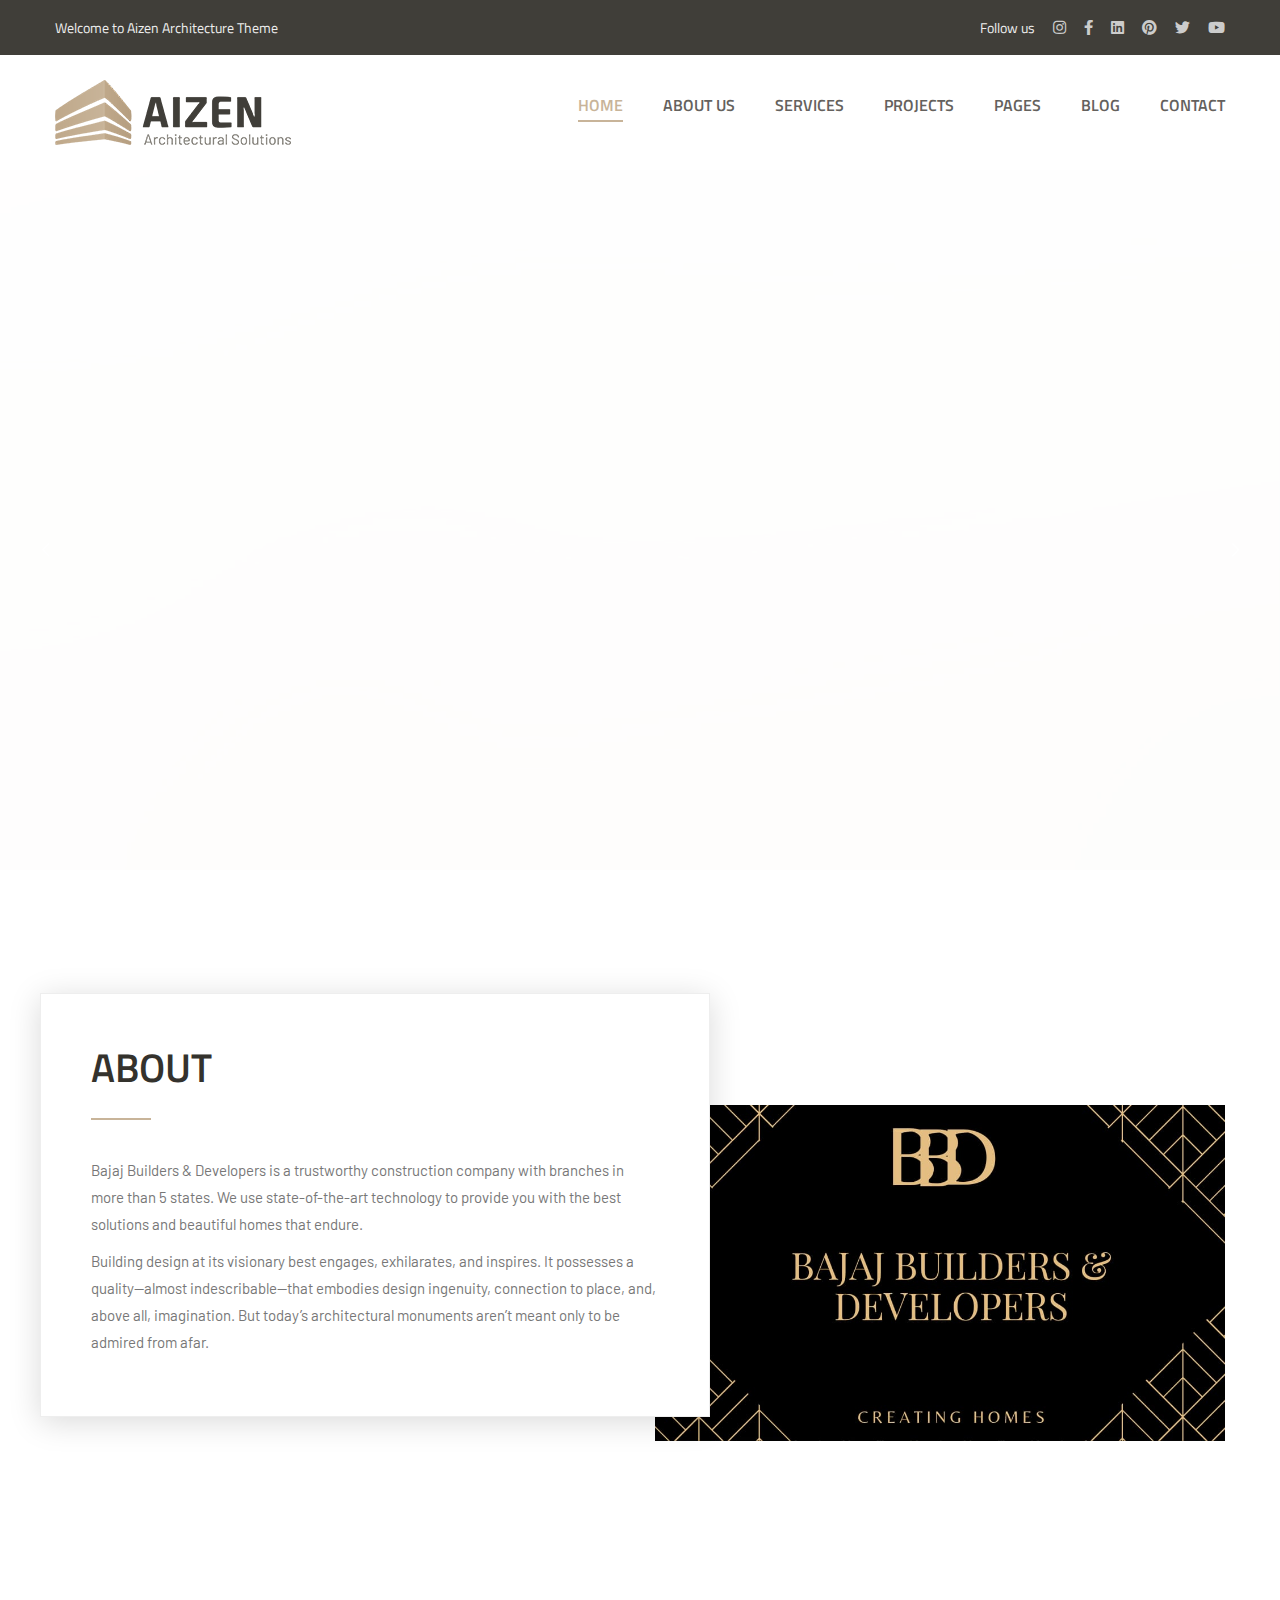
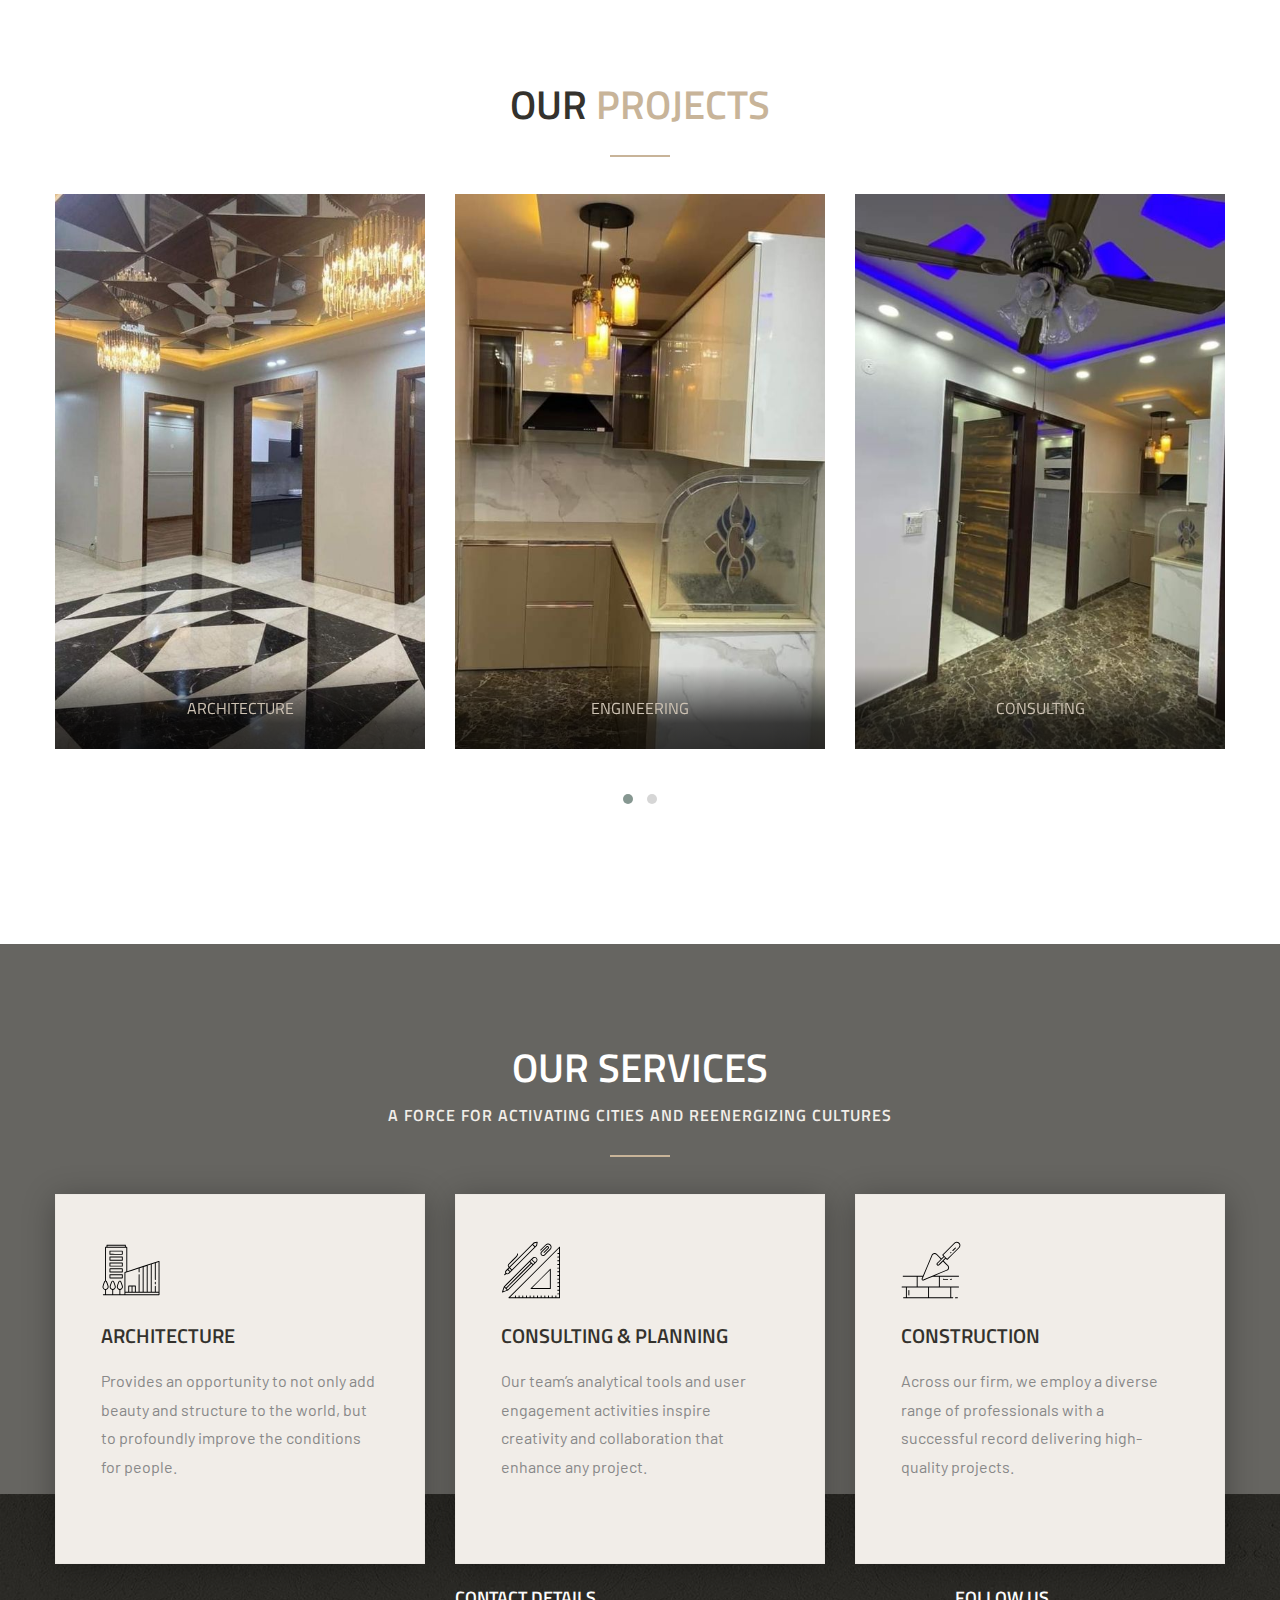
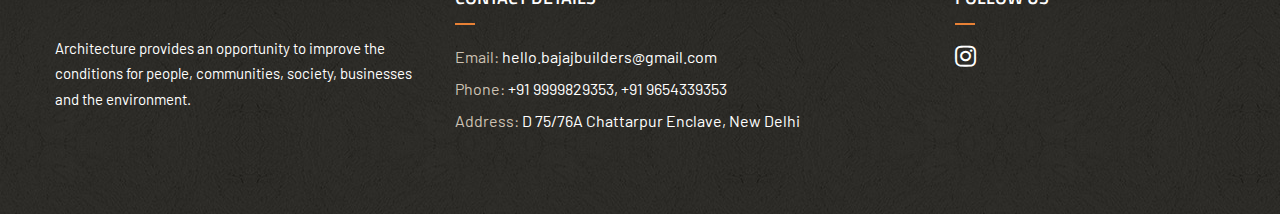
==== commit 39d1c919: "Update index.html" ====
--- a/index.html
+++ b/index.html
@@ -304,7 +304,7 @@
 					</div>
 					<div class="about-details-image col-md-6 col-sm-12 col-xs-12">
 						<div class="image">
-							<img src="site/a.jpg" alt="">
+							<img src="site/a.JPG" alt="">
 						</div>
 					</div>
 				</div>
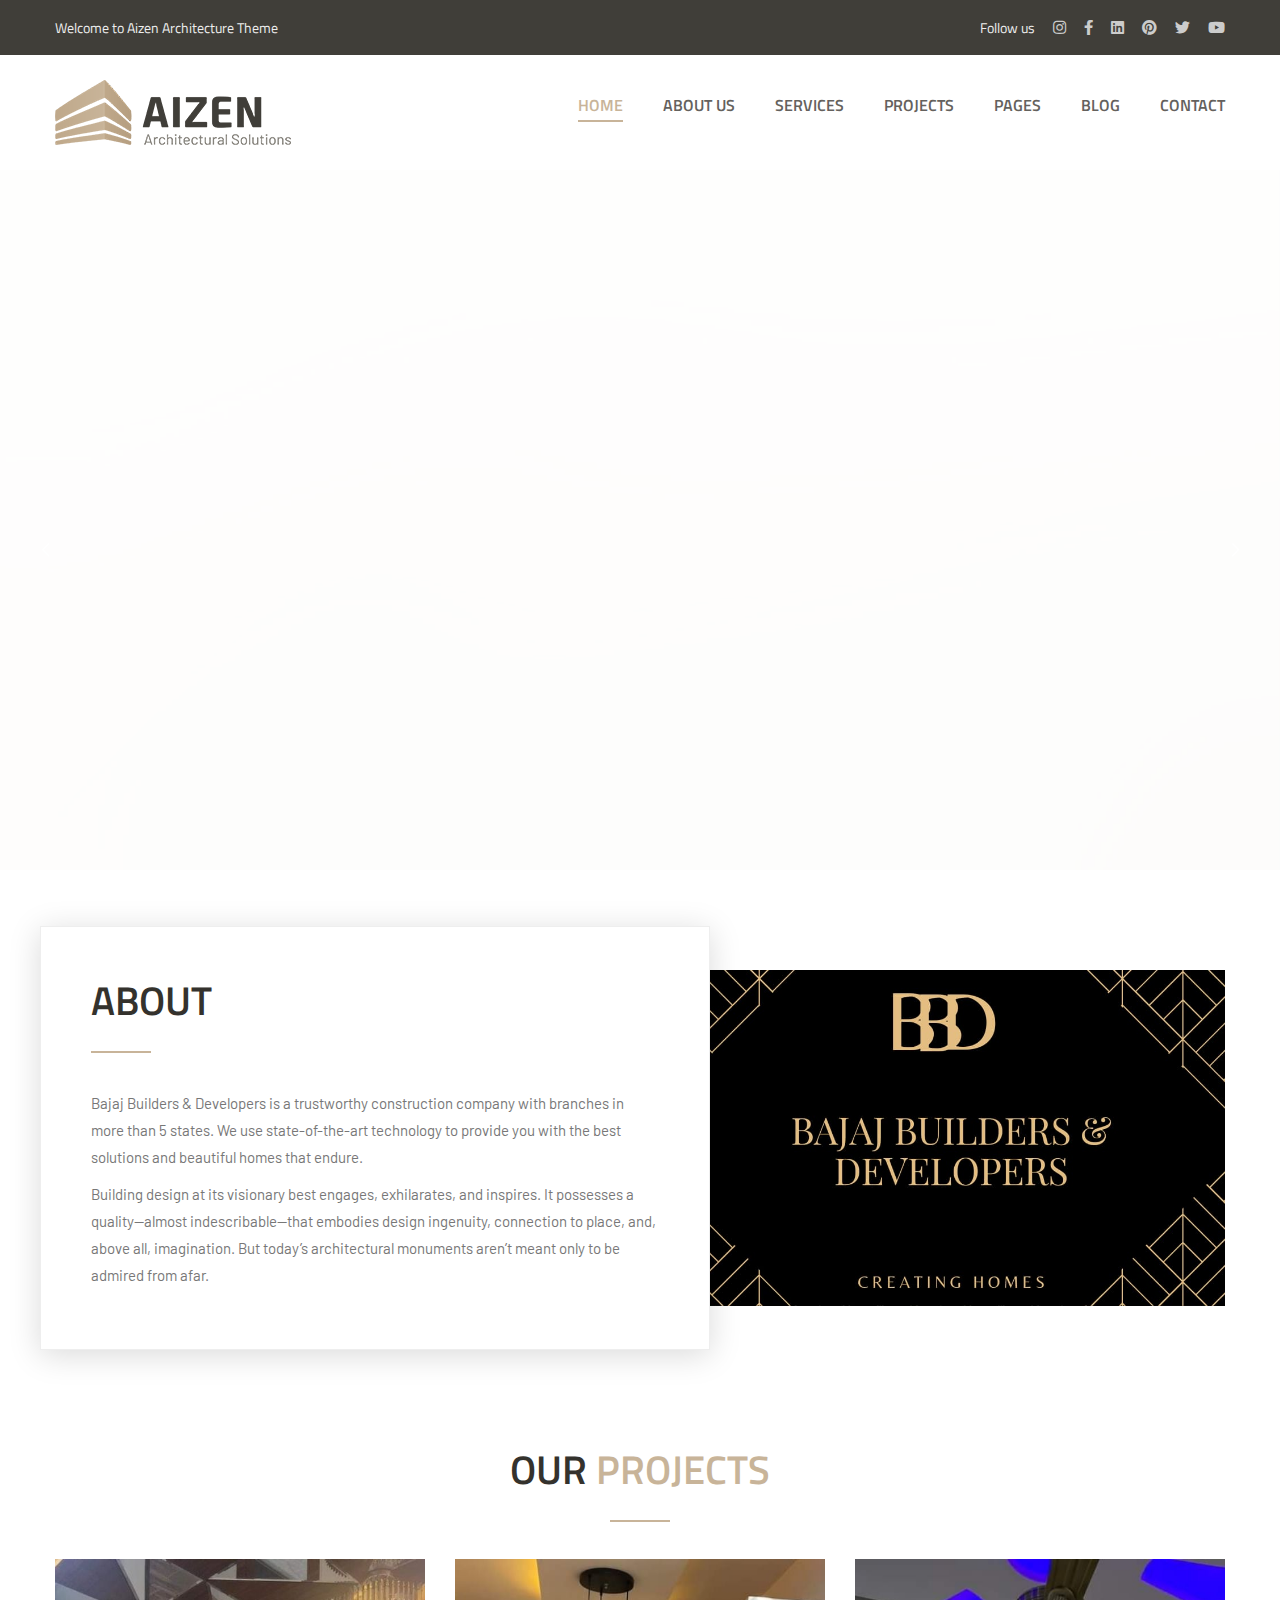
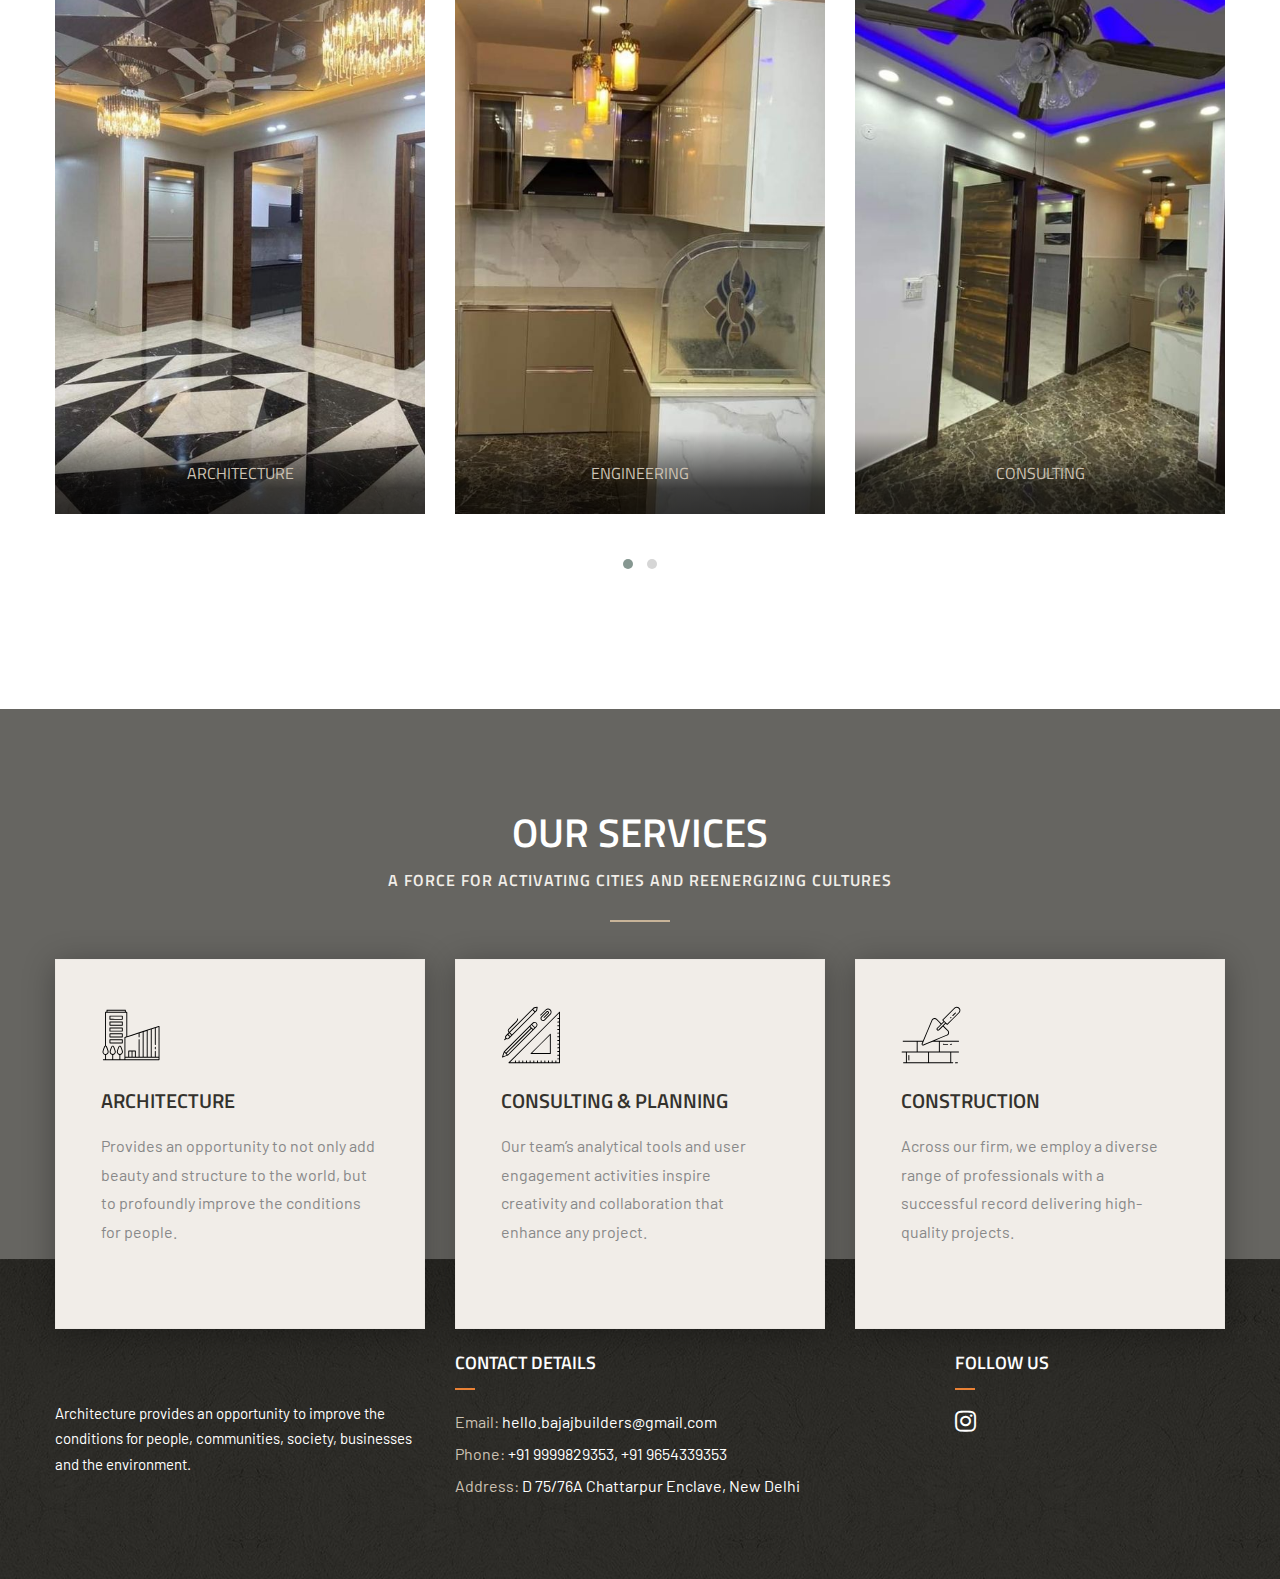
==== commit 531b982a: "Update index.html" ====
--- a/index.html
+++ b/index.html
@@ -287,7 +287,7 @@
 
 		<!--About Section-->
 		<section class="about-section-home">
-			<div class="auto-container" style="padding-top: 135px;">
+			<div class="auto-container" >
 				<div class="row clearfix">
 					<div class="about-details col-md-12 col-sm-12 col-xs-12">
 						<div class="inner-column">
@@ -314,7 +314,7 @@
 
 		<!--Project Section-->
 		<section class="project-section-home">
-			<div class="auto-container" style="padding-top: 100px;">
+			<div class="auto-container" >
 				<div class="sec-title style-two centered">
 					<h2>Our <span>Projects</span></h2>
 					<div class="separator"></div>
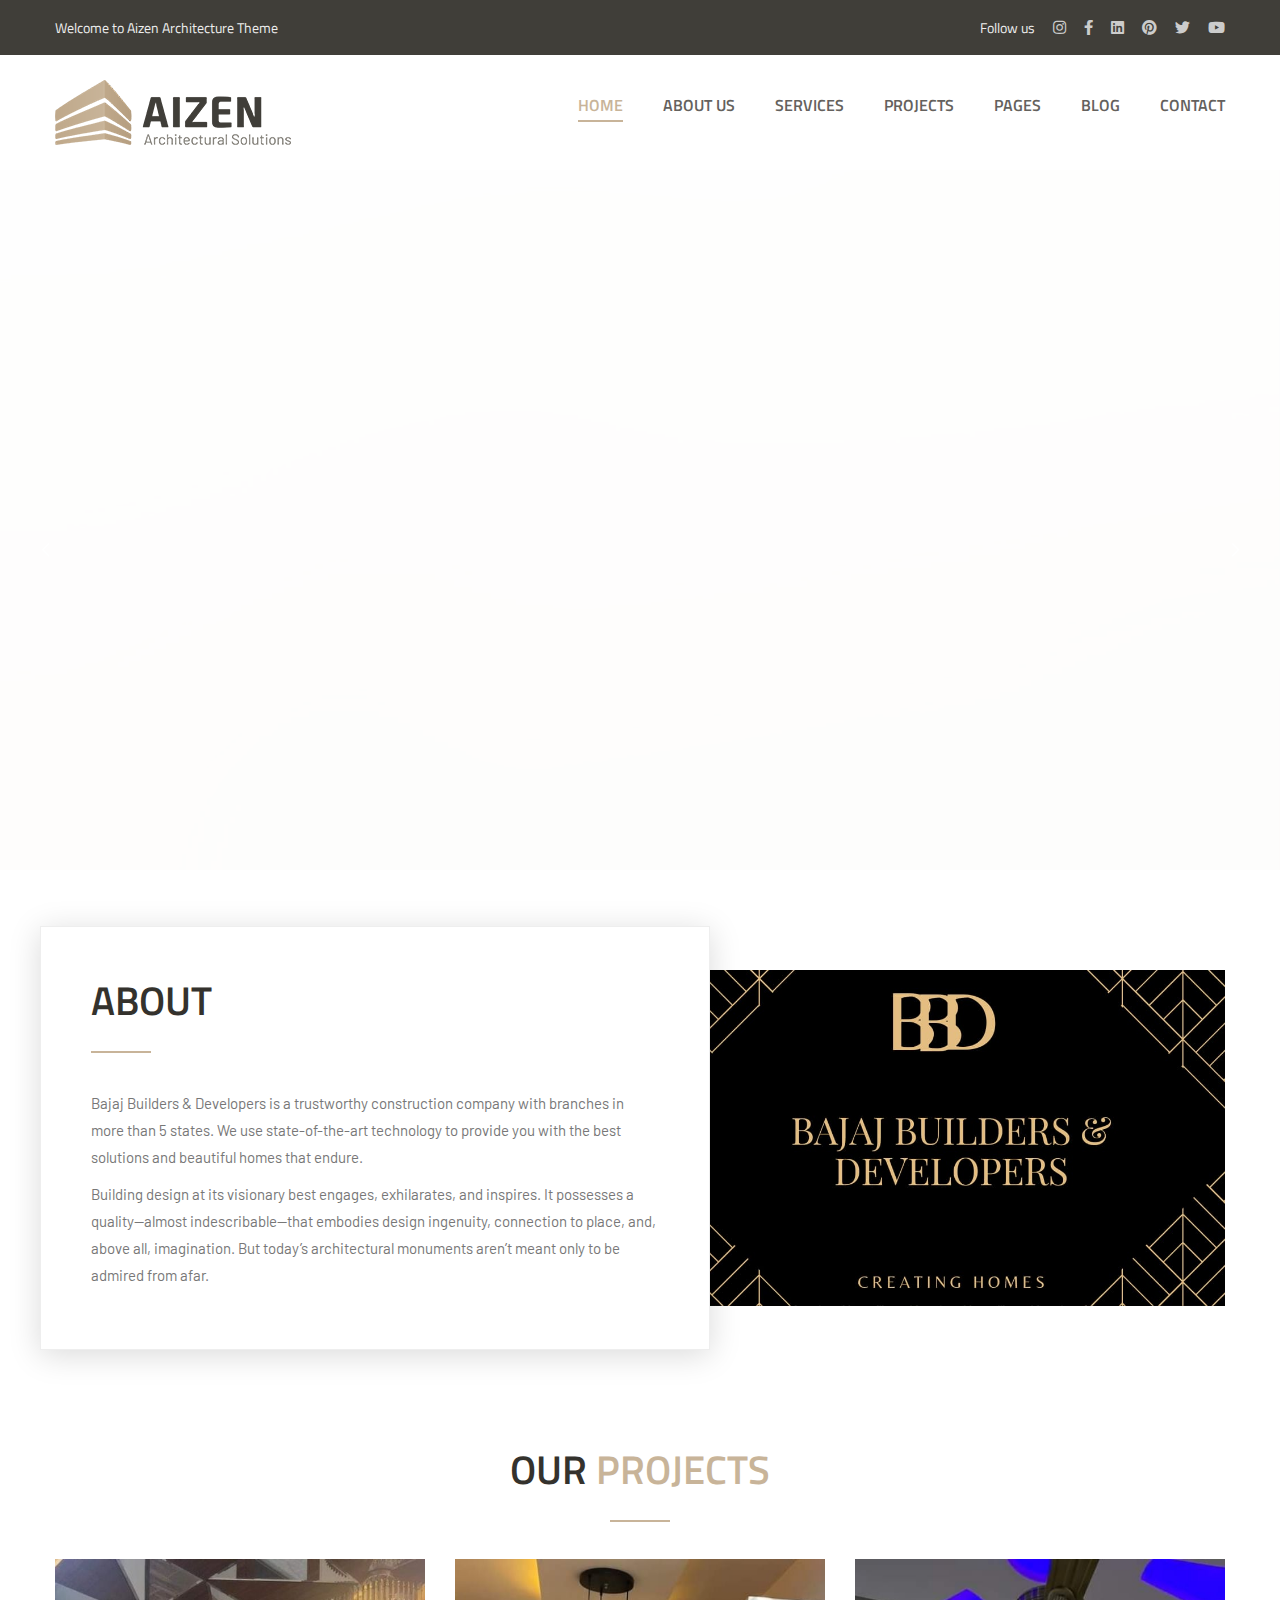
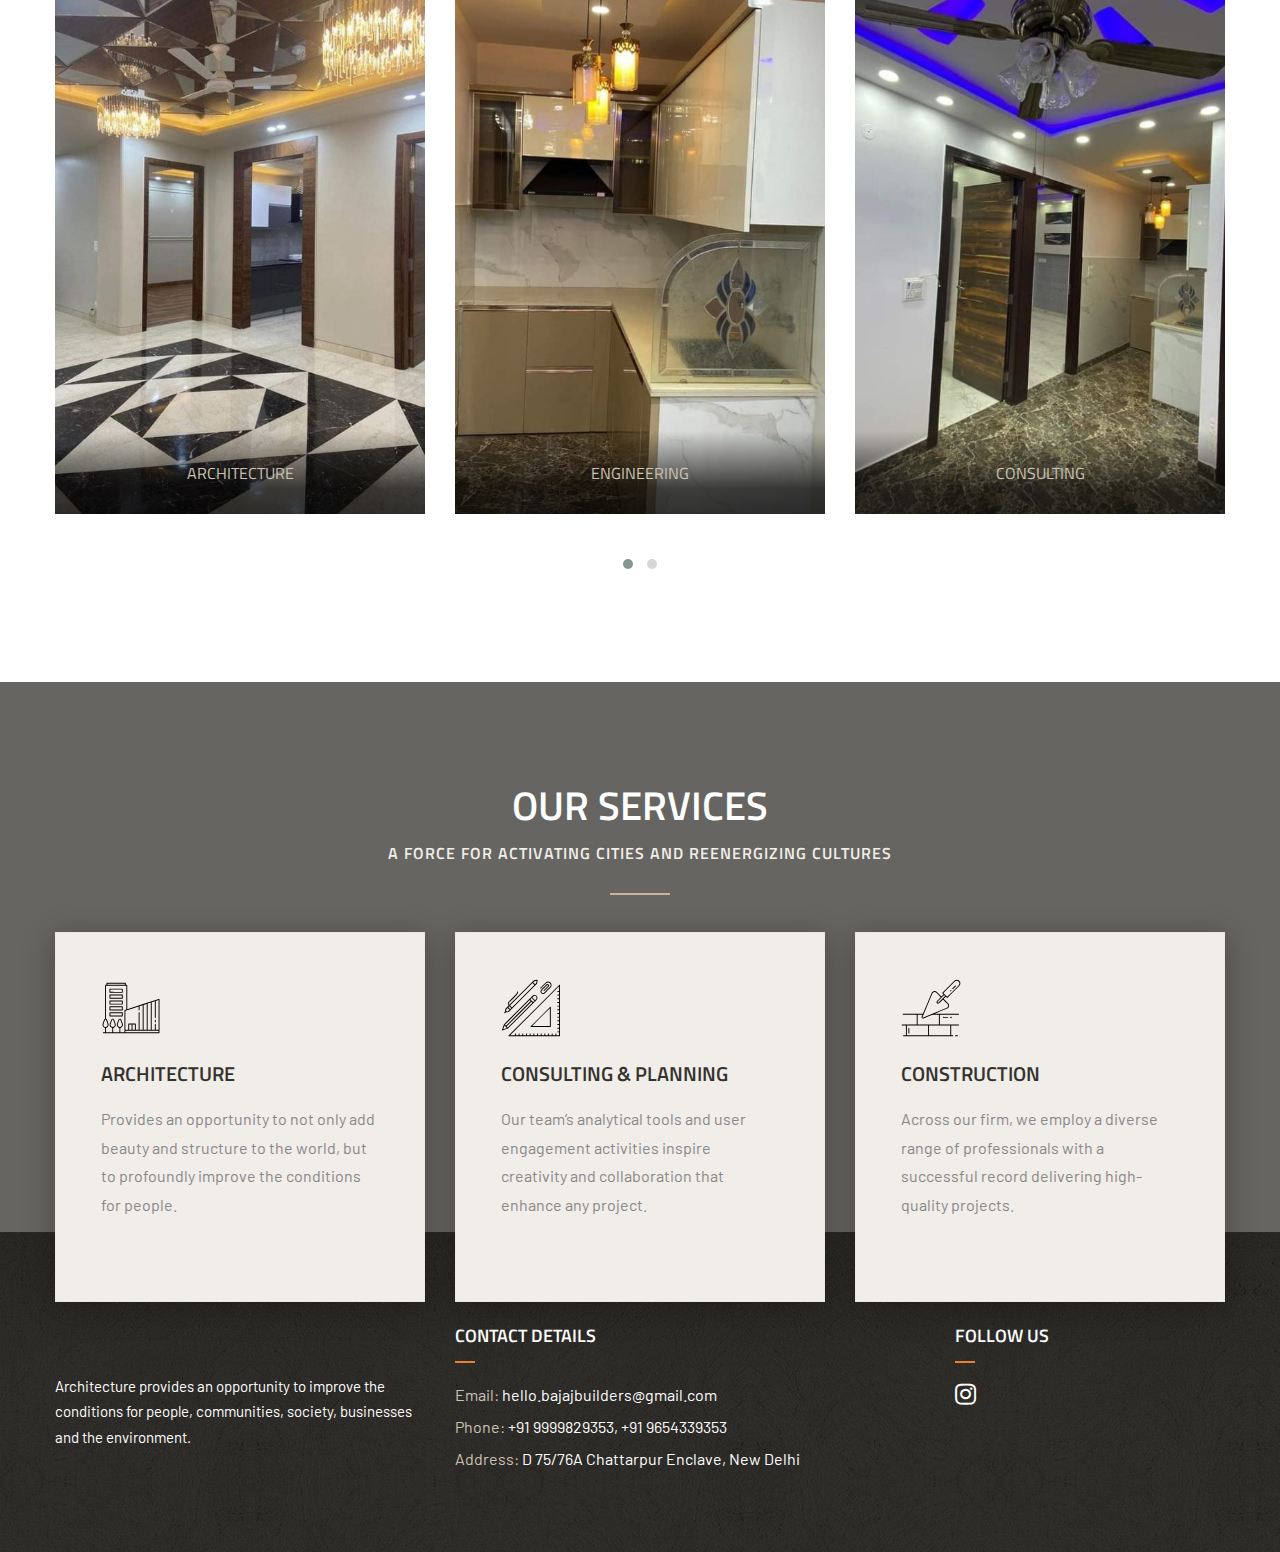
==== commit 5f383c1e: "Update index.html" ====
--- a/index.html
+++ b/index.html
@@ -362,7 +362,6 @@
 					</div>
 				</div>
 			</div>
-			<br>
 			
 		</section>
 		<!--End Project Section-->
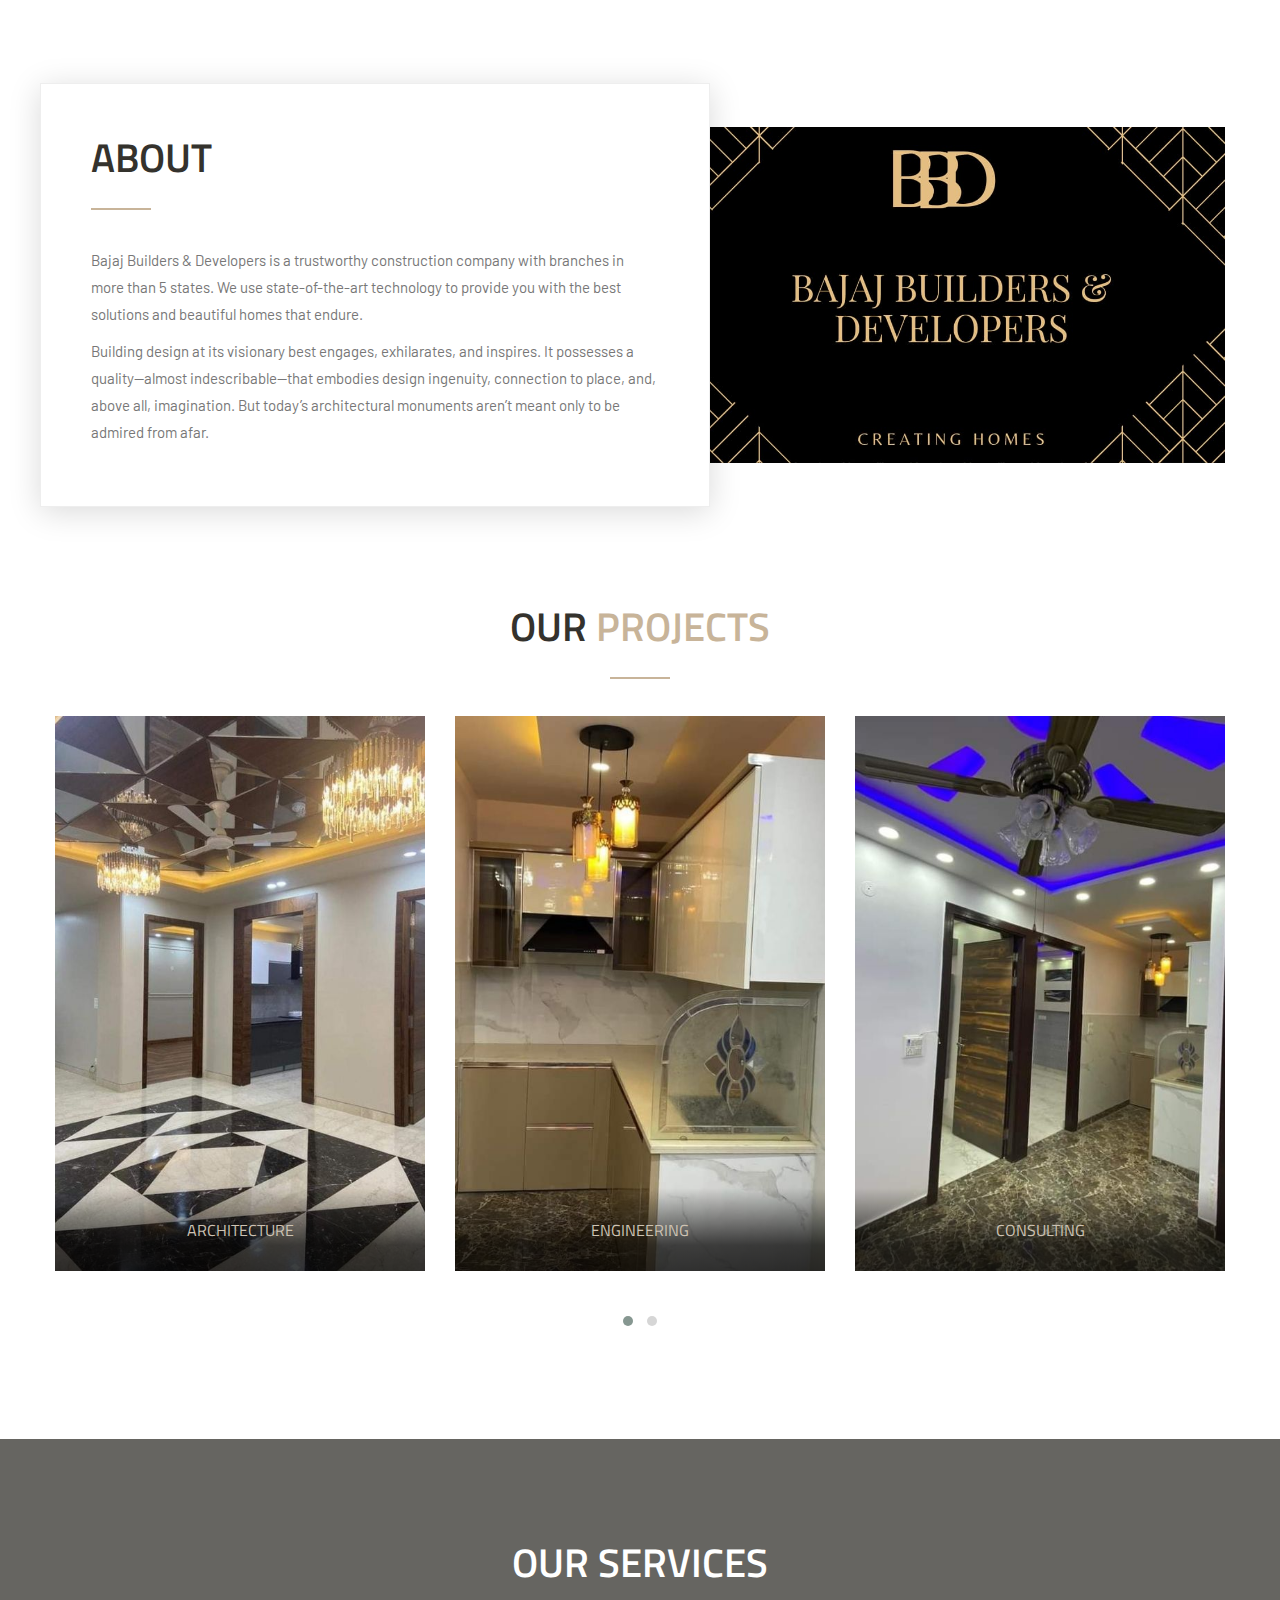
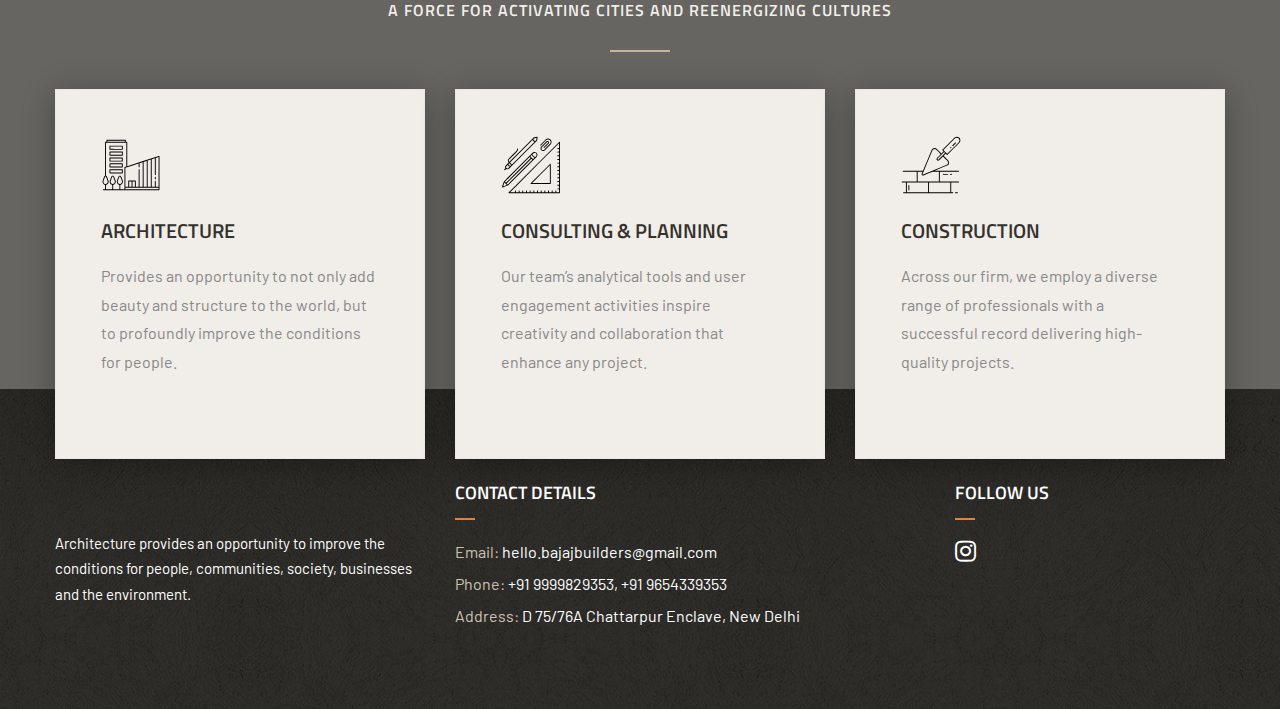
==== commit 7507c32a: "Update index.html" ====
--- a/index.html
+++ b/index.html
@@ -5,7 +5,7 @@
 	<meta http-equiv="X-UA-Compatible" content="IE=edge">
 	<meta name="viewport" content="width=device-width, initial-scale=1, maximum-scale=1">
 
-	<title>Aizen Architecture Template - Homepage</title>
+	<title>Architecture Template - Homepage</title>
 
 	<!--Favicon-->
 	<link rel="shortcut icon" href="images/favicon.png">
@@ -35,131 +35,54 @@
 		<header class="main-header">
 
 			<!--Header Top-->
-			<div class="header-top">
-				<div class="auto-container">
-					<div class="clearfix">
-						<div class="top-left">
-							<ul class="clearfix">
-								<li>Welcome to Aizen Architecture Theme</li>
-							</ul>
-						</div>
-						<div class="top-right clearfix">
-							<ul class="clearfix">
-								<li>Follow us
-									<div class="social-links">
-										<a href="#"><span class="fab fa-instagram"></span></a>
-										<a href="#"><span class="fab fa-facebook-f"></span></a>
-										<a href="#"><span class="fab fa-linkedin"></span></a>
-										<a href="#"><span class="fab fa-pinterest"></span></a>
-										<a href="#"><span class="fab fa-twitter"></span></a>
-										<a href="#"><span class="fab fa-youtube"></span></a>
-									</div>
-								</li>
-							</ul>
-						</div>
-					</div>
-				</div>
-			</div>
-
-			<!--Header-Upper-->
+
+			<!--Header-Upper--><!--
 			<div class="header-upper">
-				<div class="auto-container clearfix">
-					<div class="pull-left logo-outer">
-						<div class="logo"><a href="index.html"><img src="images/logo.png" alt="Aizen - Architecture Template" title="Aizen - Architecture Template"></a></div>
+				<div class="auto-container clearfix">-->
+					<!-- <div class="pull-left logo-outer">
+						<div class="logo"><a href="index.html"><img src="" alt="" title=""></a></div>
 					</div>
 					<div class="pull-right upper-right clearfix">
 						<nav class="main-menu">
-							<div class="navbar-header">
-								<!-- Toggle Button -->
+							<div class="navbar-header"> -->
+								<!-- Toggle Button --><!--
 								<button type="button" class="navbar-toggle" data-toggle="collapse" data-target=".navbar-collapse">
 								<span class="icon-bar"></span>
 								<span class="icon-bar"></span>
 								<span class="icon-bar"></span>
 								</button>
 							</div>
-							<div class="navbar-collapse collapse clearfix">
-								<ul class="navigation clearfix">
-									<li class="current"><a href="index.html">Home</a></li>
-									<li><a href="about.html">About Us</a></li>
-									<li><a href="services.html">Services</a></li>
-									<li><a href="projects.html">Projects</a></li>
-									<li class="dropdown"><a href="#">Pages</a>
-										<ul>
-											<li><a href="team.html">Team</a></li>
-											<li><a href="testimonials.html">Testimonials</a></li>
-											<li><a href="faqs.html">Faqs</a></li>
-											<li><a href="gallery.html">Gallery</a></li>
-											<li><a href="error-page.html">404 page</a></li>
-										</ul>
-									</li>
-									<li><a href="blog.html">Blog</a></li>
-									<li><a href="contact.html">Contact</a></li>
-								</ul>
-							</div>
 						</nav>
 					</div>
 				</div>
-			</div>
+			</div>-->
 			<!--End Header Upper-->
 
-			<!--Sticky Header-->
+			<!--Sticky Header--><!--
 			<div class="sticky-header">
-				<div class="auto-container clearfix">
-					<!--Logo-->
+				<div class="auto-container clearfix">-->
+					<!--Logo--><!--
 					<div class="logo pull-left">
-						<a href="index.html" class="img-responsive"><img src="images/logo-small.png" alt="Aizen - Architecture Template" title="Aizen - Architecture Template"></a>
-					</div>
+						<a href="index.html" class="img-responsive"><img src="" alt="" title=""></a>
+					</div>-->
 					<!--Right Col-->
-					<div class="right-col pull-right">
-
-						<!-- Main Menu -->
-						<nav class="main-menu">
-							<div class="navbar-header">
-								<!-- Toggle Button -->
-								<button type="button" class="navbar-toggle" data-toggle="collapse" data-target=".navbar-collapse">
-									<span class="icon-bar"></span>
-									<span class="icon-bar"></span>
-									<span class="icon-bar"></span>
-								</button>
-							</div>
-							<div class="navbar-collapse collapse clearfix">
-								<ul class="navigation clearfix">
-									<li class="current"><a href="index.html">Home</a></li>
-									<li><a href="about.html">About Us</a></li>
-									<li><a href="services.html">Services</a></li>
-									<li><a href="projects.html">Projects</a></li>
-									<li class="dropdown"><a href="#">Pages</a>
-										<ul>
-											<li><a href="team.html">Team</a></li>
-											<li><a href="testimonials.html">Testimonials</a></li>
-											<li><a href="faqs.html">Faqs</a></li>
-											<li><a href="gallery.html">Gallery</a></li>
-											<li><a href="error-page.html">404 page</a></li>
-										</ul>
-									</li>
-									<li><a href="blog.html">Blog</a></li>
-									<li><a href="contact.html">Contact</a></li>
-								</ul>
-							</div>
-						</nav>
-						<!-- Main Menu End-->
-
-					</div>
-				</div>
-			</div>
+					<!--
+				</div>
+			</div>-->
 			<!--End Sticky Header-->
 
 		</header>
 		<!--End Main Header -->
 
 		<!--Main Slider-->
-		<section class="main-slider">
+		<section class="main-slider"><!--
 			<div class="rev_slider_wrapper fullwidthbanner-container"  id="rev_slider_one_wrapper" data-source="gallery">
-				<div class="rev_slider fullwidthabanner" id="rev_slider_one" data-version="5.4.1">
+				<div class="rev_slider fullwidthabanner" id="rev_slider_one" data-version="5.4.1">-->
 					<ul>
-						<li data-description="Slide Description" data-easein="default" data-easeout="default" data-fsmasterspeed="1500" data-fsslotamount="7" data-fstransition="fade" data-hideafterloop="0" data-hideslideonmobile="off" data-index="rs-1687" data-masterspeed="default" data-param1="" data-param10="" data-param2="" data-param3="" data-param4="" data-param5="" data-param6="" data-param7="" data-param8="" data-param9="" data-rotate="0" data-saveperformance="off" data-slotamount="default" data-thumb="images/main-slider/image-1.jpg" data-title="Slide Title" data-transition="parallaxvertical">
-							<img alt="" class="rev-slidebg" data-bgfit="cover" data-bgparallax="10" data-bgposition="center center" data-bgrepeat="no-repeat" data-no-retina="" src="images/main-slider/image-1.jpg"> 
-
+						<li data-description="Slide Description" data-easein="default" data-easeout="default" data-fsmasterspeed="1500" data-fsslotamount="7" data-fstransition="fade" data-hideafterloop="0" data-hideslideonmobile="off" data-index="rs-1687" data-masterspeed="default" data-param1="" data-param10="" data-param2="" data-param3="" data-param4="" data-param5="" data-param6="" data-param7="" data-param8="" data-param9="" data-rotate="0" data-saveperformance="off" data-slotamount="default" data-thumb="site/a.jpg" data-title="Slide Title" data-transition="parallaxvertical">
+							<img alt=""  src="site/c.jpg"> 
+							<!-- <img alt="" class="rev-slidebg" data-bgfit="cover" data-bgparallax="10" data-bgposition="center center" data-bgrepeat="no-repeat" data-no-retina="" src="site/c.jpg">  -->
+							<!--
 							<div class="tp-caption" 
 							data-paddingbottom="[0,0,0,0]"
 							data-paddingleft="[0,0,0,0]"
@@ -176,9 +99,9 @@
 							data-y="['middle','middle','middle','middle']"
 							data-textalign="['top','top','top','top']"
 							data-frames='[{"from":"y:[100%];z:0;rX:0deg;rY:0;rZ:0;sX:1;sY:1;skX:0;skY:0;","mask":"x:0px;y:0px;s:inherit;e:inherit;","speed":1500,"to":"o:1;","delay":1000,"ease":"Power3.easeInOut"},{"delay":"wait","speed":1000,"to":"auto:auto;","mask":"x:0;y:0;s:inherit;e:inherit;","ease":"Power3.easeInOut"}]'>
-								<h2>We create living, breathing structures that inspire</h2>
-							</div>
-
+								<h2 style="color:white">Creating Homes</h2>
+							</div>-->
+							<!--
 							<div class="tp-caption" 
 							data-paddingbottom="[0,0,0,0]"
 							data-paddingleft="[0,0,0,0]"
@@ -195,9 +118,10 @@
 							data-y="['middle','middle','middle','middle']"
 							data-textalign="['top','top','top','top']"
 							data-frames='[{"from":"y:[100%];z:0;rX:0deg;rY:0;rZ:0;sX:1;sY:1;skX:0;skY:0;","mask":"x:0px;y:0px;s:inherit;e:inherit;","speed":1500,"to":"o:1;","delay":1000,"ease":"Power3.easeInOut"},{"delay":"wait","speed":1000,"to":"auto:auto;","mask":"x:0;y:0;s:inherit;e:inherit;","ease":"Power3.easeInOut"}]'>
-								<div class="text">Together we ensure that each building fulfills their needs and goals, as unique manifestations of brand, mission and values</div>
-							</div>
-
+								<div class="text" style="color:white">Your constructive solution for any building project</div>
+							</div>
+						-->
+						<!--(If available, should take us to the bottom)
 							<div class="tp-caption tp-resizeme" 
 							data-paddingbottom="[0,0,0,0]"
 							data-paddingleft="[0,0,0,0]"
@@ -215,69 +139,7 @@
 							data-textalign="['top','top','top','top']"
 							data-frames='[{"from":"y:[100%];z:0;rX:0deg;rY:0;rZ:0;sX:1;sY:1;skX:0;skY:0;","mask":"x:0px;y:0px;s:inherit;e:inherit;","speed":1500,"to":"o:1;","delay":1000,"ease":"Power3.easeInOut"},{"delay":"wait","speed":1000,"to":"auto:auto;","mask":"x:0;y:0;s:inherit;e:inherit;","ease":"Power3.easeInOut"}]'>
 								<a href="about.html" class="theme-btn btn-style-three">learn more</a>
-							</div>
-						</li>
-
-						<li data-description="Slide Description" data-easein="default" data-easeout="default" data-fsmasterspeed="1500" data-fsslotamount="7" data-fstransition="fade" data-hideafterloop="0" data-hideslideonmobile="off" data-index="rs-1688" data-masterspeed="default" data-param1="" data-param10="" data-param2="" data-param3="" data-param4="" data-param5="" data-param6="" data-param7="" data-param8="" data-param9="" data-rotate="0" data-saveperformance="off" data-slotamount="default" data-thumb="images/main-slider/image-2.jpg" data-title="Slide Title" data-transition="parallaxvertical">
-							<img alt="" class="rev-slidebg" data-bgfit="cover" data-bgparallax="10" data-bgposition="center center" data-bgrepeat="no-repeat" data-no-retina="" src="images/main-slider/image-2.jpg"> 
-
-							<div class="tp-caption" 
-							data-paddingbottom="[0,0,0,0]"
-							data-paddingleft="[0,0,0,0]"
-							data-paddingright="[0,0,0,0]"
-							data-paddingtop="[0,0,0,0]"
-							data-responsive_offset="on"
-							data-type="text"
-							data-height="none"
-							data-width="['750','750','550','420']"
-							data-whitespace="normal"
-							data-hoffset="['15','15','15','15']"
-							data-voffset="['-40','-80','-80','-75']"
-							data-x="['left','left','left','left']"
-							data-y="['middle','middle','middle','middle']"
-							data-textalign="['top','top','top','top']"
-							data-frames='[{"from":"y:[100%];z:0;rX:0deg;rY:0;rZ:0;sX:1;sY:1;skX:0;skY:0;","mask":"x:0px;y:0px;s:inherit;e:inherit;","speed":1500,"to":"o:1;","delay":1000,"ease":"Power3.easeInOut"},{"delay":"wait","speed":1000,"to":"auto:auto;","mask":"x:0;y:0;s:inherit;e:inherit;","ease":"Power3.easeInOut"}]'>
-								<h2 class="alternate">We design spaces that uplift the people who experience them</h2>
-							</div>
-
-							<div class="tp-caption" 
-							data-paddingbottom="[0,0,0,0]"
-							data-paddingleft="[0,0,0,0]"
-							data-paddingright="[0,0,0,0]"
-							data-paddingtop="[0,0,0,0]"
-							data-responsive_offset="on"
-							data-type="text"
-							data-height="none"
-							data-width="['600','650','650','450']"
-							data-whitespace="normal"
-							data-hoffset="['15','15','15','15']"
-							data-voffset="['65','20','15','10']"
-							data-x="['left','left','left','left']"
-							data-y="['middle','middle','middle','middle']"
-							data-textalign="['top','top','top','top']"
-							data-frames='[{"from":"y:[100%];z:0;rX:0deg;rY:0;rZ:0;sX:1;sY:1;skX:0;skY:0;","mask":"x:0px;y:0px;s:inherit;e:inherit;","speed":1500,"to":"o:1;","delay":1000,"ease":"Power3.easeInOut"},{"delay":"wait","speed":1000,"to":"auto:auto;","mask":"x:0;y:0;s:inherit;e:inherit;","ease":"Power3.easeInOut"}]'>
-								<div class="text alternate">Interiors are the essential settings of life, shaping how people work, play and learn</div>
-							</div>
-							
-							<div class="tp-caption tp-resizeme" 
-							data-paddingbottom="[0,0,0,0]"
-							data-paddingleft="[0,0,0,0]"
-							data-paddingright="[0,0,0,0]"
-							data-paddingtop="[0,0,0,0]"
-							data-responsive_offset="on"
-							data-type="text"
-							data-height="none"
-							data-width="['550','550','550','420']"
-							data-whitespace="normal"
-							data-hoffset="['15','15','15','15']"
-							data-voffset="['145','110','100','100']"
-							data-x="['left','left','left','left']"
-							data-y="['middle','middle','middle','middle']"
-							data-textalign="['top','top','top','top']"
-							data-frames='[{"from":"y:[100%];z:0;rX:0deg;rY:0;rZ:0;sX:1;sY:1;skX:0;skY:0;","mask":"x:0px;y:0px;s:inherit;e:inherit;","speed":1500,"to":"o:1;","delay":1000,"ease":"Power3.easeInOut"},{"delay":"wait","speed":1000,"to":"auto:auto;","mask":"x:0;y:0;s:inherit;e:inherit;","ease":"Power3.easeInOut"}]'>
-								<a href="about.html" class="theme-btn btn-style-three">learn more</a>
-							</div>
-
+							</div>-->
 						</li>
 					</ul>
 				</div>
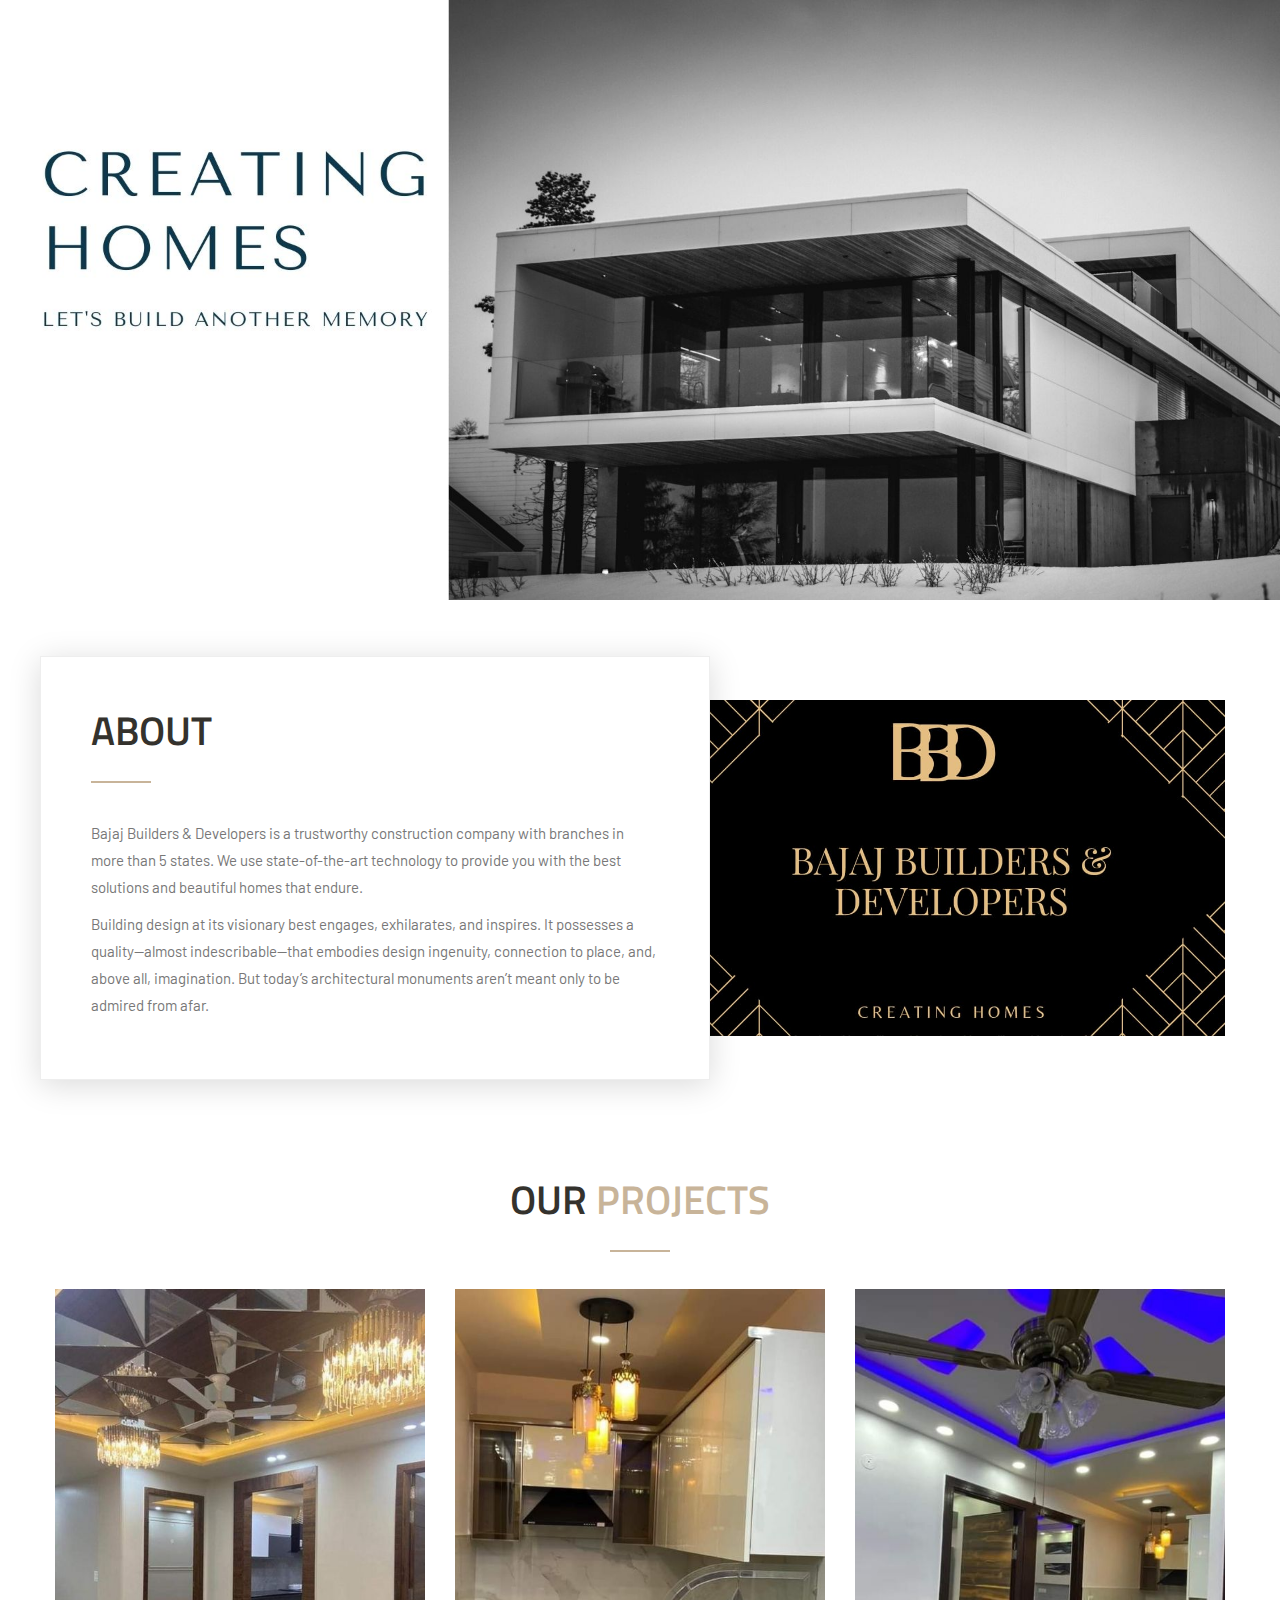
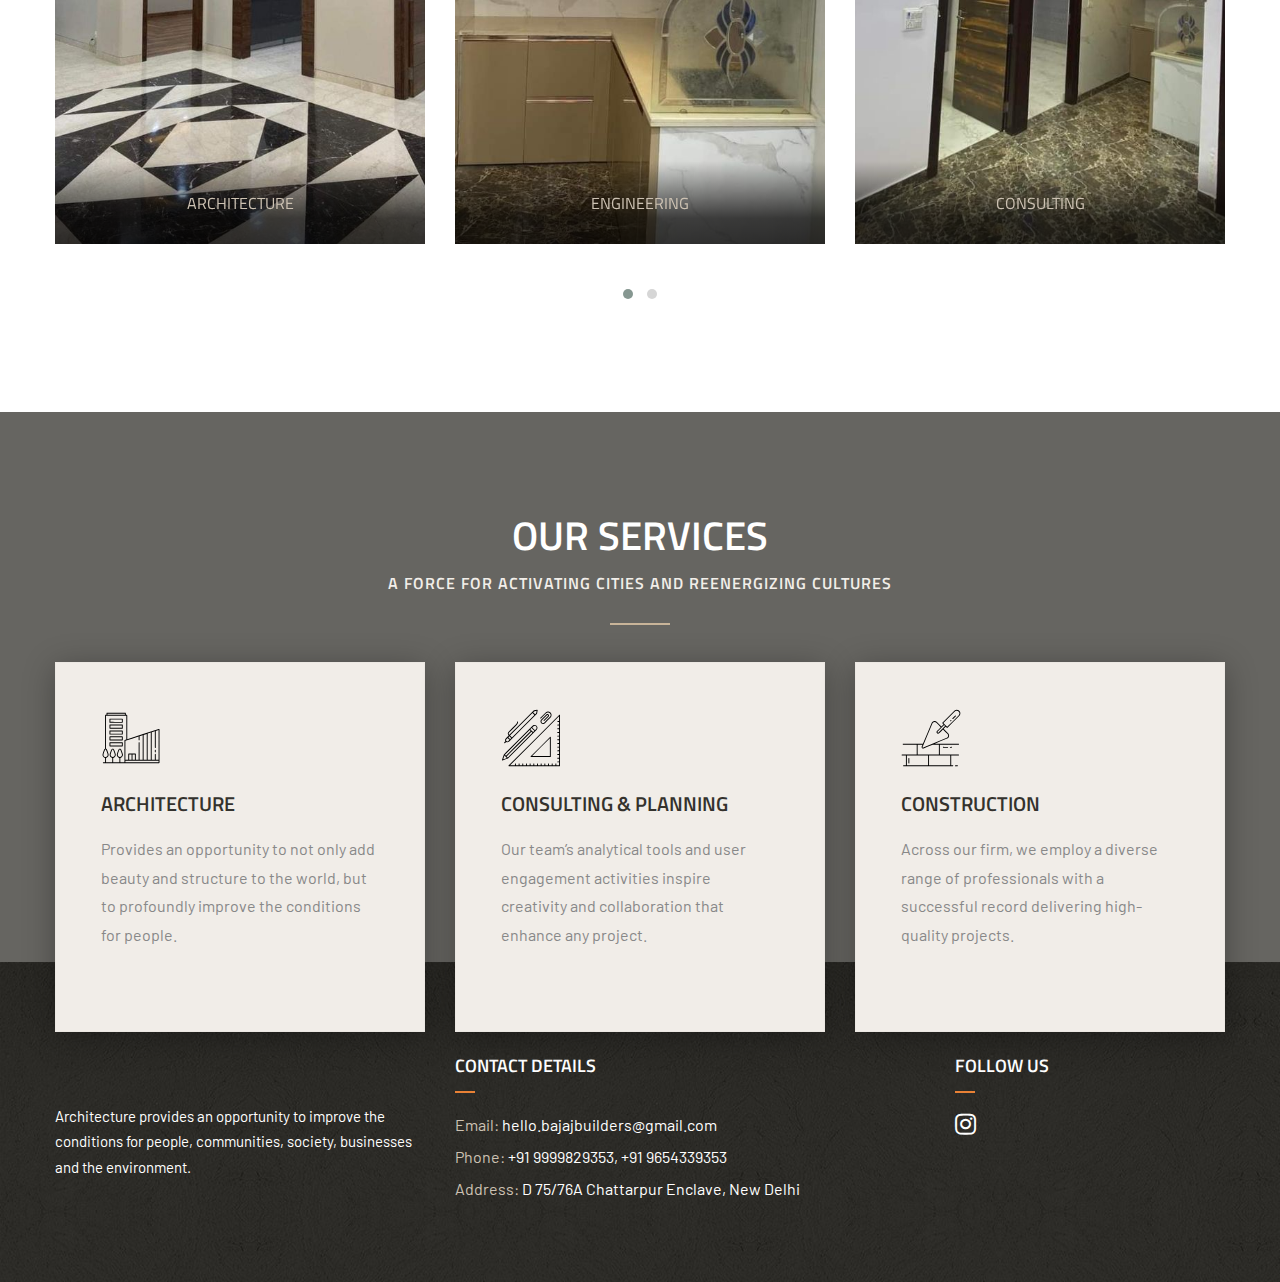
==== commit d3983f9e: "Update index.html" ====
--- a/index.html
+++ b/index.html
@@ -80,7 +80,7 @@
 				<div class="rev_slider fullwidthabanner" id="rev_slider_one" data-version="5.4.1">-->
 					<ul>
 						<li data-description="Slide Description" data-easein="default" data-easeout="default" data-fsmasterspeed="1500" data-fsslotamount="7" data-fstransition="fade" data-hideafterloop="0" data-hideslideonmobile="off" data-index="rs-1687" data-masterspeed="default" data-param1="" data-param10="" data-param2="" data-param3="" data-param4="" data-param5="" data-param6="" data-param7="" data-param8="" data-param9="" data-rotate="0" data-saveperformance="off" data-slotamount="default" data-thumb="site/a.jpg" data-title="Slide Title" data-transition="parallaxvertical">
-							<img alt=""  src="site/c.jpg"> 
+							<img alt=""  src="site/c.JPG"> 
 							<!-- <img alt="" class="rev-slidebg" data-bgfit="cover" data-bgparallax="10" data-bgposition="center center" data-bgrepeat="no-repeat" data-no-retina="" src="site/c.jpg">  -->
 							<!--
 							<div class="tp-caption" 
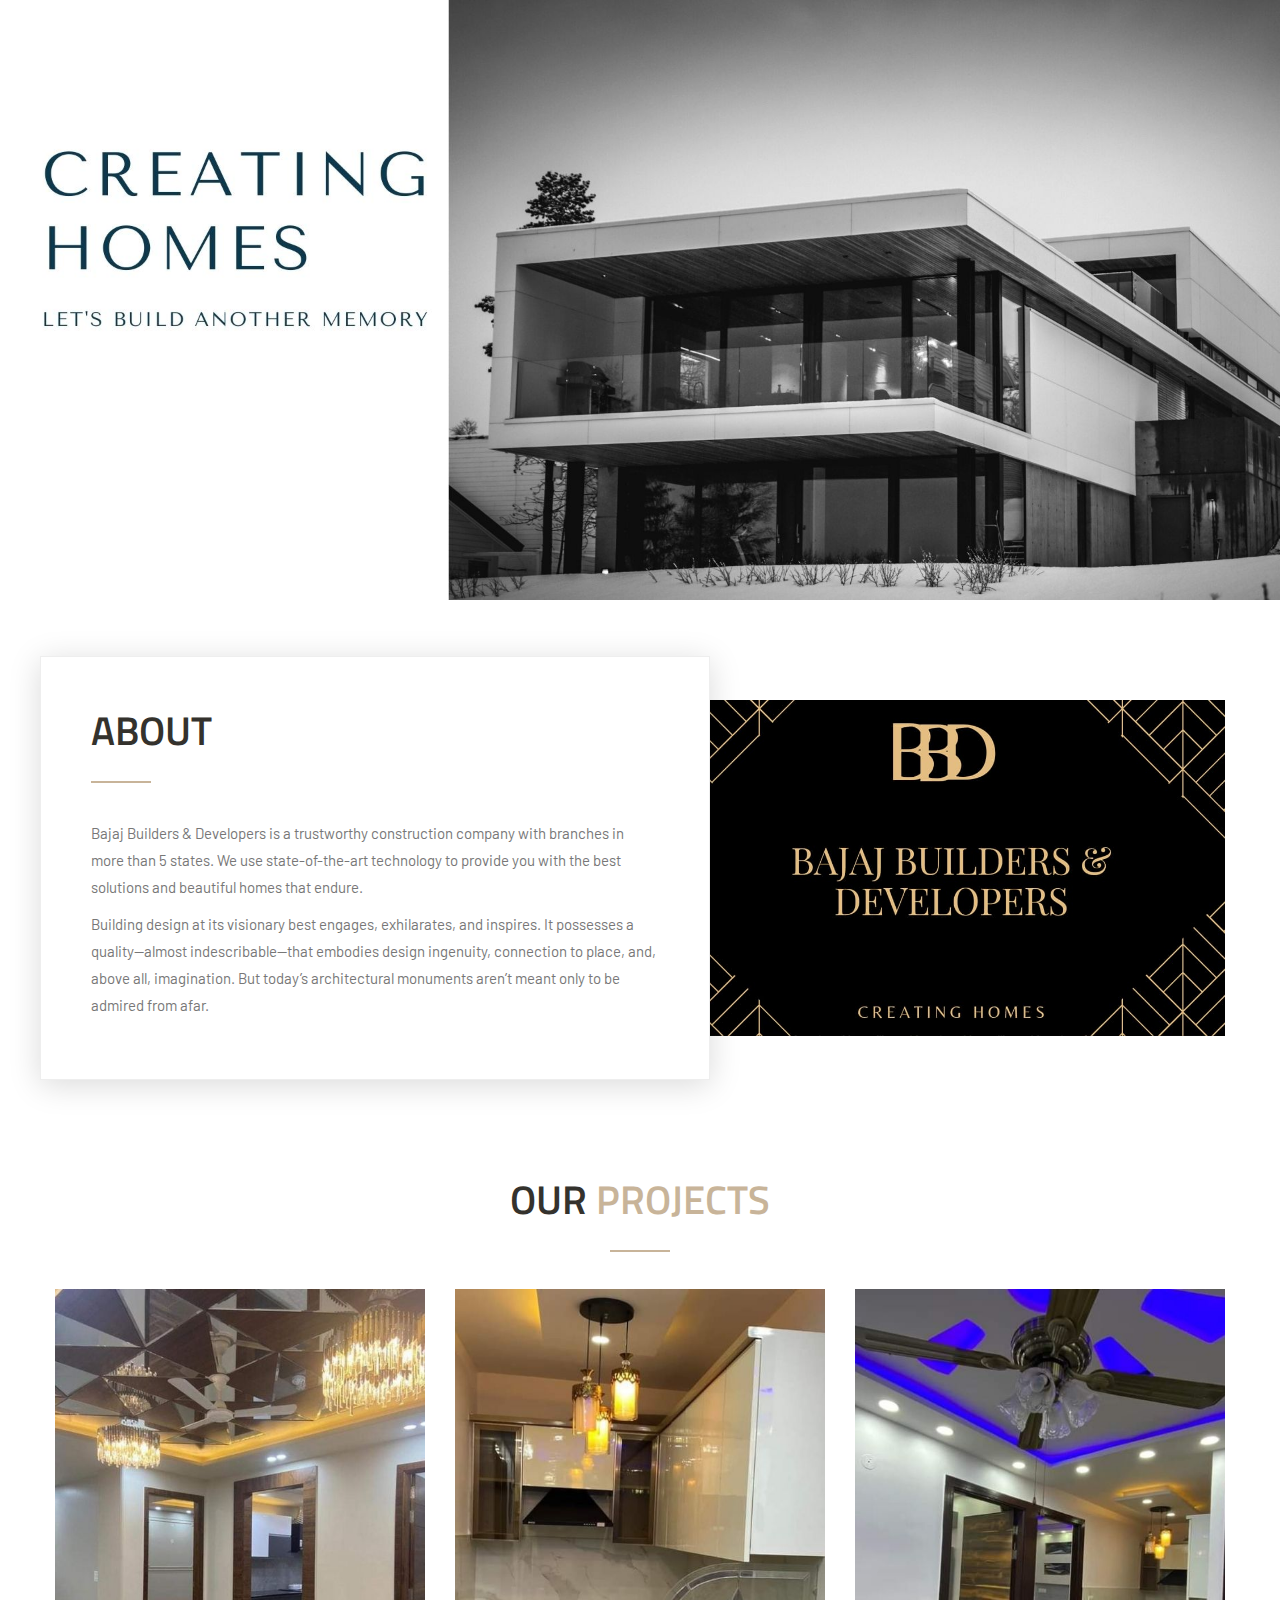
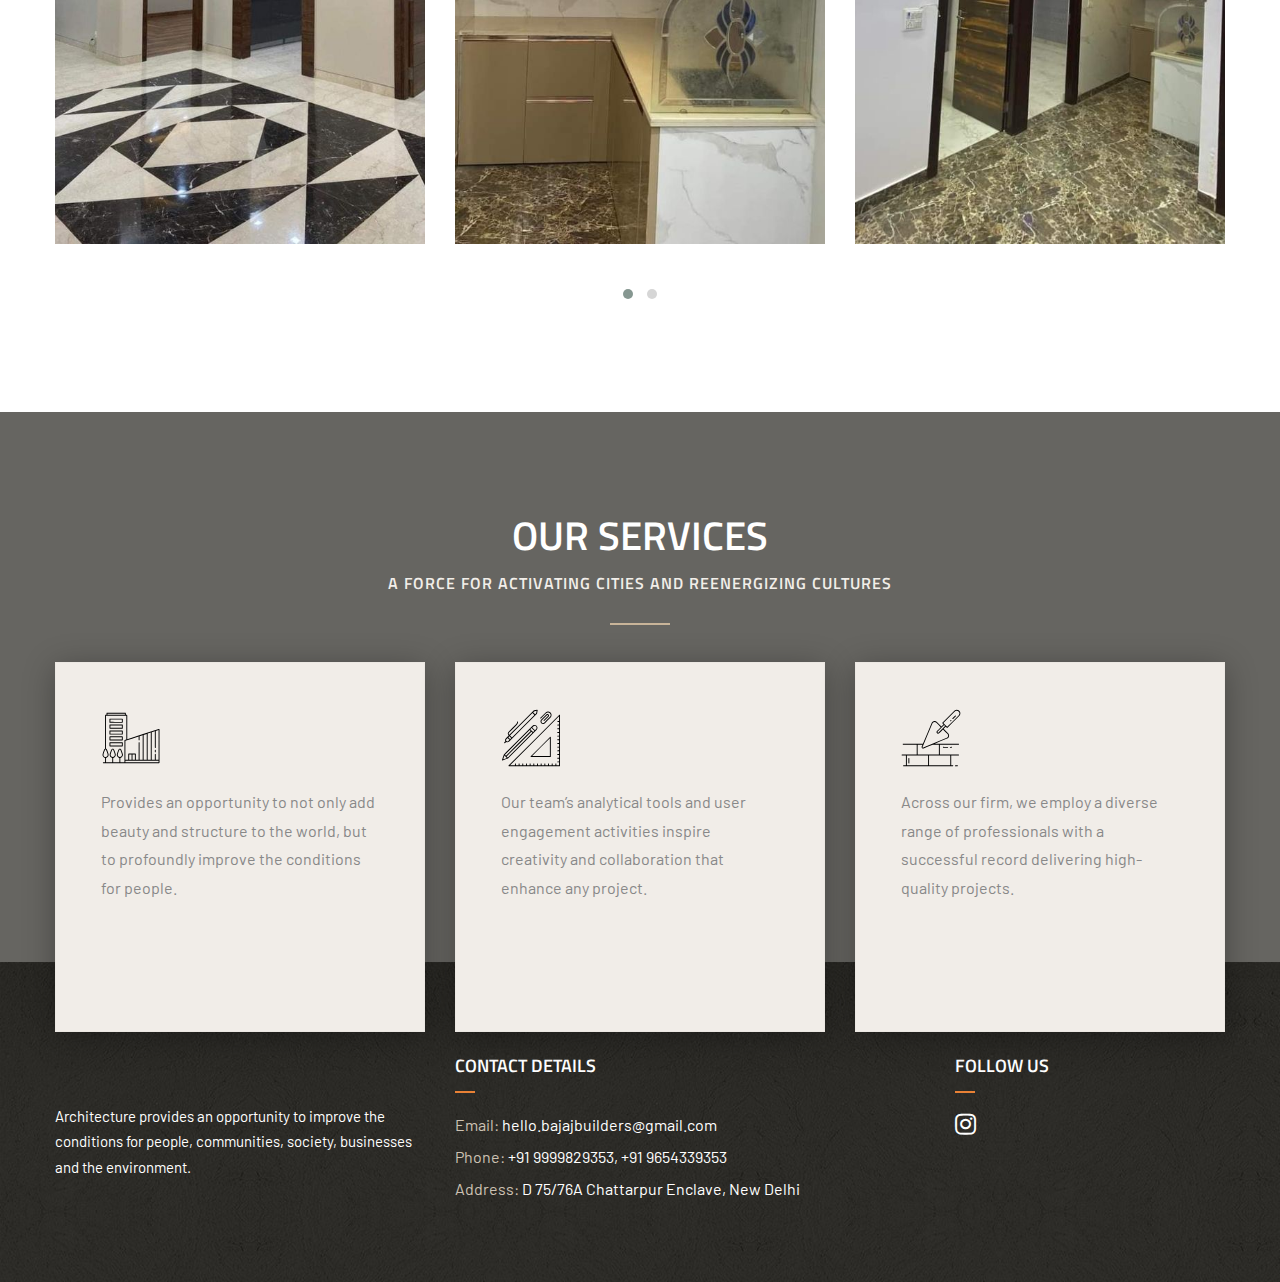
==== commit 70f1cd01: "Update index.html" ====
--- a/index.html
+++ b/index.html
@@ -5,7 +5,7 @@
 	<meta http-equiv="X-UA-Compatible" content="IE=edge">
 	<meta name="viewport" content="width=device-width, initial-scale=1, maximum-scale=1">
 
-	<title>Architecture Template - Homepage</title>
+	<title>Bajaj Builders</title>
 
 	<!--Favicon-->
 	<link rel="shortcut icon" href="images/favicon.png">
@@ -186,40 +186,40 @@
 						<div><img src="site/1.jpg" alt=""></div>
 						<div class="info">
 							<!--<h3><a href="project-single.html">Aqua Residence</a></h3>-->
-							<h4><a href="project-single.html">Architecture</a></h4>
-							<a href="project-single.html"><i class="fas fa-arrow-right"></i></a>
+<!-- 							<h4><a href="project-single.html">Architecture</a></h4> -->
+<!-- 							<a href="project-single.html"><i class="fas fa-arrow-right"></i></a> -->
 						</div>
 					</div>
 					<div class="item">
 						<div><img src="site/2.jpg" alt=""></div>
 						<div class="info">
 							<!--<h3><a href="project-single.html">Box Perspective</a></h3>-->
-							<h4><a href="project-single.html">Engineering</a></h4>
-							<a href="project-single.html"><i class="fas fa-arrow-right"></i></a>
+<!-- 							<h4><a href="project-single.html">Engineering</a></h4> -->
+<!-- 							<a href="project-single.html"><i class="fas fa-arrow-right"></i></a> -->
 						</div>
 					</div>
 					<div class="item">
 						<div><img src="site/3.jpg" alt=""></div>
 						<div class="info">
 							<!--<h3><a href="project-single.html">Bricks High</a></h3>-->
-							<h4><a href="project-single.html">Consulting</a></h4>
-							<a href="project-single.html"><i class="fas fa-arrow-right"></i></a>
+<!-- 							<h4><a href="project-single.html">Consulting</a></h4> -->
+<!-- 							<a href="project-single.html"><i class="fas fa-arrow-right"></i></a> -->
 						</div>
 					</div>
 					<div class="item">
 						<div><img src="site/4.jpg" alt=""></div>
 						<div class="info">
 							<!--<h3><a href="project-single.html">Rustic Nature</a></h3>-->
-							<h4><a href="project-single.html">Kitchen</a></h4>
-							<a href="project-single.html"><i class="fas fa-arrow-right"></i></a>
+<!-- 							<h4><a href="project-single.html">Kitchen</a></h4> -->
+<!-- 							<a href="project-single.html"><i class="fas fa-arrow-right"></i></a> -->
 						</div>
 					</div>
 					<div class="item">
 						<div><img src="site/5.jpg" alt=""></div>
 						<div class="info">
 							<!--<h3><a href="project-single.html">Pool Party</a></h3>-->
-							<h4><a href="project-single.html">Interior</a></h4>
-							<a href="project-single.html"><i class="fas fa-arrow-right"></i></a>
+<!-- 							<h4><a href="project-single.html">Interior</a></h4> -->
+<!-- 							<a href="project-single.html"><i class="fas fa-arrow-right"></i></a> -->
 						</div>
 					</div>
 				</div>
@@ -245,7 +245,7 @@
 							<div class="icon-box">
 								<img src="images/services/icon-1.svg" alt="">
 							</div>
-							<h3><a href="services-single.html">Architecture</a></h3>
+<!-- 							<h3><a href="services-single.html">Architecture</a></h3> -->
 							<div class="text">Provides an opportunity to not only add beauty and structure to the world, but to profoundly improve the conditions for people.</div>
 						</div>
 					</div>
@@ -256,7 +256,7 @@
 							<div class="icon-box">
 								<img src="images/services/icon-2.svg" alt="">
 							</div>
-							<h3><a href="services-single.html">Consulting & Planning</a></h3>
+<!-- 							<h3><a href="services-single.html">Consulting & Planning</a></h3> -->
 							<div class="text">Our team’s analytical tools and user engagement activities inspire creativity and collaboration that enhance any project.</div>
 						</div>
 					</div>
@@ -267,7 +267,7 @@
 							<div class="icon-box">
 								<img src="images/services/icon-3.svg" alt="">
 							</div>
-							<h3><a href="services-single.html">Construction</a></h3>
+<!-- 							<h3><a href="services-single.html">Construction</a></h3> -->
 							<div class="text">Across our firm, we employ a diverse range of professionals with a successful record delivering high-quality projects.</div>
 						</div>
 					</div>
